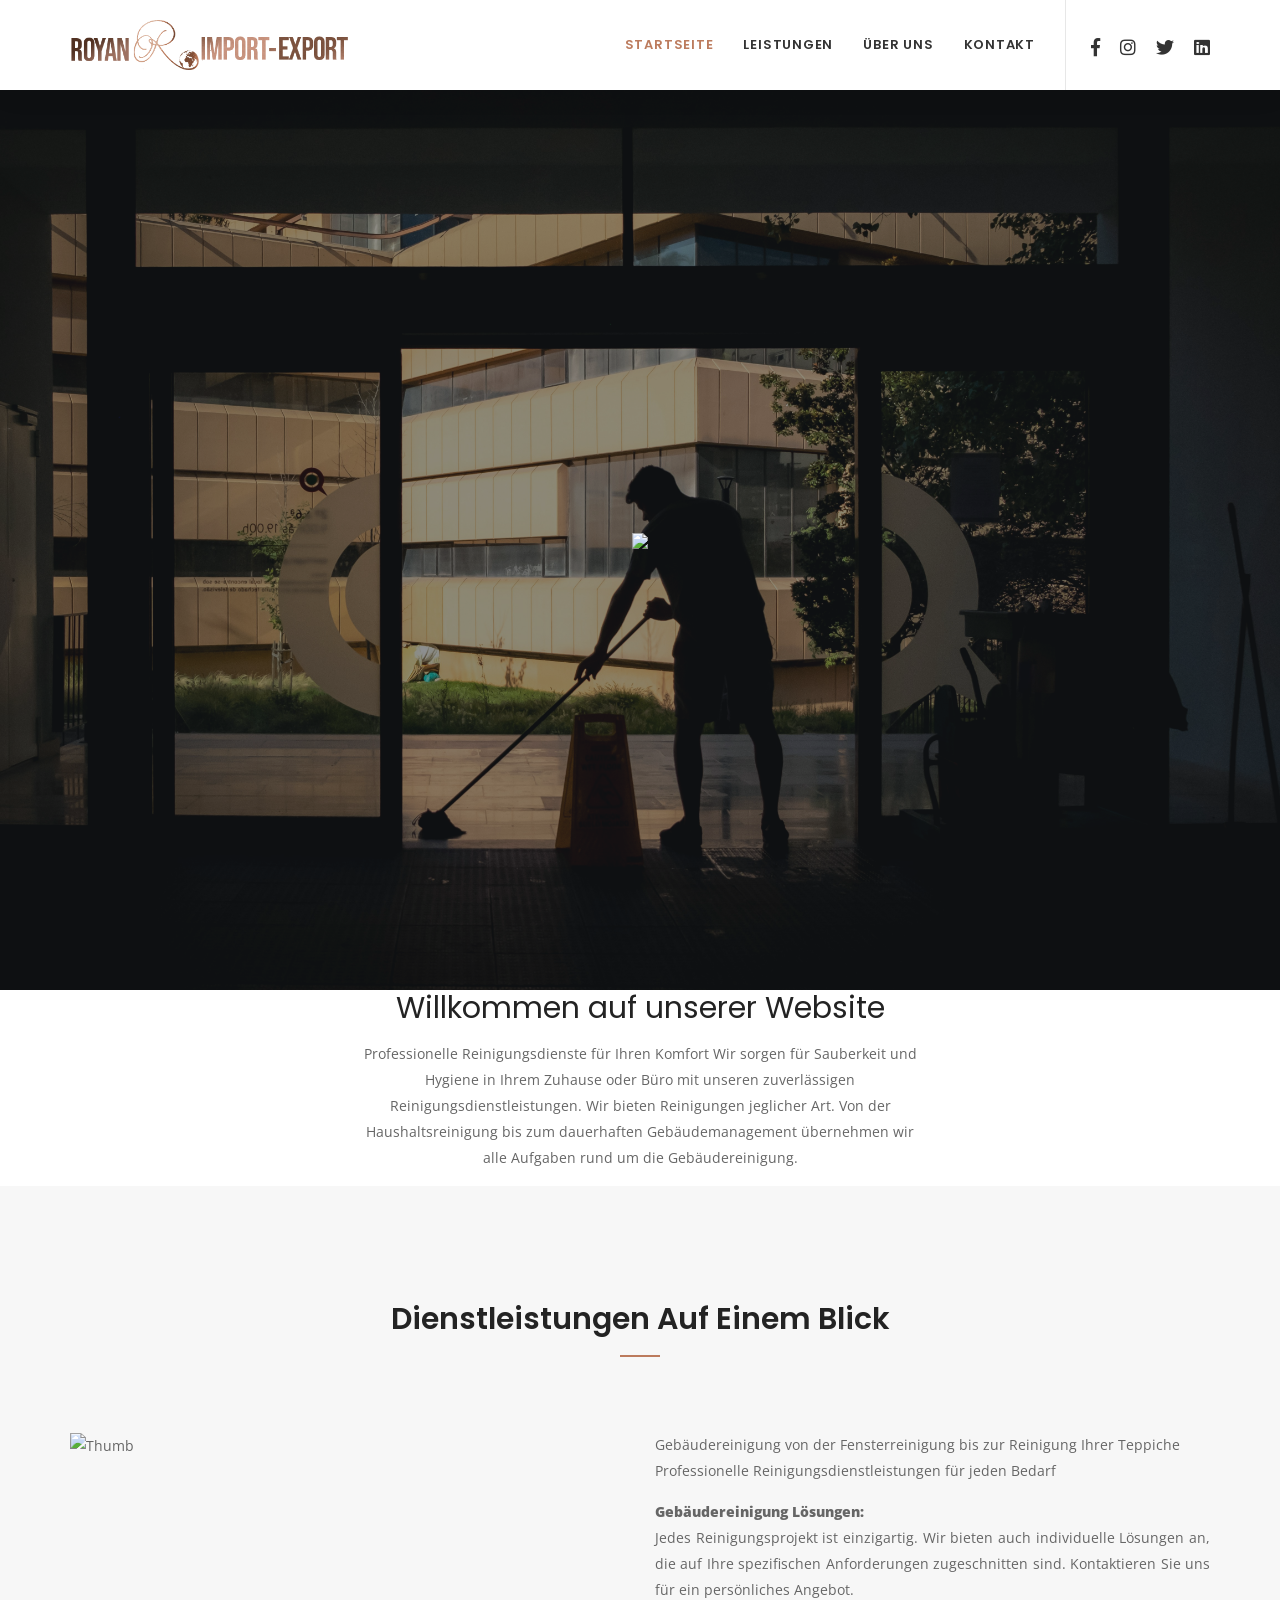
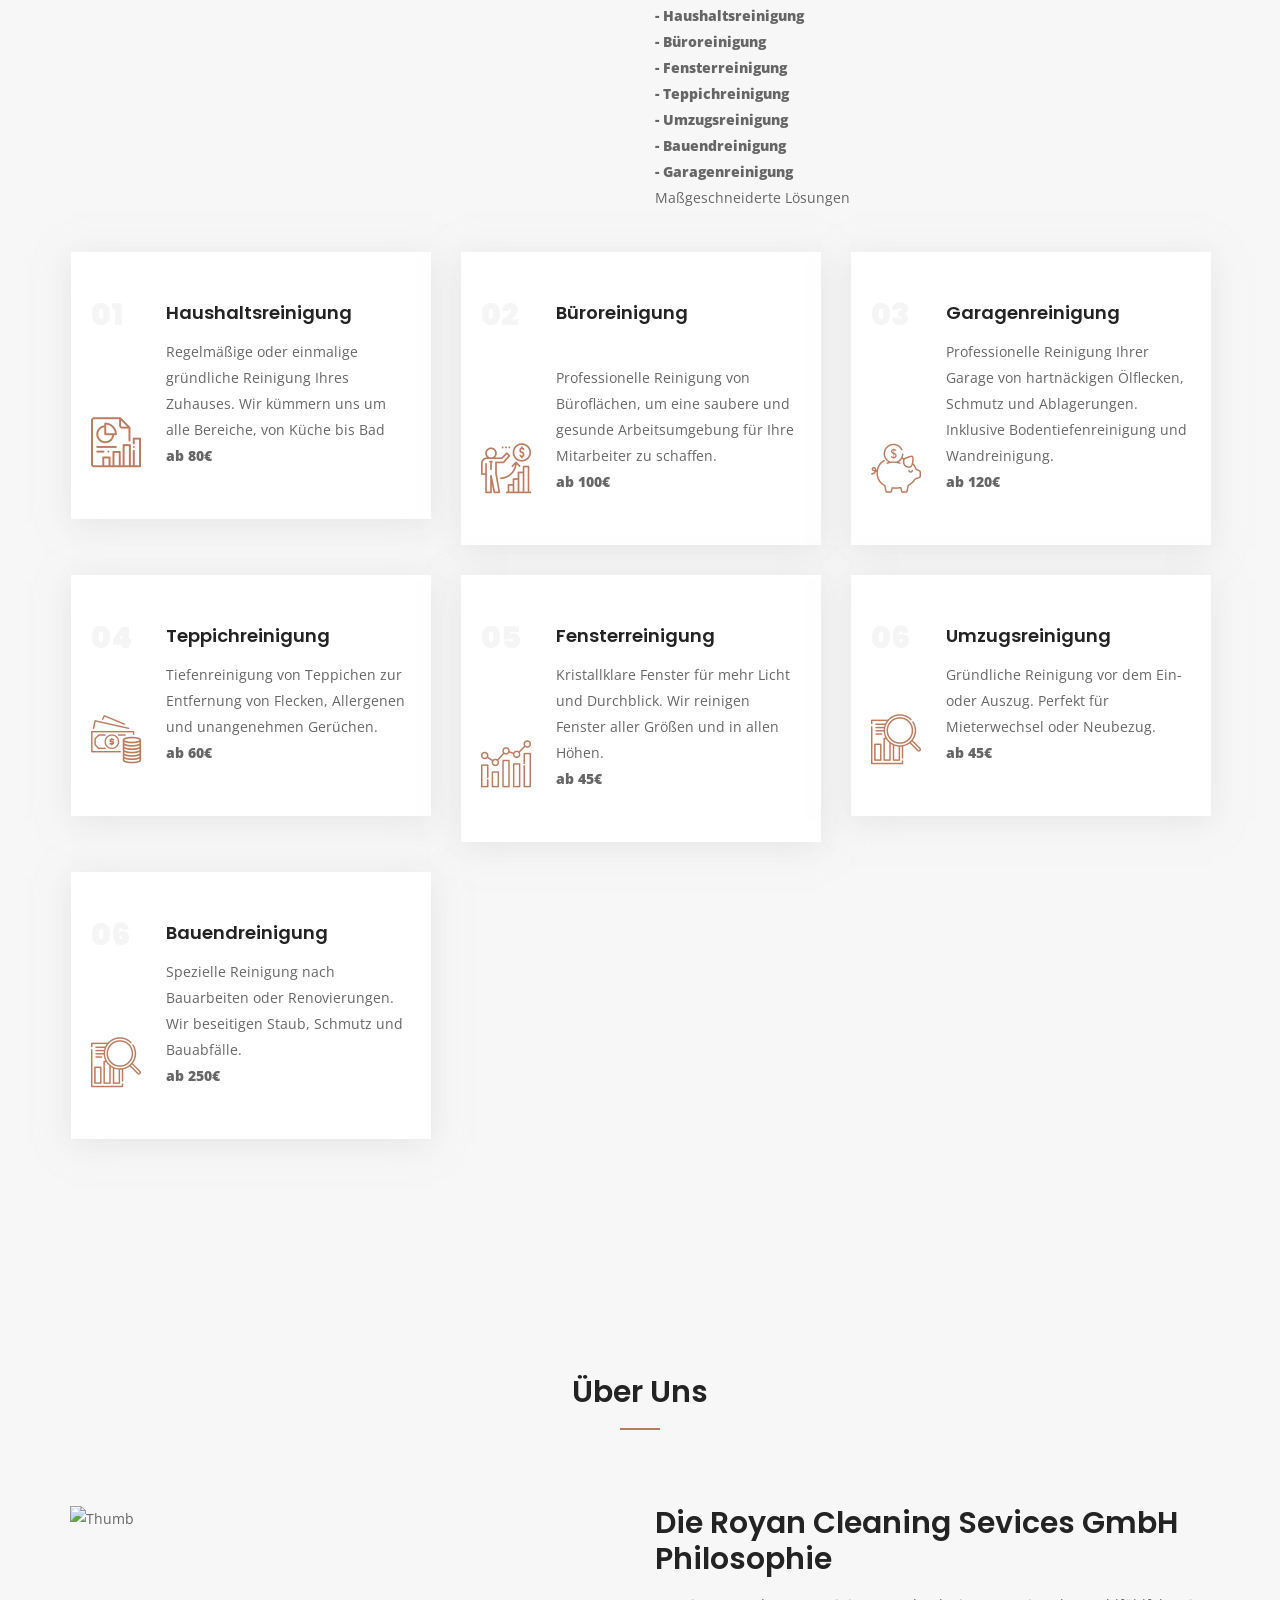
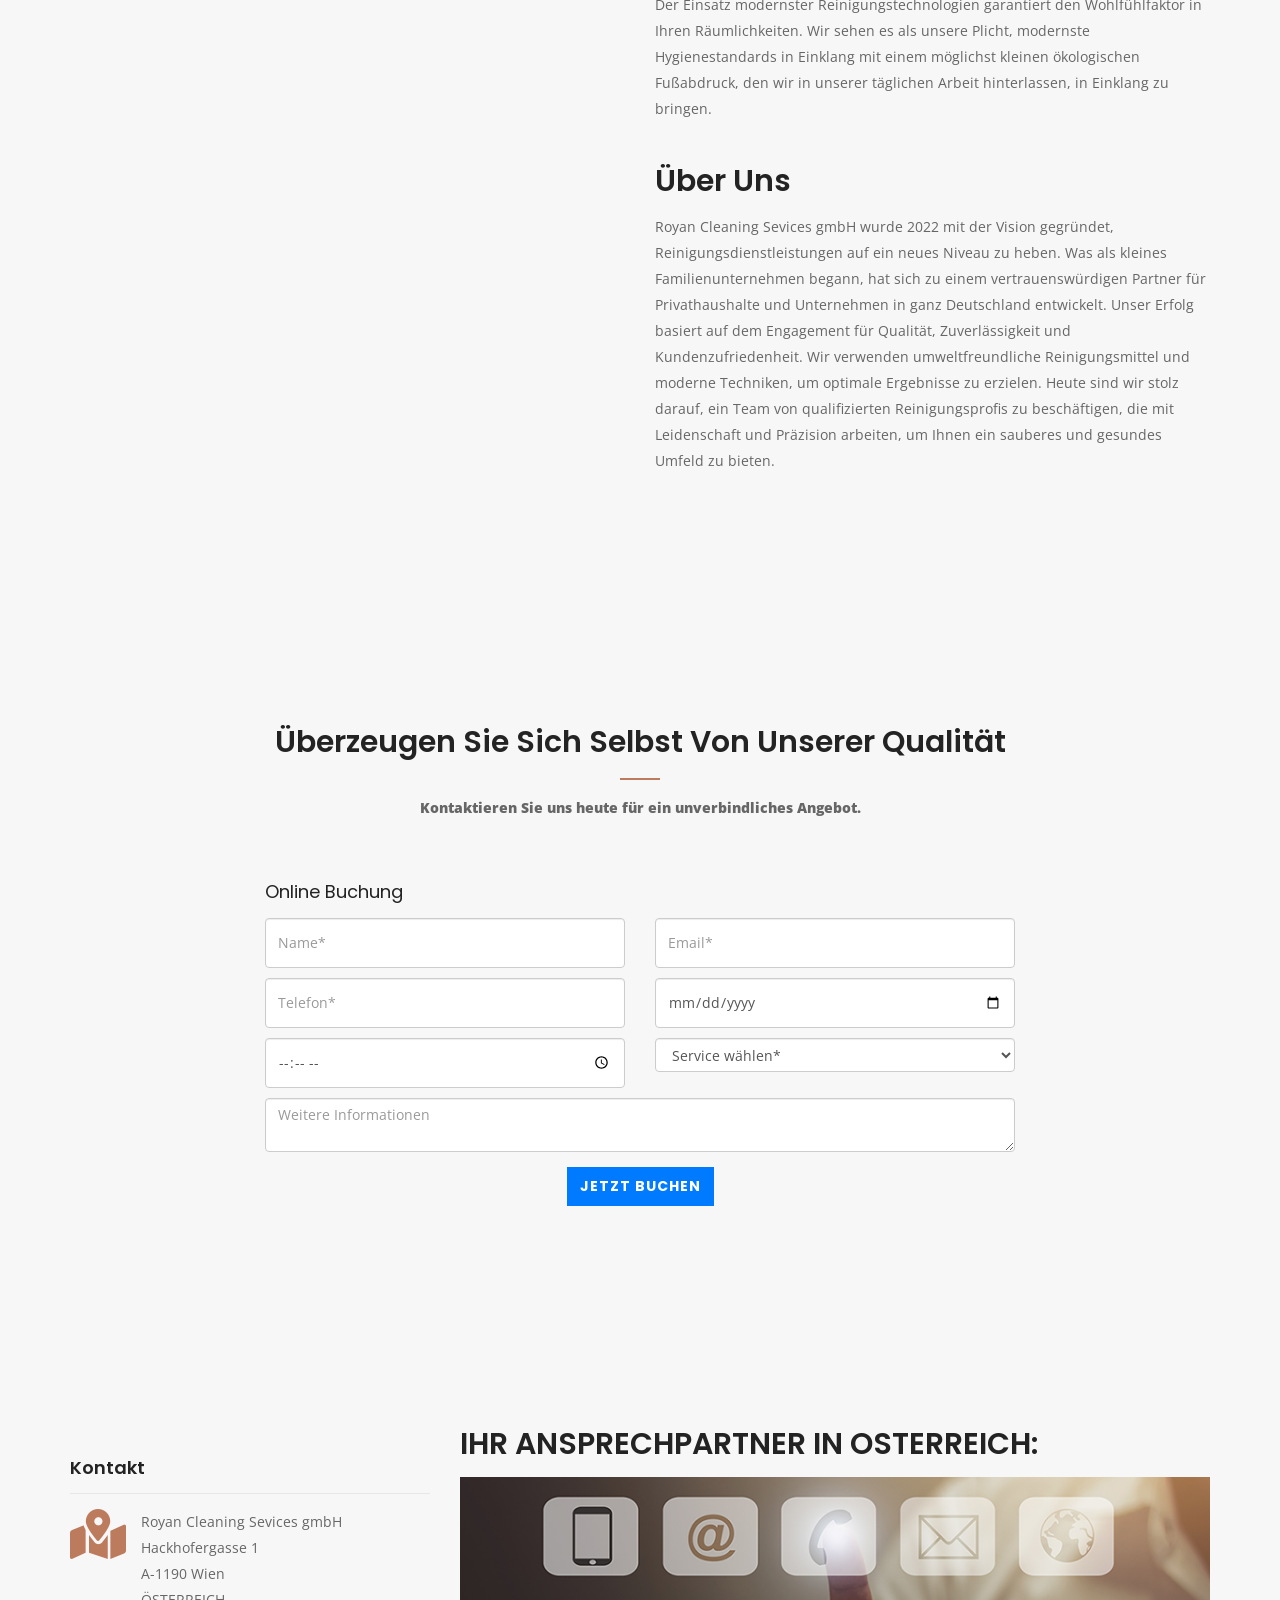
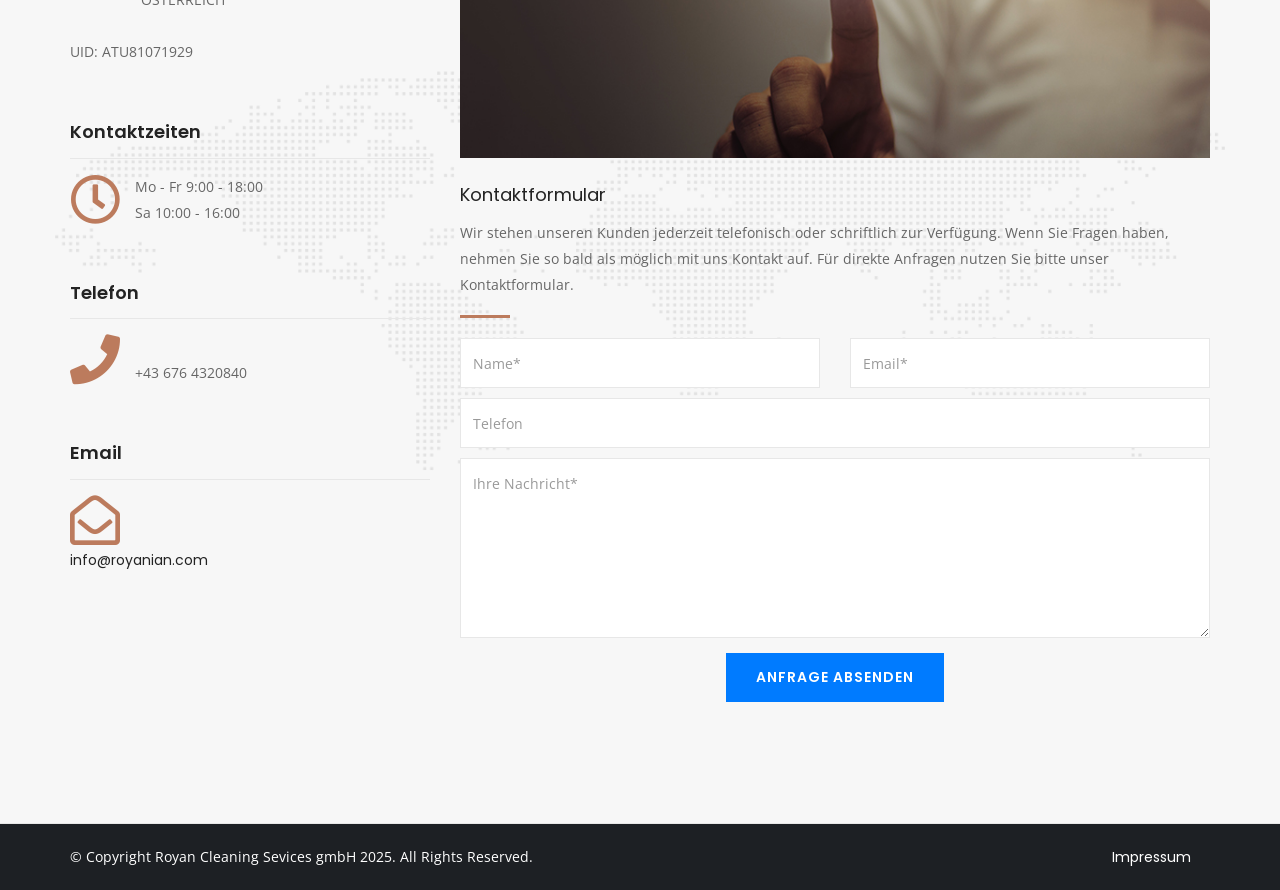
==== index.html @ 39ada0e1 "Add files via upload" ====
﻿<!DOCTYPE html>
<html lang="en">

<head>
    <!-- ========== Meta Tags ========== -->
    <meta charset="utf-8">
    <meta http-equiv="X-UA-Compatible" content="IE=edge">
    <meta name="viewport" content="width=device-width, initial-scale=1">
    <meta name="description" content="Royan Cleaning Sevices gmbH ist ein Professioneller Partner für Reinigungen und Lösungen in Wien, Österreich." />
    <meta name="keywords" content="royan.at, Royan, Cleaning, Sevices, gmbH, Reinigungsdienstleistung, Gebäudereinigung, Reinigungsfirma, Haushaltsreinigung, Büroreinigung, Fensterreinigung, Teppichreinigung, Umzugsreinigung, Bauendreinigung, Garagenreinigung , Vienna, Wien, Austria, Österreich" />
    <!-- ========== Page Title ========== -->
    <title>Royan Import & Export</title>

    <!-- ========== Favicon Icon ========== -->
    <link rel="shortcut icon" href="assets\img\favicon.png" type="image/x-icon">

    <!-- ========== Start Stylesheet ========== -->
    <link href="assets\css\bootstrap.min.css" rel="stylesheet">
    <link href="assets\css\font-awesome.min.css" rel="stylesheet">
    <link href="assets\css\flaticon-set.css" rel="stylesheet">
    <link href="assets\css\magnific-popup.css" rel="stylesheet">
    <link href="assets\css\owl.carousel.min.css" rel="stylesheet">
    <link href="assets\css\owl.theme.default.min.css" rel="stylesheet">
    <link href="assets\css\animate.css" rel="stylesheet">
    <link href="assets\css\bootsnav.css" rel="stylesheet">
    <link href="style.css" rel="stylesheet">
    <link href="assets\css\responsive.css" rel="stylesheet">
    <!-- ========== End Stylesheet ========== -->

    <!-- HTML5 shim and Respond.js for IE8 support of HTML5 elements and media queries -->
    <!-- WARNING: Respond.js doesn't work if you view the page via file:// -->
    <!--[if lt IE 9]>
      <script src="assets/js/html5/html5shiv.min.js"></script>
      <script src="assets/js/html5/respond.min.js"></script>
    <![endif]-->

    <!-- ========== Google Fonts ========== -->
    <link href="https://fonts.googleapis.com/css?family=Open+Sans" rel="stylesheet">
    <link href="https://fonts.googleapis.com/css?family=Poppins:400,500,600,700,800" rel="stylesheet">

</head>

<body>

    <!-- Preloader Start -->
    <div class="se-pre-con"></div>
    <!-- Preloader Ends -->

    <!-- Header
    ============================================= -->
    <header id="home">

        <!-- Start Navigation -->
        <nav class="navbar navbar-default attr-border navbar-sticky bootsnav">



            <div class="container">

                <!-- Start Atribute Navigation -->
                <div class="attr-nav">
                     <ul>
                                    <li><a href="#"><i class="fab fa-facebook-f"></i></a></li>
									 <li><a href="#"><i class="fab fa-instagram"></i></a></li>
										<li><a href="#"><i class="fab fa-twitter"></i></a></li>
										<li><a href="#"><i class="fab fa-linkedin"></i></a>
									</li>

                                </ul>
                </div>
                <!-- End Atribute Navigation -->

                <!-- Start Header Navigation -->
                <div class="navbar-header">
                    <button type="button" class="navbar-toggle" data-toggle="collapse" data-target="#navbar-menu">
                        <i class="fa fa-bars"></i>
                    </button>
                    <a class="navbar-brand" href="index.html">
                        <img src="assets\img\Logo.png" class="logo" alt="Logo"style="max-height:50px">
                    </a>
                </div>
                <!-- End Header Navigation -->

                <!-- Collect the nav links, forms, and other content for toggling -->
                <div class="collapse navbar-collapse" id="navbar-menu">
                    <ul class="nav navbar-nav navbar-right" data-in="fadeInDown" data-out="fadeOutUp">
                        <li>
                            <a class="smooth-menu" href="#home">Startseite</a>
                        </li>
                        <!-- <li>
                            <a class="smooth-menu" href="#Products">Produkte</a>
                        </li>-->
						<li>
                            <a class="smooth-menu" href="#services">Leistungen</a>
                        </li>
                        <!--<li>
                            <a class="smooth-menu" href="#skill">Leistungen</a>
                        </li>
						 <li>
                            <a class="smooth-menu" href="#skill">Lösungen</a>
                        </li>-->
                        <li>
                            <a class="smooth-menu" href="#process">Über uns</a>
                        </li>
                        <li>
                            <a class="smooth-menu" href="#contact">Kontakt</a>
                        </li>
                        <li>
                            <div id="google_translate_element"></div>
                        </li>
                    </ul>
                </div><!-- /.navbar-collapse -->
            </div>

        </nav>
        <!-- End Navigation -->

    </header>
    <!-- End Header -->

    <!-- Start Banner
    ============================================= -->
    <div class="banner-area">
        <div id="bootcarousel" class="carousel text-center slide carousel-fade animate_text" data-ride="carousel">
            <!-- Wrapper for slides -->
            <div class="carousel-inner text-light carousel-zoom">
                <div class="item active">
                    <div class="slider-thumb bg-cover" style="background-image: url(assets/img/img-0.jpg);"></div>
                    <div class="box-table shadow dark">
                        <div class="box-cell">
                            <div class="container">
                                <div class="row">
                                    <div class="col-md-10 col-md-offset-1">
                                        <div class="content">
                                            <img src="assets/img/Logo-big.png" style="max-height:380px">
                                        </div>
                                    </div>
                                </div>
                            </div>
                        </div>
                    </div>
                </div>
                <div class="item">
                    <div class="slider-thumb bg-cover" style="background-image: url(assets/img/img-2.jpg);"></div>
                    <div class="box-table shadow dark">
                        <div class="box-cell">
                            <div class="container">
                                <div class="row">
                                    <div class="col-md-10 col-md-offset-1">
                                        <div class="content">
                                           <img src="assets/img/Logo-big.png" style="max-height:380px">
                                        </div>
                                    </div>
                                </div>
                            </div>
                        </div>
                    </div>
                </div>
                <div class="item">
                    <div class="slider-thumb bg-cover" style="background-image: url(assets/img/img-3.jpg);"></div>
                    <div class="box-table shadow dark">
                        <div class="box-cell">
                            <div class="container">
                                <div class="row">
                                    <div class="col-md-10 col-md-offset-1">
                                        <div class="content">
                                           <img src="assets/img/Logo-big.png" style="max-height:380px">
                                        </div>
                                    </div>
                                </div>
                            </div>
                        </div>
                    </div>
                </div>
                <div class="item">
                    <div class="slider-thumb bg-cover" style="background-image: url(assets/img/img-4.jpg);"></div>
                    <div class="box-table shadow dark">
                        <div class="box-cell">
                            <div class="container">
                                <div class="row">
                                    <div class="col-md-10 col-md-offset-1">
                                        <div class="content">
                                            <img src="assets/img/Logo-big.png" style="max-height:380px">
                                        </div>
                                    </div>
                                </div>
                            </div>
                        </div>
                    </div>
                </div>
                <div class="item">
                    <div class="slider-thumb bg-cover" style="background-image: url(assets/img/img-5.jpg);"></div>
                    <div class="box-table shadow dark">
                        <div class="box-cell">
                            <div class="container">
                                <div class="row">
                                    <div class="col-md-10 col-md-offset-1">
                                        <div class="content">
                                            <img src="assets/img/Logo-big.png" style="max-height:380px">
                                        </div>
                                    </div>
                                </div>
                            </div>
                        </div>
                    </div>
                </div>
            </div>
            <!-- End Wrapper for slides -->

            <!-- Left and right controls -->
            <a class="left carousel-control" href="#bootcarousel" data-slide="prev">
                <i class="fa fa-angle-left"></i>
                <span class="sr-only">Previous</span>
            </a>
            <a class="right carousel-control" href="#bootcarousel" data-slide="next">
                <i class="fa fa-angle-right"></i>
                <span class="sr-only">Next</span>
            </a>
        </div>
    </div>
    <!-- End Banner -->
	
		<!-- What-wedo-area-start -->
		<div class="what-we-do-area pt-100 pb-70">
			<div class="container">
				<div class="row">
					<div class="col-md-offset-3 col-md-6">
						<div class="section-title text-center">
							<h2>Willkommen auf unserer Website</h2>
							<p>Professionelle Reinigungsdienste für Ihren Komfort
Wir sorgen für Sauberkeit und Hygiene in Ihrem Zuhause oder Büro mit unseren zuverlässigen Reinigungsdienstleistungen. 
Wir bieten Reinigungen jeglicher Art. Von der Haushaltsreinigung bis zum dauerhaften Gebäudemanagement übernehmen wir alle Aufgaben rund um die Gebäudereinigung.</p>
						</div>					
					</div>
				</div>
				<!--<div class="row">
					<div class="col-md-3 col-sm-6">
						<div class="single-What-wedo mb-30">
							<div class="What-wedo-text text-center">
								<div class="icon-box">
									<i class="pe-7s-magic-wand"></i>
								</div>
								<h3>Free support & updates</h3>
								<p> Nullam vulputate lorem ut leo. Sed volutpat. Etiam non pede. Nullam et mauris.</p>
							</div>
						</div>
					</div>
					<div class="col-md-3 col-sm-6">
						<div class="single-What-wedo mb-30">
							<div class="What-wedo-text text-center">
								<div class="icon-box">
									<i class="pe-7s-phone"></i>
								</div>
								<h3>Ultra responsive</h3>
								<p> Nullam vulputate lorem ut leo. Sed volutpat. Etiam non pede. Nullam et mauris.</p>
							</div>
						</div>
					</div>
					<div class="col-md-3 col-sm-6">
						<div class="single-What-wedo mb-30">
							<div class="What-wedo-text text-center">
								<div class="icon-box">
									<i class="pe-7s-like"></i>
								</div>
								<h3>made with love</h3>
								<p> Nullam vulputate lorem ut leo. Sed volutpat. Etiam non pede. Nullam et mauris.</p>
							</div>
						</div>
					</div>
					<div class="col-md-3 col-sm-6">
						<div class="single-What-wedo mb-30">
							<div class="What-wedo-text text-center">
								<div class="icon-box">
									<i class="pe-7s-folder"></i>
								</div>
								<h3>Premium plugins</h3>
								<p> Nullam vulputate lorem ut leo. Sed volutpat. Etiam non pede. Nullam et mauris.</p>
							</div>
						</div>
					</div>
				</div>-->
			</div>
		</div>
		<!-- What-wedo-area-end -->
	    <!-- Start Services
    ============================================= -->
    <div id="services" class="services-area bg-gray default-padding bottom-less">
        <div class="container">

        <div class="row">
                <div class="col-md-8 col-md-offset-2">
                    <div class="site-heading text-center">
                        <h2>Dienstleistungen auf einem Blick</h2>

                    </div>
                </div>
            </div>
            <div class="row">
                <div class="col-md-6 thumb">
                    <img src="assets/img/img-service2.jpg" alt="Thumb">
                </div>
                <div class="col-md-6 process-items">
                      <p>
 Gebäudereinigung von der Fensterreinigung bis zur Reinigung Ihrer Teppiche<br />
Professionelle Reinigungsdienstleistungen für jeden Bedarf
</p>
        <p align="justify"><strong>Gebäudereinigung Lösungen: </strong><br />
          Jedes Reinigungsprojekt ist einzigartig. Wir bieten auch individuelle Lösungen an, die auf Ihre spezifischen Anforderungen zugeschnitten sind. 
              Kontaktieren Sie uns für ein persönliches Angebot.<br />
      <strong>- Haushaltsreinigung </strong><br />
      <strong>- Büroreinigung </strong><br />
       <strong>- Fensterreinigung </strong><br />
       <strong>- Teppichreinigung </strong><br />
      <strong>- Umzugsreinigung </strong><br />
       <strong>- Bauendreinigung </strong><br />
       <strong>- Garagenreinigung </strong><br />
       Maßgeschneiderte Lösungen<br />
    </div>

            </div>
            <div class="row">
            <br/>
                <div class="services-items item-cell">
                    <!-- Single Item -->
                    <div class="col-md-4 col-sm-6 equal-height">
                        <div class="item">
                            <div class="icon">
                                <i class="flaticon-report"></i>
                                <span>01</span>
                            </div>
                            <div class="info">
                                <h4>Haushaltsreinigung</h4>
                                <p>
                                    Regelmäßige oder einmalige gründliche Reinigung Ihres Zuhauses. Wir kümmern uns um alle Bereiche, von Küche bis Bad <br />
                                   <strong> ab 80€</strong><br />
                                </p>
                            </div>
                        </div>
                    </div>
                    <!-- End Single Item -->
                    <!-- Single Item -->
                    <div class="col-md-4 col-sm-6 equal-height">
                        <div class="item">
                            <div class="icon">
                                <i class="flaticon-plan"></i>
                                <span>02</span>
                            </div>
                            <div class="info">
                                <h4>Büroreinigung</h4>
                                <p>
                                  &nbsp;</br>Professionelle Reinigung von Büroflächen, um eine saubere und gesunde Arbeitsumgebung für Ihre Mitarbeiter zu schaffen.<br />
                                 <strong> ab 100€</strong><br />
                                </p>
                            </div>
                        </div>
                    </div>
                    <!-- End Single Item -->
                    <!-- Single Item -->
                    <div class="col-md-4 col-sm-6 equal-height">
                        <div class="item">
                            <div class="icon">
                                <i class="flaticon-piggy-bank"></i>
                                <span>03</span>
                            </div>
                            <div class="info">
                                <h4>Garagenreinigung</h4>
                                <p>
                                    Professionelle Reinigung Ihrer Garage von hartnäckigen Ölflecken, Schmutz und Ablagerungen. Inklusive Bodentiefenreinigung und Wandreinigung.<br />
                                <strong> ab 120€</strong><br />
                            </p>
                            </div>
                        </div>
                    </div>
                    <!-- End Single Item -->
                    <!-- Single Item -->
                    <div class="col-md-4 col-sm-6 equal-height">
                        <div class="item">
                            <div class="icon">
                                <i class="flaticon-money"></i>
                                <span>04</span>
                            </div>
                            <div class="info">
                                <h4>Teppichreinigung</h4>
                                <p>
                                    Tiefenreinigung von Teppichen zur Entfernung von Flecken, Allergenen und unangenehmen Gerüchen.<br />
                                <strong> ab 60€</strong><br />
                            </p>
                            </div>
                        </div>
                    </div>
                    <!-- End Single Item -->
                    <!-- Single Item -->
                    <div class="col-md-4 col-sm-6 equal-height">
                        <div class="item">
                            <div class="icon">
                                <i class="flaticon-graph"></i>
                                <span>05</span>
                            </div>
                            <div class="info">
                                <h4>Fensterreinigung</h4>
                                <p>
                                    Kristallklare Fenster für mehr Licht und Durchblick. Wir reinigen Fenster aller Größen und in allen Höhen.<br />
                                <strong> ab 45€</strong><br />
                             </p>
                            </div>
                        </div>
                    </div>
                    <!-- End Single Item -->
                    <!-- Single Item -->
                    <div class="col-md-4 col-sm-6 equal-height">
                        <div class="item">
                            <div class="icon">
                                <i class="flaticon-research"></i>
                                <span>06</span>
                            </div>
                            <div class="info">
                                <h4>Umzugsreinigung</h4>
                                <p>Gründliche Reinigung vor dem Ein- oder Auszug. Perfekt für Mieterwechsel oder Neubezug.<br />
                                 <strong> ab 45€</strong><br />
                                </p>
                            </div>
                        </div>
                    </div>
                    <!-- End Single Item -->
                       <!-- Single Item -->
                    <div class="col-md-4 col-sm-6 equal-height">
                        <div class="item">
                            <div class="icon">
                                <i class="flaticon-research"></i>
                                <span>06</span>
                            </div>
                            <div class="info">
                                <h4>Bauendreinigung</h4>
                                <p>Spezielle Reinigung nach Bauarbeiten oder Renovierungen. Wir beseitigen Staub, Schmutz und Bauabfälle.<br />
                                 <strong> ab 250€</strong><br />
                                </p>
                            </div>
                        </div>
                    </div>
                    <!-- End Single Item -->
                </div>
            </div>
        </div>
    </div>
    <!-- End Services -->
    <!-- Start Word Process
    ============================================= -->
    <div id="process" class="work-process-area bg-gray default-padding">
        <div class="container">
            <div class="row">
                <div class="col-md-8 col-md-offset-2">
                    <div class="site-heading text-center">
                        <h2>Über uns</h2>

                    </div>
                </div>
            </div>
            <div class="row">
                <div class="col-md-6 thumb">
                    <img src="assets/img/about/4.jpg" alt="Thumb">
                </div>
                <div class="col-md-6 process-items">
                     <h2>Die Royan Cleaning Sevices gmbH Philosophie</h2>
                        <p>
                            Der Einsatz modernster Reinigungstechnologien garantiert den Wohlfühlfaktor in Ihren Räumlichkeiten. Wir sehen es als unsere Plicht, modernste Hygienestandards in Einklang mit einem möglichst kleinen ökologischen Fußabdruck, den wir in unserer täglichen Arbeit hinterlassen, in Einklang zu bringen.
                        </p>
                        <br/>
                        <h2>Über uns</h2>
                        <p>
                            Royan Cleaning Sevices gmbH wurde 2022 mit der Vision gegründet, Reinigungsdienstleistungen auf ein neues Niveau zu heben. Was als kleines Familienunternehmen begann, hat sich zu einem vertrauenswürdigen Partner für Privathaushalte und Unternehmen in ganz Deutschland entwickelt.

Unser Erfolg basiert auf dem Engagement für Qualität, Zuverlässigkeit und Kundenzufriedenheit. Wir verwenden umweltfreundliche Reinigungsmittel und moderne Techniken, um optimale Ergebnisse zu erzielen.

Heute sind wir stolz darauf, ein Team von qualifizierten Reinigungsprofis zu beschäftigen, die mit Leidenschaft und Präzision arbeiten, um Ihnen ein sauberes und gesundes Umfeld zu bieten.
                        </p>
                   </div>
            </div>
        </div>
    </div>
    <!-- End Work Process -->


    <!-- Start Team Area
    ============================================= -->
    <div class="team-area bg-gray carousel-shadow default-padding">
        <div class="container">
            <div class="row">
                <div class="col-md-8 col-md-offset-2">
                    <div class="site-heading text-center">
                        <h2>Überzeugen Sie sich selbst von unserer Qualität</h2>
                        <p>
                           <strong> Kontaktieren Sie uns heute für ein unverbindliches Angebot.</strong><br />
                        </p>
                    </div>
                    <!-- Booking Form Start -->
<h4>Online Buchung</h4>
<form action="booking.php" method="POST" class="booking-form">
    <div class="row">
        <div class="col-md-6">
            <input class="form-control" name="name" placeholder="Name*" type="text" required>
        </div>
        <div class="col-md-6">
            <input class="form-control" name="email" placeholder="Email*" type="email" required>
        </div>
    </div>
    <div class="row" style="margin-top:10px;">
        <div class="col-md-6">
            <input class="form-control" name="phone" placeholder="Telefon*" type="text" required>
        </div>
        <div class="col-md-6">
            <input class="form-control" name="date" type="date" required>
        </div>
    </div>
    <div class="row" style="margin-top:10px;">
        <div class="col-md-6">
            <input class="form-control" name="time" type="time" required>
        </div>
        <div class="col-md-6">
            <select class="form-control" name="service" required>
                <option value="">Service wählen*</option>
                <option>Haushaltsreinigung</option>
                <option>Büroreinigung</option>
                <option>Fensterreinigung</option>
                <option>Teppichreinigung</option>
                <option>Umzugsreinigung</option>
                <option>Bauendreinigung</option>
                <option>Garagenreinigung</option>
            </select>
        </div>
    </div>
    <div class="row" style="margin-top:10px;">
        <div class="col-md-12">
            <textarea class="form-control" name="message" placeholder="Weitere Informationen"></textarea>
        </div>
    </div>
    <div class="row" style="margin-top:15px;">
        <div class="col-md-12 text-center">
            <button type="submit" class="btn btn-primary" style="background-color:#007bff; border-color:#007bff;">
                Jetzt buchen
            </button>
        </div>
    </div>
</form>
<!-- Booking Form End -->

                </div>
            </div>
          </div>
        </div>
    </div>
    <!-- End Team Area -->
    <!-- Start Contact Area
    ============================================= -->
    <div id="contact" class="contact-area default-padding bg-gray">
        <div class="container">
            <div class="row">
                <div class="contact-items bg-contain" style="background-image: url(assets/img/map.svg);">
                    <div class="col-md-4 address">
                        <div class="address-items">
                            <ul class="info">
                                <li>
                                <br/>
                                    <h4>Kontakt</h4>
                                    <div class="icon"><i class="fas fa-map-marked-alt"></i></div>
                                    <span> Royan Cleaning Sevices gmbH<br/>Hackhofergasse 1<br> A-1190 Wien<br>ÖSTERREICH</span><br>UID: ATU81071929</span>
                                </li>
								<li>
                                <br/>
                                    <h4>Kontaktzeiten</h4>
                                    <div class="icon"><i class="fas fa-clock"></i> </div>
                                    <span>Mo - Fr 9:00 - 18:00<br>Sa 10:00 - 16:00</span>
                                </li>
                                <li>
                                    <br/>
                                    <h4>Telefon</h4>
                                    <div class="icon"><i class="fas fa-phone"></i></div>
                                    <span><br/>+43 676 4320840</span>
                                </li>
                                <li>
                                <br/>
                                    <h4>Email</h4>
                                    <div class="icon"><i class="fas fa-envelope-open"></i> </div>
                                    <!--<span><br/>office@royanian.com</span>
                                    <span><br/>info@royanian.com</span>-->
                                    <a href="Email"> info@royanian.com </a>
                                    <p></p>
                                </li>
                            </ul>
                        </div>
                    </div>
                    <div class="col-md-8 contact-form">

                        <h2>IHR ANSPRECHPARTNER IN ÖSTERREICH:</h2>
                        <img src="assets/img/img-kontakt.jpg" alt="Thumb">
                       <br/>
					   <br/>
						<h4>Kontaktformular</h4>
						<p>
                           Wir stehen unseren Kunden jederzeit telefonisch oder schriftlich zur Verfügung. Wenn Sie Fragen haben, nehmen Sie so bald als möglich mit uns Kontakt auf. Für direkte Anfragen nutzen Sie bitte unser Kontaktformular.
                        </p>
						<!-- ======= OLD  =======
						<form id="contact-form" method="post" action="contact.php" role="form">

                        <div class="messages"></div>

                        <div class="controls">

                            <div class="row">
                                <div class="col-md-6">
                                    <div class="form-group">
                                        <label for="form_name">Firstname *</label>
                                        <input id="form_name" type="text" name="name" class="form-control" placeholder="Please enter your firstname *" required="required" data-error="Firstname is required.">
                                        <div class="help-block with-errors"></div>
                                    </div>
                                </div>
                                <div class="col-md-6">
                                    <div class="form-group">
                                        <label for="form_lastname">Lastname *</label>
                                        <input id="form_lastname" type="text" name="surname" class="form-control" placeholder="Please enter your lastname *" required="required" data-error="Lastname is required.">
                                        <div class="help-block with-errors"></div>
                                    </div>
                                </div>
                            </div>
                            <div class="row">
                                <div class="col-md-6">
                                    <div class="form-group">
                                        <label for="form_email">Email *</label>
                                        <input id="form_email" type="email" name="email" class="form-control" placeholder="Please enter your email *" required="required" data-error="Valid email is required.">
                                        <div class="help-block with-errors"></div>
                                    </div>
                                </div>
                                <div class="col-md-6">
                                    <div class="form-group">
                                        <label for="form_phone">Phone</label>
                                        <input id="form_phone" type="tel" name="phone" class="form-control" placeholder="Please enter your phone">
                                        <div class="help-block with-errors"></div>
                                    </div>
                                </div>
                            </div>
                            <div class="row">
                                <div class="col-md-12">
                                    <div class="form-group">
                                        <label for="form_message">Message *</label>
                                        <textarea id="form_message" name="message" class="form-control" placeholder="Message for me *" rows="4" required="required" data-error="Please, leave us a message."></textarea>
                                        <div class="help-block with-errors"></div>
                                    </div>
                                </div>
                                <div class="col-md-12">
                                    <input type="submit" class="btn btn-success btn-send" value="Send message">
                                </div>
                            </div>
                            <div class="row">
                                <div class="col-md-12">
                                    <p class="text-muted"><strong>*</strong> These fields are required.</a>.</p>
                                </div>
                            </div>
                        </div>

                    </form>
		<script src="https://cdnjs.cloudflare.com/ajax/libs/jquery/3.3.1/jquery.min.js" integrity="sha256-FgpCb/KJQlLNfOu91ta32o/NMZxltwRo8QtmkMRdAu8=" crossorigin="anonymous"></script>
        <script src="https://cdnjs.cloudflare.com/ajax/libs/popper.js/1.14.3/umd/popper.min.js" integrity="sha384-ZMP7rVo3mIykV+2+9J3UJ46jBk0WLaUAdn689aCwoqbBJiSnjAK/l8WvCWPIPm49" crossorigin="anonymous"></script>
        <script src="https://stackpath.bootstrapcdn.com/bootstrap/4.1.3/js/bootstrap.min.js" integrity="sha384-ChfqqxuZUCnJSK3+MXmPNIyE6ZbWh2IMqE241rYiqJxyMiZ6OW/JmZQ5stwEULTy" crossorigin="anonymous"></script>        
        <script src="https://cdnjs.cloudflare.com/ajax/libs/1000hz-bootstrap-validator/0.11.9/validator.min.js" integrity="sha256-dHf/YjH1A4tewEsKUSmNnV05DDbfGN3g7NMq86xgGh8=" crossorigin="anonymous"></script>
        <script src="assets/js/contact.js"></script>-->
				<form action="contact.php" method="POST" class="contact-form">
    <div class="row">
        <div class="col-md-6">
            <input class="form-control" name="name" placeholder="Name*" type="text" required>
        </div>
        <div class="col-md-6">
            <input class="form-control" name="email" placeholder="Email*" type="email" required>
        </div>
    </div>
    <div class="row" style="margin-top:10px;">
        <div class="col-md-12">
            <input class="form-control" name="phone" placeholder="Telefon" type="text">
        </div>
    </div>
    <div class="row" style="margin-top:10px;">
        <div class="col-md-12">
            <textarea class="form-control" name="message" placeholder="Ihre Nachricht*" rows="5" required></textarea>
        </div>
    </div>
    <div class="row" style="margin-top:15px;">
        <div class="col-md-12 text-center">
            <button type="submit" class="btn btn-primary" style="background-color:#007bff; border-color:#007bff;">
                Anfrage absenden
            </button>
        </div>
    </div>
</form>

  <!--<form action="contact.php" method="POST" class="contact-form">
                            <div class="col-md-12">
                                <div class="row">
                                    <div class="form-group">
                                        <input class="form-control" id="name" name="name" placeholder="Name" type="text">
                                        <span class="alert-error"></span>
                                    </div>
                                </div>
                            </div>
                            <div class="row">
                                <div class="col-md-6">
                                    <div class="form-group">
                                        <input class="form-control" id="email" name="email" placeholder="Email*" type="email">
                                        <span class="alert-error"></span>
                                    </div>
                                </div>
                                <div class="col-md-6">
                                    <div class="form-group">
                                        <input class="form-control" id="phone" name="phone" placeholder="Telefon" type="text">
                                        <span class="alert-error"></span>
                                    </div>
                                </div>
                            </div>
                            <div class="col-md-12">
                                <div class="row">
                                    <div class="form-group comments">
                                        <textarea class="form-control" id="comments" name="comments" placeholder="Ihre Nachricht*"></textarea>
                                    </div>
                                </div>
                            </div>
                            <div class="col-md-12">
                                <div class="row">
                                    <button type="submit" name="submit" id="submit">
                                        Nachricht senden <i class="fa fa-paper-plane"></i>
                                    </button>
                                </div>
                            </div>-->
                            <!-- Alert Message -->
                            <div class="col-md-12 alert-notification">
                                <div id="message" class="alert-msg"></div>
                            </div>
                        </form>
                    </div>
                </div>
            </div>
        </div>
    </div>
    <!-- End Contact Area -->

<!-- <main id="main" data-aos="fade-up">

    ======= Breadcrumbs ======= 
    <section class="breadcrumbs">
      <div class="container">

        <div class="d-flex justify-content-between align-items-center">
          <h2>Inner Page</h2>
          <ol>
            <li><a href="index.html">Home</a></li>
            <li>Inner Page</li>
          </ol>
        </div>

      </div>
    </section> End Breadcrumbs -->

    <!--<section class="inner-page">
      <div class="container">
        <p>
          Example inner page template
        </p>
      </div>
    </section>-->

 <!-- </main> End #main -->

    <!-- Start Footer
    ============================================= -->
    <footer class="bg-light">

        <!-- Start Footer Bottom -->
        <div class="footer-bottom bg-dark text-light">
            <div class="container">
                <div class="row">
                    <div class="col-md-6">
                        <p>&copy; Copyright Royan Cleaning Sevices gmbH 2025. All Rights Reserved.</p>
                    </div>
                    <div class="col-md-6 text-right link">
                        <ul>
                            <li>
                                <a href="Impressum.html">Impressum</a>
								<a class="text-dark" href=href="https://royan.int.eu.org/Impressum.html"></a>
							  </li>
                           <!-- <li>
                                <a href="AGBs.html">AGBs</a>
								<a class="text-dark" href=href="https://royan.int.eu.org/AGBs.html"></a>
                            </li>-->
                        </ul>
                    </div>
                </div>
            </div>
        </div>
        <!-- End Footer Bottom -->
    </footer>
    <!-- End Footer -->

    <!-- jQuery Frameworks
    ============================================= -->
    <script src="assets\js\jquery-1.12.4.min.js"></script>
    <script src="assets\js\bootstrap.min.js"></script>
    <script src="assets\js\equal-height.min.js"></script>
    <script src="assets\js\jquery.appear.js"></script>
    <script src="assets\js\jquery.easing.min.js"></script>
    <script src="assets\js\jquery.magnific-popup.min.js"></script>
    <script src="assets\js\modernizr.custom.13711.js"></script>
    <script src="assets\js\owl.carousel.min.js"></script>
    <script src="assets\js\wow.min.js"></script>
    <script src="assets\js\progress-bar.min.js"></script>
    <script src="assets\js\isotope.pkgd.min.js"></script>
    <script src="assets\js\imagesloaded.pkgd.min.js"></script>
    <script src="assets\js\count-to.js"></script>
    <script src="assets\js\YTPlayer.min.js"></script>
    <script src="assets\js\bootsnav.js"></script>
    <script src="assets\js\main.js"></script>
    <script type="text/javascript">
        function googleTranslateElementInit() {
            new google.translate.TranslateElement(
                {pageLanguage: 'de'},
                'google_translate_element'
            );
        }
    </script>
    <script type="text/javascript" src="https://translate.google.com/translate_a/element.js?cb=googleTranslateElementInit"></script>
</body>
</html>
---- style.css ----
/* ----------------------------------

Template Name: Buspro - Multipurpose Business and Corporate Template
Author: validtheme
Description:
Version: 1.6

Main Font    : Poppins
Main Color   : #bc7b5d

-------------------------------------

Table of contents
        
    01. Template default css
    02. Navbar
        - Navbar Default
        - Navbar Sticky
        - Navbar Transparent
        - Nav With Topbar
    03. Banner
    04. Features
    05. About Area
    06. Services
        - Carousel
        - Grid
        - Static
    07. Portfolio
        - Grid Colum
        - Masonary Colum
    08. Team
        - Carousel
        - Grid
        - Static
    09. Pricing Area
    10. Fun Factor
    11. Blog
        - Standard
        - Left Sidebar
        - Right Sidebar
    12. Clients Area
    13. Faq
    14. Concat Area
    15. Subscribe Form
    16. Error 404
    17. Footer
    18. PHP Contact Form
    19. Others

*/


/*
** General Styles for HTML tags
*/

* {
  padding: 0;
  margin: 0;
}

html {
  width: 100%;
  height: 100%;
  position: relative;
  overflow: visible;
}

body {
  font-family: 'Open Sans', sans-serif;
  font-size: 14px;
  font-weight: 400;
  line-height: 26px;
  overflow-x: hidden;
  background-color: #ffffff;
  color: #666666;
}

html, body, .wrapper {
  height: 100%;
}

h1, h2, h3, h4, h5, h6 {
  color: #232323;
  font-weight: normal;
  line-height: 1.2;
  font-family: 'Poppins', sans-serif;
  letter-spacing: 0;
  margin: 0;
}

h1,h2,h3,h4 {
  margin-bottom: 15px;
}

h5,h5 {
  margin-bottom: 10px;
}

img {
  border: none;
  outline: none;
  max-width: 100%;
}

label {
  display: inline-block;
  font-weight: normal;
  margin-bottom: 5px;
  max-width: 100%;
}

a, .btn, button {
  transition: all 0.35s ease-in-out;
  -webkit-transition: all 0.35s ease-in-out;
  -moz-transition: all 0.35s ease-in-out;
  -ms-transition: all 0.35s ease-in-out;
  -o-transition: all 0.35s ease-in-out;
  outline: medium none;
}

a img, iframe {
  border: none;
}

p {
  color: #666666;
  line-height: 26px;
  margin: 0 0 15px;
  text-transform: none;
  font-weight: 400;
}

hr {
  margin-top: 0;
  margin-bottom: 0;
  border: 0;
  border-top: 1px solid #eee;
}

pre {
  display: block;
  margin: 0 0 30px;
  padding: 9.5px;
  word-wrap: break-word;
  word-break: break-all;
  color: #333;
  border: 1px solid #ededed;
  border-radius: inherit;
  background-color: #f9f9f9;
  font-size: 13px;
  line-height: 1.42857143;
}

input:focus, textarea:focus, 
 select:focus {
  outline: none;
  box-shadow: inherit;
}

ul {
  margin: 0;
  list-style-type: none;
}

a, a:active, a:focus, a:hover {
  outline: none;
  text-decoration: none;
  color: #232323;
}

a:hover {
  color: #232323;
}

a {
  transition: all 0.35s ease-in-out;
  -webkit-transition: all 0.35s ease-in-out;
  -moz-transition: all 0.35s ease-in-out;
  -ms-transition: all 0.35s ease-in-out;
  -o-transition: all 0.35s ease-in-out;
  text-decoration: none;
  font-family: 'Poppins', sans-serif;
}

b, strong {
  font-weight: 900;
}

.btn.active, .btn:active {
  background-image: inherit !important;
}

.btn.focus, 
 .btn:active:focus, 
 .btn:active:hover, 
 .btn:focus, 
 .btn:hover {
  outline: 0;
}

.btn.circle {
  -webkit-border-radius: 30px;
  -moz-border-radius: 30px;
  border-radius: 30px;
}

.btn.active, .btn:active {
  outline: 0;
  -webkit-box-shadow: inherit;
  box-shadow: inherit;
}

input {
  border: 1px solid #e7e7e7;
  border-radius: inherit;
  box-shadow: inherit;
  min-height: 50px;
}
/* Default CSS */
.container-half {
  margin: 0 auto;
  width: 60%;
  padding: 0 15px;
}

.bg-cover {
  background-position: center center;
  background-size: cover;
}

.bg-contain {
  background-position: center center;
  background-repeat: no-repeat;
  background-size: contain;
}

.bg-fixed {
  background-attachment: fixed;
  background-position: center top;
  background-size: cover;
}

.bg-gray {
  background-color: #f7f7f7;
}

.bg-theme-small {
  background-color: #edf5ff;
}

.bg-light {
  background-color: #ffffff;
}

.bg-theme {
  background-color: #bc7b5d;
}

.text-light h1, 
 .text-light h2, 
 .text-light h3, 
 .text-light h4, 
 .text-light h5, 
 .text-light h6, 
 .text-light p, 
 .text-light a {
  color: #ffffff;
}

.shadow {
  position: relative;
  z-index: 1;
}

.shadow.dark::after {
  background: #1d2024 none repeat scroll 0 0;
  content: "";
  height: 100%;
  left: 0;
  opacity: 0.5;
  position: absolute;
  top: 0;
  width: 100%;
  z-index: -1;
}

.shadow.dark-hard::after {
  background: #1d2024 none repeat scroll 0 0;
  content: "";
  height: 100%;
  left: 0;
  opacity: 0.75;
  position: absolute;
  top: 0;
  width: 100%;
  z-index: -1;
}

.shadow.light::after {
  background: #ffffff none repeat scroll 0 0;
  content: "";
  height: 100%;
  left: 0;
  opacity: 0.3;
  position: absolute;
  top: 0;
  width: 100%;
  z-index: -1;
}

.shadow.theme::after {
  background: #bc7b5d none repeat scroll 0 0;
  content: "";
  height: 100%;
  left: 0;
  opacity: 0.5;
  position: absolute;
  top: 0;
  width: 100%;
  z-index: -1;
}

.shadow.theme-hard::after {
  background: #bc7b5d none repeat scroll 0 0;
  content: "";
  height: 100%;
  left: 0;
  opacity: 0.7;
  position: absolute;
  top: 0;
  width: 100%;
  z-index: -1;
}

.default-padding {
  padding-top: 120px;
  padding-bottom: 120px;
}

.default-padding-top {
  padding-top: 120px;
}

.default-padding-bottom {
  padding-bottom: 120px;
}

.default-padding.bottom-less {
  padding-top: 120px;
  padding-bottom: 90px;
}

.default-padding.bottom-30 {
  padding-top: 120px;
  padding-bottom: 30px;
}

.default-padding.bottom-20 {
  padding-top: 120px;
  padding-bottom: 20px;
}

.padding-xl {
  padding-top: 180px;
  padding-bottom: 180px;
}

.carousel-shadow {
  padding-bottom: 105px;
}

.btn {
  display: inline-block;
  font-family: "Poppins",sans-serif;
  font-size: 14px;
  font-weight: 600;
  line-height: 25px;
  text-transform: uppercase;
  -webkit-transition: all 0.35s ease-in-out;
  -moz-transition: all 0.35s ease-in-out;
  -ms-transition: all 0.35s ease-in-out;
  -o-transition: all 0.35s ease-in-out;
  transition: all 0.35s ease-in-out;
  font-weight: 700;
  letter-spacing: 1px;
  border-radius: inherit;
  overflow: hidden;
}

.btn-md {
  padding: 10px 40px 10px;
}

.btn-sm {
  padding: 8px 35px;
  font-size: 12px;
}

.btn.btn-sm-pro {
  font-size: 10px;
  font-weight: 600;
  margin-top: 5px;
  padding: 4px 35px;
  display: inline-block;
}

.btn-border-light {
  border: 2px solid #ffffff;
}

.btn.btn-sm-pro.btn-border-light:hover, 
 .btn.btn-sm-pro.btn-border-light:focus {
  background-color: #ffffff;
  color: #232323;
  border: 2px solid #ffffff;
}

.btn-dark {
  background-color: #232323;
  color: #ffffff;
  border: 2px solid #232323;
}

.btn-dark.border {
  background-color: transparent;
  color: #232323;
  border: 2px solid #232323;
}

.btn-dark.border:hover {
  background-color: #232323;
  color: #ffffff !important;
  border: 2px solid #232323;
}

.btn.btn-light {
  background: #ffffff none repeat scroll 0 0;
  border: 2px solid #ffffff;
  color: #232323;
}

.btn.btn-light:hover, 
 .btn.btn-light:focus {
  background: transparent none repeat scroll 0 0;
  border: 2px solid #ffffff;
  color: #ffffff;
}

.btn.btn-light.effect:hover, 
 .btn.btn-light.effect:focus {
  background-color: #bc7b5d;
  color: #ffffff !important;
  border: 2px solid #bc7b5d;
}

.btn.btn-light.border {
  background: transparent;
  border: 2px solid #ffffff;
  color: #ffffff;
}

.btn.btn-light.border:hover {
  background: #ffffff none repeat scroll 0 0 !important;
  border: 2px solid #ffffff !important;
  color: #232323 !important;
}

.btn-dark:hover, 
 .btn-dark:focus {
  color: #232323 !important;
  background: transparent;
}

.bg-dark {
  background: #1d2024 none repeat scroll 0 0;
}

.btn-theme {
  background-color: #bc7b5d;
  color: #ffffff !important;
  border: 2px solid #bc7b5d;
}

.btn-theme.border {
  background-color: transparent;
  color: #bc7b5d !important;
  border: 2px solid #bc7b5d;
}

.btn-theme.border:hover {
  background-color: #bc7b5d;
  color: #ffffff !important;
  border: 2px solid #bc7b5d;
}

.btn-theme.effect:hover, 
 .btn-theme.effect:focus {
  background: #bc7b5d none repeat scroll 0 0;
  border: 2px solid #bc7b5d;
  color: #ffffff;
}

.btn.btn-sm-lm {
  font-size: 12px;
  padding: 4px 35px;
}

.bg-theme a.btn-theme.btn:hover,
.bg-theme a.btn-theme.btn:focus {
  border: 2px solid #ffffff;
  color: #ffffff;
}

.bg-fixed {
  background-attachment: fixed;
  background-position: center center;
  background-size: cover;
}

.bg-cover {
  background-position: center center;
  background-size: cover;
}

.container-full {
  padding: 0 15px;
  width: 100%;
}

.oh {
  overflow: hidden;
}

.less-margin {
  margin: 0;
}

header {
  position: relative;
}

header nav.navbar.border.bootsnav.navbar-fixed.no-background {
  border-bottom: 1px solid rgba(255, 255, 255, 0.1);
}

header nav.navbar.border.bootsnav.navbar-fixed.no-background ul li a {
  position: relative;
  z-index: 1;
  margin-left: 3px;
}

header nav.navbar.border.bootsnav.navbar-fixed.no-background .attr-nav ul li a {
  border: medium none;
}

header nav.navbar.border.bootsnav.navbar-fixed.no-background ul li a::after {
  background: #ffffff none repeat scroll 0 0;
  bottom: -2px;
  content: "";
  height: 3px;
  left: 0;
  position: absolute;
  width: 0;
  -webkit-transition: all 0.35s ease-in-out;
  -moz-transition: all 0.35s ease-in-out;
  -ms-transition: all 0.35s ease-in-out;
  -o-transition: all 0.35s ease-in-out;
  transition: all 0.35s ease-in-out;
}

header nav.navbar.border.bootsnav.navbar-fixed.no-background ul li a.active::after,
header nav.navbar.border.bootsnav.navbar-fixed.no-background ul li a:hover::after {
  width: 100%;
}

header nav.navbar.border.bootsnav.navbar-fixed.no-background .attr-nav ul li a.active::after,
header nav.navbar.border.bootsnav.navbar-fixed.no-background .attr-nav ul li a:hover::after {
  width: 0;
}

.attr-nav .social.right li {
  margin-left: 20px;
}

.attr-nav .social li a {
  font-size: 16px;
}

/* Navbar */
nav.bootsnav.navbar-default.info-topbar .navbar-header {
  display: none;
}

nav.bootsnav.navbar-default.info-topbar ul li a {
  margin-right: 30px;
  padding: 35px 0;
}

nav.bootsnav.navbar-default.info-topbar.active-full ul li a {
  margin-right: 0;
  padding: 35px 20px;
}

.attr-nav > a.btn-theme.effect:hover, 
.attr-nav > a.btn-theme.effect, 
.attr-nav > a.btn-theme.effect:focus {
  background: #bc7b5d none repeat scroll 0 0;
  border: 2px solid #bc7b5d;
  color: #ffffff !important;
}

nav.bootsnav.navbar-default.info-topbar.sticked ul li a {
  margin-right: 30px;
  padding: 35px 0;
}

.attr-nav.social li {
  display: inline-block;
  padding: 25px 0 !important;
  transition: all 0.35s ease-in-out;
  -webkit-transition: all 0.35s ease-in-out;
  -moz-transition: all 0.35s ease-in-out;
  -ms-transition: all 0.35s ease-in-out;
  -o-transition: all 0.35s ease-in-out;
}

.attr-nav.social li a {
  border: 1px solid #f4f4f4;
  -webkit-border-radius: 50%;
  -moz-border-radius: 50%;
  border-radius: 50%;
  color: #bc7b5d;
  display: inline-block;
  font-size: 14px;
  height: 40px;
  line-height: 40px;
  margin-left: 10px;
  padding: 0 !important;
  text-align: center;
  width: 40px;
}

nav.navbar.bootsnav.sticked .attr-nav.social li {
  display: inline-block;
  padding: 20px 0 !important;
}

.site-heading h2 {
  display: inline-block;
  font-weight: 600;
  padding-bottom: 20px;
  position: relative;
  text-transform: capitalize;
}

.site-heading h4 {
  text-transform: uppercase;
}

.site-heading.clean h2 {
  padding-bottom: 0;
}

.site-heading.clean h2 span {
  color: #bc7b5d;
}

.site-heading h2 span {
  color: #bc7b5d;
}

.site-heading.barber h2 span {
  color: #bc9355;
}

.site-heading p {
  margin: 0;
}

.site-heading h2::before {
  background: #bc7b5d none repeat scroll 0 0;
  bottom: 0;
  content: "";
  height: 2px;
  left: 50%;
  margin-left: -20px;
  position: absolute;
  width: 40px;
}

.bg-theme .site-heading h2::before,
.shadow .site-heading h2::before,
.half-bg .site-heading h2::before {
  background: #ffffff none repeat scroll 0 0;
}

.site-heading h2 span {
  color: #bc7b5d;
}

.site-heading {
  margin-bottom: 60px;
  overflow: hidden;
  margin-top: -5px;
}

.site-heading.single {
  margin-bottom: 35px;
}

.carousel-shadow .owl-stage-outer {
  margin: -15px -15px 0;
  padding: 15px;
}

.top-border {
  border-top: 1px solid #e7e7e7;
}

/* ============================================================== 
     # Bradcrumb 
=================================================================== */
.breadcrumb-area {
  padding: 150px 0;
}

.breadcrumb-area .breadcrumb {
  background: transparent none repeat scroll 0 0;
  display: inline-block;
  margin: 0;
  padding: 15px;
  position: relative;
  z-index: 1;
}

.breadcrumb-area .breadcrumb::after {
  background: #232323 none repeat scroll 0 0;
  content: "";
  height: 100%;
  left: 0;
  opacity: 0.7;
  position: absolute;
  top: 0;
  width: 100%;
  z-index: -1;
}

.breadcrumb-area h1 {
  display: block;
  font-weight: 600;
  text-transform: uppercase;
  font-size: 40px;
  margin-top: -10px;
}

.breadcrumb > li + li::before {
  content: "\f105";
  font-family: "Font Awesome 5 Free";
  font-weight: 600;
  padding: 0 5px;
  color: #ffffff;
  display: none;
}

.breadcrumb-area .breadcrumb li i {
  margin-right: 5px;
}

.breadcrumb-area .breadcrumb li {
  padding: 0 15px;
  position: relative;
  z-index: 1;
}

.breadcrumb-area .breadcrumb li::after {
  border: 2px solid #ffffff;
  content: "";
  height: 10px;
  left: -7px;
  margin-top: -5px;
  position: absolute;
  top: 50%;
  width: 10px;
  -webkit-border-radius: 50%;
  -moz-border-radius: 50%;
  border-radius: 50%;
}

.breadcrumb-area .breadcrumb li:first-child::after {
  display: none;
}

.breadcrumb-area .breadcrumb a, 
.breadcrumb-area .breadcrumb li {
  font-family: "Poppins",sans-serif;
  font-weight: 500;
  text-transform: uppercase;
  color: #ffffff;
}

.breadcrumb-area .breadcrumb li.active {
  color: #bc7b5d;
}


/* Topbar CSS */
.top-bar-area {
  border-bottom: 1px solid #e7e7e7;
  padding: 10px 0;
  overflow: hidden;
}

.top-bar-area .row {
  align-items: center;
  display: flex;
  float: none;
  vertical-align: middle;
}

.top-bar-area .info.box li {
  display: inline-block;
  text-align: left;
  float: left;
}

.top-bar-area .info.box li .icon, 
.top-bar-area .info.box li .info {
  display: table-cell;
  vertical-align: middle;
}

.top-bar-area .info.box li .info span {
  display: block;
  font-family: "Poppins",sans-serif;
  font-weight: 600;
  line-height: 20px;
  text-transform: uppercase;
}

.top-bar-area .info.box li .icon i {
  color: #666666;
  font-size: 30px;
}

.top-bar-area.bg-light .info.box li .icon i {
  color: #bc7b5d;
}

.top-bar-area .info.box li .icon {
  padding-right: 15px;
}

.top-bar-area .address-info.text-right .info.box li {
  margin-left: 15px;
  padding-left: 15px;
  position: relative;
}

.top-bar-area .address-info.text-left .info.box li {
  margin-right: 15px;
  padding-right: 15px;
  position: relative;
}

.top-bar-area .address-info.text-right .info.box li::after {
  background: #e7e7e7 none repeat scroll 0 0;
  content: "";
  height: 200px;
  left: 0;
  position: absolute;
  top: -50%;
  width: 1px;
}

.top-bar-area .address-info.text-left .info.box li::after {
  background: #e7e7e7 none repeat scroll 0 0;
  content: "";
  height: 200px;
  right: 0;
  position: absolute;
  top: -50%;
  width: 1px;
}

.top-bar-area .address-info.text-right .info.box li:first-child::after {
  display: none;
}

.top-bar-area .address-info.text-left .info.box li:last-child::after {
  display: none;
}

.top-bar-area .address-info.text-right .info.box li:first-child {
  border: medium none;
  margin-left: 0;
  padding-left: 0;
}

.top-bar-area .address-info.text-left .info.box li:last-child {
  border: medium none;
  margin-right: 0;
  padding-right: 0;
}

.top-bar-area .address-info.text-right .info {
  display: inline-block;
}

.top-bar-area .link.text-right a {
  margin-left: 5px;
}

.top-bar-area .social li {
  display: inline-block;
}

.top-bar-area .social li a {
  color: #666666;
  display: inline-block;
  font-size: 20px;
}

.top-bar-area .social.text-right li {
  margin-left: 15px;
}

.top-bar-area.one-line li {
  margin-right: 15px;
  padding-right: 15px;
}

.top-bar-area.bg-dark li {
  color: #ffffff;
}

.top-bar-area.one-line.bg-dark li {
  border-right: 1px solid rgba(255, 255, 255, 0.3);
}

.top-bar-area.one-line li:last-child {
  border: medium none;
  margin-right: 0;
  padding-right: 0;
}

.top-bar-area.one-line li i {
  margin-right: 5px;
}

.top-bar-area.one-line li i {
  color: #bc7b5d;
}

.top-bar-area.one-line .link a {
  border-left: 1px solid #e7e7e7;
  font-weight: 500;
  margin-left: 13px;
  padding-left: 15px;
  text-transform: uppercase;
}

.top-bar-area.one-line.bg-dark .link a {
  border-left: 1px solid #ffffff;
}

.top-bar-area.one-line .link a:hover,
.top-bar-area.one-line .link a:last-child:hover {
  color: #bc7b5d;
}

.top-bar-area.one-line .link a:last-child {
  color: #232323;
}

.top-bar-area.one-line.bg-dark .link a:last-child {
  color: #ffffff;
}

.top-bar-area.one-line .link a:first-child {
  border: medium none;
  padding-left: 0;
}


/* ============================================================== 
     # Banner 
=================================================================== */
body, 
.banner-area, 
.banner-area div {
  height: 100%;
}

.banner-area.auto-height, 
.banner-area.auto-height div {
  height: auto;
  min-height: 100%;
}

.banner-area .box-cell {
  display: table-cell;
  vertical-align: middle;
  width: 100%;
}

.banner-area .box-table {
  display: table;
  width: 100%;
}

.banner-area .box-cell, 
 .banner-area .box-cell div {
  height: auto;
}

.banner-area {
  position: relative;
  overflow: hidden;
}

.banner-area .wavesshape {
  bottom: -2px;
  left: 0;
  position: absolute;
  right: 0;
  top: auto;
  width: 100%;
}

.banner-area .wavesshape.shape {
  bottom: -50px;
  height: auto;
}

.banner-area .content {
  position: relative;
  z-index: 9;
}

div#bootcarousel {
  z-index: 1;
}

.banner-area.wavesshape {
  position: relative;
  z-index: 1;
}

.banner-area.triangle-shadow {
  position: relative;
  z-index: 1;
}

.banner-area.triangle-shadow::before {
  border-bottom: 0 solid transparent;
  border-right: 100vw solid #fff;
  border-top: 80px solid transparent;
  bottom: 0;
  content: "";
  height: 0;
  left: 0;
  position: absolute;
  width: 100%;
  z-index: 101;
}

.banner-area.shadow-inner .content {
  padding: 30px;
  position: relative;
  z-index: 1;
  overflow: hidden;
}

.banner-area.content-double .double-items {
  align-items: center;
  align-self: center;
  display: flex;
  justify-content: center;
  vertical-align: middle;
}

.banner-area .banner-carousel .owl-item.center img {
  transform: scale(1);
  -webkit-transform: scale(1);
  -moz-transform: scale(1);
  -ms-transform: scale(1);
  -o-transform: scale(1);
}

.banner-area .banner-carousel .owl-item img {
  transform: scale(0.9);
  -webkit-transform: scale(0.9);
  -moz-transform: scale(0.9);
  -ms-transform: scale(0.9);
  -o-transform: scale(0.9);
}

/* Animation delays */
.banner-area .item h1:first-child, 
 .banner-area .item h2:first-child, 
 .banner-area .item h3:first-child, 
 .banner-area .item h4:first-child, 
 .banner-area .item h5:first-child, 
 .banner-area .item h6:first-child {
  animation-delay: .5s;
}

.banner-area .item h1:nth-child(2), 
 .banner-area .item h2:nth-child(2), 
 .banner-area .item h3:nth-child(2), 
 .banner-area .item h4:nth-child(2), 
 .banner-area .item h5:nth-child(2), 
 .banner-area .item h6:nth-child(2) {
  animation-delay: .7s;
}

.carousel-caption h1:nth-child(3), 
 .carousel-caption h2:nth-child(3), 
 .carousel-caption h3:nth-child(3), 
 .carousel-caption h4:nth-child(3), 
 .carousel-caption h5:nth-child(3), 
 .carousel-caption h6:nth-child(3) {
  animation-delay: .9s;
}

.banner-area .item p {
  animation-delay: .5s;
}

.banner-area .item ul {
  animation-delay: .6s;
}

.banner-area .item a, 
 .banner-area .item button {
  animation-delay: .7s;
}

/* Carousel Fade Effect */
.carousel-fade .carousel-inner .item {
  -webkit-transition-property: opacity;
  transition-property: opacity;
}

.carousel-fade .carousel-inner .item, 
 .carousel-fade .carousel-inner .active.left, 
 .carousel-fade .carousel-inner .active.right {
  opacity: 0;
}

.carousel-fade .carousel-inner .active, 
 .carousel-fade .carousel-inner .next.left, 
 .carousel-fade .carousel-inner .prev.right {
  opacity: 1;
}

.carousel-fade .carousel-inner .next, 
 .carousel-fade .carousel-inner .prev, 
 .carousel-fade .carousel-inner .active.left, 
 .carousel-fade .carousel-inner .active.right {
  left: 0;
  -webkit-transform: translate3d(0, 0, 0);
  -moz-transform: translate3d(0, 0, 0);
  -ms-transform: translate3d(0, 0, 0);
  -o-transform: translate3d(0, 0, 0);
}

.carousel-fade .carousel-control {
  z-index: 2;
}
/* Slider Zoom Effect */
@-webkit-keyframes zoom {
  from {
    -webkit-transform: scale(1, 1);
  }

  to {
    -webkit-transform: scale(1.2, 1.2);
  }
}

@-moz-keyframes zoom {
  from {
    -moz-transform: scale(1, 1);
  }

  to {
    -moz-transform: scale(1.2, 1.2);
  }
}

@-o-keyframes zoom {
  from {
    -o-transform: scale(1, 1);
  }

  to {
    -o-transform: scale(1.2, 1.2);
  }
}

@keyframes zoom {
  from {
    transform: scale(1, 1);
  }

  to {
    transform: scale(1.2, 1.2);
  }
}

.carousel-inner .item > .slider-thumb {
  -webkit-animation: zoom 20s;
  animation: zoom 20s;
}

.banner-area .carousel-zoom .slider-thumb {
  height: 100%;
  position: absolute;
  width: 100%;
}

#particles-js,
#ripple {
  height: 100%;
  left: 0;
  position: absolute;
  top: 0;
  width: 100%;
}

.banner-area .carousel-control {
  background: transparent none repeat scroll 0 0;
  font-size: 40px;
  height: 50px;
  line-height: 50px;
  margin-top: -25px;
  opacity: 1;
  padding: 0;
  position: absolute;
  top: 50%;
  width: 50px;
  z-index: 1;
}

.banner-area .carousel-control.shadow {
  background: transparent none repeat scroll 0 0;
  color: #ffffff;
  font-size: 20px;
  height: 50px;
  line-height: 50px;
  margin-top: -25px;
  opacity: 1;
  padding: 0;
  position: absolute;
  text-shadow: inherit;
  top: 50%;
  width: 50px;
  z-index: 1;
}

.banner-area .carousel-control.shadow::after {
  background: #1e2726 none repeat scroll 0 0;
  -webkit-border-radius: 50%;
  -moz-border-radius: 50%;
  border-radius: 50%;
  content: "";
  height: 100%;
  left: 0;
  opacity: 0.5;
  position: absolute;
  top: 0;
  width: 100%;
  z-index: -1;
}

.banner-area .carousel-control.left {
  left: -50px;
}

.banner-area:hover .carousel-control.left {
  left: 0;
}

.banner-area:hover .carousel-control.shadow.left {
  left: 20px;
}

.banner-area .carousel-control.right {
  right: -50px;
}

.banner-area:hover .carousel-control.right {
  right: 0;
}

.banner-area:hover .carousel-control.shadow.right {
  right: 20px;
}

/* Content */

.banner-area .transparent-nav .content {
  padding-top: 60px;
}

.banner-area .content {
  overflow: hidden;
}

.banner-area .content h1 {
  font-size: 60px;
  font-weight: 600;
  margin-bottom: 25px;
  text-transform: capitalize;
  line-height: 1.1;
}

.banner-area .heading-uppercase .content h1 {
  font-size: 50px;
  font-weight: 900;
  text-transform: uppercase;
  line-height: 1.2;
}

.banner-area .text-center .content h1 {
  line-height: 1.2;
}

.banner-area .content h1 span {
  color: #bc7b5d;
  font-weight: 700;
}

.banner-area .content p {
  font-size: 18px;
  line-height: 30px;
}

.banner-area .content a {
  margin-top: 15px;
  margin-right: 8px;
}

.banner-area .text-right .content a {
  margin-left: 8px;
}

.banner-area .text-center .content a {
  margin: 15px 4px 0;
}

.banner-area .text-center.inc-top-heading .content a {
  margin: 5px 4px 0;
}

.banner-area .inc-top-heading h3 {
  text-transform: uppercase;
}

.banner-area .inc-top-heading a {
  margin-top: 5px;
}

.banner-area .text-center p {
  padding: 0 15%;
}

.banner-area .text-dark p {
  color: #232323;
}

.banner-area.video-bg-live .mbYTP_wrapper {
  z-index: 1 !important;
}


/* ============================================================== 
     # Video Button Play
=================================================================== */
.video-play-button {
  color: #bc7b5d;
  font-size: 30px;
  left: 50%;
  padding-left: 7px;
  position: absolute;
  top: 50%;
  transform: translateX(-50%) translateY(-50%);
  -webkit-transform: translateX(-50%) translateY(-50%);
  -moz-transform: translateX(-50%) translateY(-50%);
  -ms-transform: translateX(-50%) translateY(-50%);
  -o-transform: translateX(-50%) translateY(-50%);
  z-index: 1;
}

.video-play-button:before {
  content: "";
  position: absolute;
  z-index: 0;
  left: 50%;
  top: 50%;
  -webkit-transform: translateX(-50%) translateY(-50%);
  transform: translateX(-50%) translateY(-50%);
  display: block;
  width: 80px;
  height: 80px;
  background: #ffffff repeat scroll 0 0;
  -webkit-border-radius: 50%;
  -moz-border-radius: 50%;
  border-radius: 50%;
  -webkit-animation: pulse-border 1500ms ease-out infinite;
  animation: pulse-border 1500ms ease-out infinite;
}

.video-play-button:after {
  content: "";
  position: absolute;
  z-index: 1;
  left: 50%;
  top: 50%;
  -webkit-transform: translateX(-50%) translateY(-50%);
  transform: translateX(-50%) translateY(-50%);
  display: block;
  width: 80px;
  height: 80px;
  background: #ffffff repeat scroll 0 0;
  -webkit-border-radius: 50%;
  -moz-border-radius: 50%;
  border-radius: 50%;
  transition: all 200ms;
  -webkit-transition: all 200ms;
  -moz-transition: all 200ms;
  -ms-transition: all 200ms;
  -o-transition: all 200ms;
}

@-webkit-keyframes pulse-border {
  0% {
    -webkit-transform: translateX(-50%) translateY(-50%) translateZ(0) scale(1);
    transform: translateX(-50%) translateY(-50%) translateZ(0) scale(1);
    opacity: 1;
  }

  100% {
    -webkit-transform: translateX(-50%) translateY(-50%) translateZ(0) scale(1.5);
    transform: translateX(-50%) translateY(-50%) translateZ(0) scale(1.5);
    opacity: 0;
  }
}

@keyframes pulse-border {
  0% {
    -webkit-transform: translateX(-50%) translateY(-50%) translateZ(0) scale(1);
    transform: translateX(-50%) translateY(-50%) translateZ(0) scale(1);
    opacity: 1;
  }

  100% {
    -webkit-transform: translateX(-50%) translateY(-50%) translateZ(0) scale(1.5);
    transform: translateX(-50%) translateY(-50%) translateZ(0) scale(1.5);
    opacity: 0;
  }
}

.video-play-button i {
  display: block;
  position: relative;
  z-index: 3;
  color: #bc7b5d;
}


/* ============================================================== 
     # About
=================================================================== */

.about-area .about-info {
  border-left: 1px solid #e7e7e7;
  padding-left: 30px;
}

.about-area.full-width .about-info {
  border: medium none;
  padding-left: 15px;
}

.about-area.inc-video .about-info {
  border: medium none;
}

.about-area.reverse.inc-video .about-info {
  padding-left: 15px;
  padding-right: 15px;
}

.about-area.reverse.inc-video .video-info {
  float: right;
}

.about-area .management-quote {
  padding-right: 30px;
}

.about-area .management-quote .management-items p {
  padding-top: 50px;
  position: relative;
}

.about-area .management-quote .management-items p::before {
  content: ",,";
  font-family: "Times New Roman";
  font-size: 120px;
  left: 5px;
  letter-spacing: -10px;
  opacity: 0.09;
  position: absolute;
  top: 55px;
  transform: rotate(180deg);
  -webkit-transform: rotate(180deg);
  -moz-transform: rotate(180deg);
  -ms-transform: rotate(180deg);
  -o-transform: rotate(180deg);
}

.about-area .about-info li {
  float: left;
  margin-top: 30px;
  width: 50%;
}

.about-area.full-width .single-item {
  margin-bottom: 30px;
}

.about-area .about-info li:first-child, 
.about-area .about-info li:nth-child(2) {
  margin-top: 10px;
}

.about-area .about-items .item a {
  padding: 50px 30px;
  display: block;
  -moz-box-shadow: 0 5px 30px 0 rgba(214, 215, 216, 0.57);
  -webkit-box-shadow: 0 5px 30px 0 rgba(214, 215, 216, 0.57);
  -o-box-shadow: 0 5px 30px 0 rgba(214, 215, 216, 0.57);
  box-shadow: 0 5px 30px 0 rgba(214, 215, 216, 0.57);
}

.about-area .about-info li i,
.about-area .about-items .item i {
  color: #bc7b5d;
  display: inline-block;
  font-size: 50px;
  margin-bottom: 20px;
}

.about-area .about-info li h4,
.about-area .about-info li h5,
.about-area .about-items .item h4,
.about-area .about-items .item h5 {
  font-weight: 600;
  margin-bottom: 0;
  text-transform: uppercase;
}

.about-area h2 {
  font-weight: 600;
  margin-bottom: 25px;
  text-transform: capitalize;
}

.about-area .author {
  align-items: center;
  border-top: 1px dashed #e7e7e7;
  display: flex;
  padding-top: 20px;
}

.about-area .author .thumb {
  max-width: 100px;
}

.about-area .author .info {
  font-family: "Poppins",sans-serif;
  padding-left: 15px;
}

.about-area .author .info span {
  display: block;
  text-transform: uppercase;
}

.about-area .author .info b {
  color: #bc7b5d;
  display: block;
  font-weight: 500;
}

.about-area .management-quote .management-items .owl-dots {
  margin-top: 20px;
  text-align: center;
}

.about-area .management-quote .management-items .owl-dots .owl-dot span {
  background: transparent none repeat scroll 0 0;
  border: 2px solid #cccccc;
  height: 20px;
  margin: 0 5px;
  width: 20px;
}

.about-area .management-quote .management-items .owl-dots .owl-dot.active span {
  background: #bc7b5d none repeat scroll 0 0;
  border: 2px solid transparent;
}

.about-area .about-list {
  border-left: 1px solid #e7e7e7;
  padding-left: 30px;
}

.about-area .about-list ul {
  margin-bottom: -5px;
}

.about-area .about-list li .icon, 
.about-area .about-list li .info {
  display: table-cell;
  vertical-align: top;
}

.about-area .about-list li .info {
  padding-top: 5px;
}

.about-area .about-list li .icon i {
  color: #bc7b5d;
  display: inline-block;
  font-size: 50px;
  min-width: 70px;
}

.about-area .about-list li .info h5 {
  font-weight: 600;
  text-transform: capitalize;
}

.about-area .about-list li {
  border-top: 1px solid #e7e7e7;
  margin-top: 20px;
  padding-top: 20px;
}

.about-area .about-list li p:last-child {
  margin-bottom: 0;
}

.about-area .about-list li:first-child {
  border: medium none;
  margin-top: 0;
  padding-top: 0;
}

.about-area .about-content .thumb img {
  position: relative;
  z-index: 1;
}

.about-area.full-width.mt .about-items {
  margin-top: 50px;
}

.about-area .about-content .info h4 {
  color: #bc7b5d;
  font-weight: 600;
  text-transform: uppercase;
}

.about-area .about-content .info h2 {
  display: inline-block;
  line-height: 1.3;
  margin-bottom: 20px;
  margin-top: -5px;
  padding-bottom: 20px;
  position: relative;
  z-index: 1;
}

.about-area .about-content .info a {
  margin-top: 10px;
}

.about-area .about-content .info a.btn-contact {
  padding: 10px;
}

.about-area .about-content .info h2::after {
  background: #232323 none repeat scroll 0 0;
  bottom: 0;
  content: "";
  height: 2px;
  left: 0;
  position: absolute;
  width: 50px;
}

.about-area .about-content ul {
  margin-bottom: 15px;
  margin-top: 25px;
}

.about-area .about-content ul li {
  border-bottom: 1px solid #e7e7e7;
  margin-bottom: 20px;
  padding-bottom: 20px;
}

.about-area .about-content ul li .icon, .about-area .about-content ul li .info {
  display: table-cell;
  vertical-align: top;
}

.about-area .about-content ul li .info span {
  color: #232323;
  display: block;
  font-family: "Poppins",sans-serif;
  font-size: 18px;
  font-weight: 600;
  line-height: 1.2;
  text-transform: uppercase;
}

.about-area .about-content ul li .info {
  padding-left: 15px;
}

.about-area .about-content ul li .icon i {
  color: #bc7b5d;
  font-size: 40px;
}

.about-area.side-bg .about-content ul li .icon i {
  color: #ffffff;
  font-size: 40px;
}

.about-area .about-content ul li .icon i.fa-clock {
  font-weight: 500;
}

.about-area .about-content ul li:last-child {
  border: medium none;
  margin-bottom: 0;
  padding-bottom: 0;
}

.about-area .about-content .about-list {
  border: none;
}

.about-area.side-bg {
  position: relative;
  z-index: 1;
}

.about-area.side-bg::after {
  position: absolute;
  right: 0;
  top: 0;
  content: "";
  height: 100%;
  width: 50%;
  background: #bc7b5d;
  z-index: -1;
}


/* ============================================================== 
     # Top Features
=================================================================== */

.top-features-area {
  margin-bottom: -50px;
}

.top-features-area .features-items {
  padding: 50px 30px;
  position: relative;
  top: -50px;
  background: #ffffff;
  z-index: 1;
  border-radius: 5px;
  float: left;
  width: 100%;
  box-shadow: -1px 3px 10px 0 rgba(0, 0, 0, 0.06);
}

.top-features-area .features-items i {
  display: inline-block;
  font-size: 50px;
  margin-bottom: 30px;
  color: #bc7b5d;
}

.top-features-area .features-items h4 {
  text-transform: capitalize;
  font-weight: 600;
}

.top-features-area .features-items span {
  color: #e7e7e7;
  font-family: 'Poppins', sans-serif;
  font-size: 30px;
  font-weight: 800;
  display: block;
  margin-top: 20px;
  margin-bottom: -5px;
}

/* ============================================================== 
     # Services
=================================================================== */

.services-inc-area.half-bg {
  position: relative;
  z-index: 1;
}

.services-inc-area.half-bg::after {
  background: #1d2024 none repeat scroll 0 0;
  content: "";
  height: 50%;
  left: 0;
  position: absolute;
  top: 0;
  width: 100%;
  z-index: -1;
}

.services-area .services-items .equal-height {
  margin-bottom: 30px;
  right: -1px;
}

.services-inc-area.inc-colum .equal-height {
  margin-bottom: 30px;
}

.services-items.colum-items .single-item {
  margin-bottom: 30px;
}

.services-area .services-items .item {
  background: #ffffff none repeat scroll 0 0;
  -moz-box-shadow: 0 5px 30px 0 rgba(214, 215, 216, 0.57);
  -webkit-box-shadow: 0 5px 30px 0 rgba(214, 215, 216, 0.57);
  -o-box-shadow: 0 5px 30px 0 rgba(214, 215, 216, 0.57);
  box-shadow: 0 5px 30px 0 rgba(214, 215, 216, 0.57);
  padding: 50px 30px;
}

.services-area .services-items .item i {
  border: 1px solid #e7e7e7;
  -webkit-border-radius: 50%;
  -moz-border-radius: 50%;
  border-radius: 50%;
  color: #bc7b5d;
  display: inline-block;
  font-size: 50px;
  height: 100px;
  line-height: 95px;
  position: relative;
  text-align: center;
  width: 100px;
}

.services-area .services-items .item i::after {
  border-bottom: 2px solid;
  -webkit-border-radius: 50%;
  -moz-border-radius: 50%;
  border-radius: 50%;
  border-left: 2px solid;
  content: "";
  height: 100%;
  left: 0;
  position: absolute;
  top: 0;
  -webkit-transition: all 0.35s ease-in-out;
  -moz-transition: all 0.35s ease-in-out;
  -ms-transition: all 0.35s ease-in-out;
  -o-transition: all 0.35s ease-in-out;
  transition: all 0.35s ease-in-out;
  width: 100%;
}

.services-area .services-items .item:hover i::after {
  transform: rotate(180deg);
  -webkit-transform: rotate(180deg);
  -moz-transform: rotate(180deg);
  -ms-transform: rotate(180deg);
  -o-transform: rotate(180deg);
  -webkit-transition: all 0.35s ease-in-out;
  -moz-transition: all 0.35s ease-in-out;
  -ms-transition: all 0.35s ease-in-out;
  -o-transition: all 0.35s ease-in-out;
  transition: all 0.35s ease-in-out;
}

.services-area .services-items .item .icon {
  display: inline-block;
  position: relative;
  margin-bottom: 20px;
}

.services-area .services-items .item h4 {
  font-weight: 600;
  text-transform: capitalize;
  display: block;
}

.services-area .services-items .item p {
  margin: 0;
}

.services-area .services-items .item a {
  color: #666666;
  display: inline-block;
  font-weight: 600;
  margin-top: 10px;
  text-transform: uppercase;
}

.services-area .services-items .item a:hover {
  color: #bc7b5d;
}

/* Services Shadow */

.services-area.shadow .services-items .item {
  background: transparent none repeat scroll 0 0;
  border: 1px solid rgba(255, 255, 255, 0.3);
  box-shadow: inherit;
  position: relative;
  z-index: 1;
}

.services-area.shadow .services-items .item::after {
  background: #1d2024 none repeat scroll 0 0;
  content: "";
  height: 100%;
  left: 0;
  opacity: 0.6;
  position: absolute;
  top: 0;
  width: 100%;
  z-index: -1;
  -webkit-transition: all 0.35s ease-in-out;
  -moz-transition: all 0.35s ease-in-out;
  -ms-transition: all 0.35s ease-in-out;
  -o-transition: all 0.35s ease-in-out;
  transition: all 0.35s ease-in-out;
}

.services-area.shadow .services-items .item:hover:after {
  background: #ffffff;
  opacity: 1;
}

.services-area.shadow .services-items .item i,
.services-area.shadow .services-items .item h4,
.services-area.shadow .services-items .item p,
.services-area.shadow .services-items .item i {
  -webkit-transition: all 0.35s ease-in-out;
  -moz-transition: all 0.35s ease-in-out;
  -ms-transition: all 0.35s ease-in-out;
  -o-transition: all 0.35s ease-in-out;
  transition: all 0.35s ease-in-out;
}

.services-area.shadow .services-items .item:hover p,
.services-area.shadow .services-items .item:hover h4 {
  color: #666666;
  opacity: 1;
}

.services-area.shadow .services-items .item:hover i {
  color: #bc7b5d;
  opacity: 1;
}

.services-area.shadow .services-items .item a {
  color: #bc7b5d;
}

.services-area.shadow .services-items .item i {
  border: medium none;
  color: #ffffff;
  height: inherit;
  line-height: inherit;
  width: inherit;
  border-radius: inherit;
}

.services-area.shadow .services-items .item a i {
  float: right;
  font-size: 14px;
  margin-left: 3px;
  margin-top: 1px;
  color: #bc7b5d;
}

.services-area.shadow .services-items .item i::after {
  border: none;
  border-radius: inherit !important;
}


/* Thumbnail Services */

.services-inc-area .services-items .item {
  box-shadow: -1px 3px 10px 0 rgba(0, 0, 0, 0.06);
}

.services-inc-area .item .thumb {
  position: relative;
  z-index: 1;
}

.services-inc-area .item .overlay > a {
  bottom: 0;
  display: flex;
  left: 0;
  width: 100%;
  padding: 15px 30px;
  position: absolute;
  z-index: 1;
  align-items: center;
}

.services-inc-area .services-items.overlay-gap .item .overlay > a {
  bottom: 10px;
  left: 10px;
  right: 10px;
  width: auto;
}

.services-inc-area .services-items.overlay-gap .item .overlay i {
  font-size: 40px;
}

.services-inc-area .item .thumb .overlay > a::after {
  background: #000000 none repeat scroll 0 0;
  bottom: 0;
  content: "";
  height: 100%;
  left: 0;
  opacity: 0.7;
  position: absolute;
  width: 100%;
  z-index: -1;
}

.services-inc-area .item .overlay i {
  color: #ffffff;
  display: inline-block;
  font-size: 50px;
}

.services-inc-area .item .overlay h4 {
  border-left: 1px solid #ffffff;
  margin-left: 15px;
  padding-left: 15px;
  color: #ffffff;
  font-weight: 500;
  margin-bottom: 0;
  text-transform: uppercase;
  font-size: 18px;
}

.services-inc-area .item .overlay h4 a {
  color: #ffffff;
}

.services-inc-area .item .overlay > a {
  color: #bc7b5d;
  font-weight: 600;
  text-transform: uppercase;
  margin-top: 5px;
}

.services-inc-area .item .info {
  background: #ffffff none repeat scroll 0 0;
  padding: 30px;
}

.services-inc-area .item .info a {
  color: #666666;
  font-weight: 600;
  text-transform: uppercase;
  letter-spacing: 1px;
}

.services-inc-area .item .info a:hover {
  color: #bc7b5d;
}

.services-inc-area .services-carousel .owl-nav {
  margin: 0;
}

.services-inc-area .services-carousel .owl-nav .owl-prev, 
.services-inc-area .services-carousel .owl-nav .owl-next {
  background: transparent none repeat scroll 0 0;
  color: #bc7b5d;
  font-size: 30px;
  height: 40px;
  left: -50px;
  line-height: 40px;
  margin: -20px 0 0;
  padding: 0;
  position: absolute;
  top: 50%;
  width: 40px;
}

.services-inc-area .services-carousel .owl-nav .owl-next {
  left: auto;
  right: -50px;
}

.services-inc-area .services-items.services-carousel .owl-dots {
  margin: -25px 0 0;
  position: absolute;
  right: -45px;
  top: 50%;
}

.services-inc-area .services-items.services-carousel .owl-dots .owl-dot {
  display: block;
}

.services-inc-area .services-items.services-carousel .owl-dots .owl-dot span {
  background: #ffffff none repeat scroll 0 0;
  border: 2px solid #cccccc;
  height: 20px;
  margin: 10px 0;
  width: 20px;
}

.services-inc-area .services-items.services-carousel .owl-dots .owl-dot.active span {
  background: #bc7b5d none repeat scroll 0 0;
  border-color: #bc7b5d;
}


/* Services item cell */

.services-area .services-items.item-cell .item .icon, 
.services-area .services-items.item-cell .item .info {
  display: table-cell;
  vertical-align: bottom;
}

.services-area .services-items.item-cell .item .info {
  padding-left: 25px;
}

.services-area .services-items.item-cell .item {
  padding: 50px 20px;
}

.services-area .services-items.item-cell .item .icon {
  position: relative;
  z-index: 1;
}

.services-area .services-items.item-cell .item .icon span {
  font-family: "Poppins",sans-serif;
  font-size: 30px;
  font-weight: 900;
  left: 0;
  opacity: 0.06;
  position: absolute;
  top: 0;
}

.services-area .services-items.item-cell .item .icon i {
  border: medium none;
  height: inherit;
  line-height: inherit;
  width: inherit;
}

.services-area .services-items.item-cell .item .icon i::after {
  display: none;
}


/* Services Single */

.services-single-area .sidebar-item {
  border: 1px solid #e7e7e7;
  margin-bottom: 30px;
  padding: 30px;
}

.services-single-area .sidebar-item:last-child {
  margin-bottom: 0;
}

.services-single-area .sidebar-item .title h4 {
  font-weight: 500;
  margin-top: -5px;
  padding-bottom: 15px;
  position: relative;
  text-transform: uppercase;
  z-index: 1;
}

.services-single-area .sidebar-item .title h4::before {
  background: #bc7b5d none repeat scroll 0 0;
  bottom: 0;
  content: "";
  height: 2px;
  left: 0;
  position: absolute;
  width: 50px;
  z-index: -1;
}

.services-single-area .sidebar-item.link li {
  display: block;
  margin-bottom: 15px;
}

.services-single-area .sidebar-item.link li a {
  color: #666666;
  font-size: 16px;
}

.services-single-area .sidebar-item.link li:last-child {
  margin-bottom: 0;
}

.services-single-area .sidebar-item li {
  display: block;
  margin-bottom: 30px;
}

.services-single-area .sidebar-item li .icon, 
.services-single-area .sidebar-item li span {
  display: table-cell;
  vertical-align: top;
}

.services-single-area .sidebar-item li span {
  padding-left: 15px;
}

.services-single-area .sidebar-item li .icon i.fa-clock, 
.services-single-area .sidebar-item li .icon i.fa-envelope-open {
  font-weight: 500;
}

.services-single-area .sidebar-item li .icon i {
  color: #bc7b5d;
  display: inline-block;
  font-size: 50px;
}

.services-single-area .sidebar-item.project li span {
  float: left;
  font-family: "Poppins",sans-serif;
  font-weight: 600;
  padding: 0;
  text-transform: capitalize;
}

.services-single-area .sidebar-item.project li {
  margin-bottom: 15px;
  text-align: right;
}

.services-single-area .sidebar-item.project li:last-child {
  margin-bottom: 0;
}

.services-single-area .info h2 {
  font-weight: 600;
}

.services-single-area .services-content img {
  margin-bottom: 30px;
}

.services-single-area .info h4 {
  font-weight: 600;
  letter-spacing: 1px;
  text-transform: uppercase;
}


/* ============================================================== 
     # Work Place
=================================================================== */
.work-place-area .work-place-items .item {
  display: flex;
}

.work-place-area .work-place-items .item .info {
  background: #f9f9f9 none repeat scroll 0 0;
  padding: 80px;
}

.work-place-area ul {
  padding-left: 20px;
}

.work-place-area ul li {
  border-bottom: 1px solid #e7e7e7;
  display: block;
  font-size: 16px;
  margin-bottom: 15px;
  padding-bottom: 15px;
  padding-left: 20px;
  position: relative;
  z-index: 1;
}

.work-place-area ul li::after {
  border-radius: 50%;
  color: #bc7b5d;
  content: "\f105";
  font-family: "Font Awesome 5 Free";
  font-size: 19px;
  font-weight: 900;
  height: 30px;
  left: 0;
  position: absolute;
  top: 0;
  width: 30px;
}

.work-place-area ul li:last-child {
  margin-bottom: 0;
  padding-bottom: 0;
  border: none;
}

.work-place-items .info a {
  margin-top: 30px;
}

.work-place-area .work-place-items .info h2 {
  font-weight: 600;
  margin-bottom: 25px;
}

.work-place-area .work-place-items .info h4 {
  color: #bc7b5d;
  font-weight: 600;
  text-transform: uppercase;
}

.work-place-area .work-place-items.workplace-carousel .owl-dots {
  bottom: 25px;
  left: 50%;
  position: absolute;
  width: 50%;
}

.work-place-area .work-place-items.workplace-carousel .owl-dots .owl-dot span {
  background: #ffffff none repeat scroll 0 0;
  border: 2px solid;
  height: 20px;
  width: 20px;
}

.work-place-area .work-place-items.workplace-carousel .owl-dots .owl-dot.active span {
  background: #bc7b5d none repeat scroll 0 0;
  border-color: #bc7b5d;
}

.work-place-area .work-place-items.workplace-carousel .owl-nav {
  margin: 0;
}

.work-place-area .work-place-items.workplace-carousel .owl-nav .owl-prev, 
.work-place-area .work-place-items.workplace-carousel .owl-nav .owl-next {
  background: transparent none repeat scroll 0 0;
  color: #bc7b5d;
  font-size: 30px;
  height: 40px;
  left: 15px;
  line-height: 40px;
  margin: -20px 0 0;
  padding: 0;
  position: absolute;
  top: 50%;
  width: 40px;
}

.work-place-area .work-place-items.workplace-carousel .owl-nav .owl-next {
  left: auto;
  right: 15px;
}


/* ============================================================== 
     # Skill
=================================================================== */
.skill-area.full .row {
  display: flex;
}

.skill-area.full .skill-items {
  padding: 80px;
}

.skill-area.full .skill-items h2 {
  margin-bottom: 50px;
}

.skill-area .info {
  padding-right: 30px;
}

.skill-area .skill-items {
  margin-top: 30px;
}

.skill-area .info h2 {
  font-weight: 600;
  margin-bottom: 20px;
  text-transform: capitalize;
}

.skill-area .info h2 span {
  color: #bc7b5d;
}

.skill-area .skill-items .progress {
  background: #e7e7e7 none repeat scroll 0 0;
  -webkit-border-radius: 30px;
  -moz-border-radius: 30px;
  border-radius: 30px;
  height: 5px;
  margin-bottom: 25px;
}

.skill-area .skill-items .progress .progress-bar {
  background: #bc7b5d none repeat scroll 0 0;
  -webkit-border-radius: 30px;
  -moz-border-radius: 30px;
  border-radius: 30px;
}

.skill-area .skill-items .progress-box:last-child .progress {
  margin-bottom: 0;
}

.skill-area .skill-items .progress-box h5 {
  color: #666666;
  font-weight: 600;
  text-transform: uppercase;
}

.skill-area .tab-content h2,
.skill-area .tab-content h3,
.skill-area .tab-content h4 {
  font-weight: 500;
  text-transform: capitalize;
}

.skill-area .tab-items .nav-pills a {
  border: medium none;
  border-radius: inherit;
  float: left;
  font-weight: 600;
  margin-bottom: 0;
  margin-right: 50px;
  padding: 10px 0;
  position: relative;
  text-align: left;
  z-index: 1;
}

.skill-area .tab-items .nav-pills .active a,
.skill-area .tab-items .nav-pills a:focus {
  background: transparent none repeat scroll 0 0;
  color: #bc7b5d;
}

.skill-area .tab-items .nav-pills a:hover {
  color: #bc7b5d;
  background: transparent none repeat scroll 0 0;
}

.skill-area .tab-items .nav-pills {
  border-bottom: 1px solid #e7e7e7;
  margin-bottom: 25px;
  margin-top: -10px;
}

.skill-area .tab-items .nav-pills .active a::after {
  background: #bc7b5d none repeat scroll 0 0;
  bottom: -2px;
  content: "";
  height: 3px;
  left: 0;
  position: absolute;
  width: 60px;
}

.skill-area .tab-content p:last-child {
  margin-bottom: 0;
}




/* ============================================================== 
     # Portfolio
=================================================================== */
.portfolio-area .portfolio-carousel .owl-nav,
.portfolio-area .portfolio-carousel-3-colo .owl-nav {
  margin: 0;
}

.portfolio-area .portfolio-carousel .owl-nav .owl-prev, 
.portfolio-area .portfolio-carousel-3-col .owl-nav .owl-prev,
.portfolio-area .portfolio-carousel .owl-nav .owl-next,
.portfolio-area .portfolio-carousel-3-col .owl-nav .owl-next {
  background: transparent none repeat scroll 0 0;
  color: #ffffff;
  font-size: 30px;
  height: 40px;
  left: 0;
  line-height: 40px;
  margin: -20px 0 0;
  padding: 0;
  position: absolute;
  top: 50%;
  width: 40px;
}

.portfolio-area .portfolio-carousel .owl-nav .owl-next,
.portfolio-area .portfolio-carousel-3-col .owl-nav .owl-next {
  left: auto;
  right: 0;
}

.portfolio-area .mix-item-menu button {
  background: transparent none repeat scroll 0 0;
  border: medium none;
  box-shadow: inherit;
  font-family: "Poppins",sans-serif;
  font-weight: 600;
  margin: 0 5px;
  padding: 5px 10px;
  position: relative;
  text-transform: uppercase;
  z-index: 1;
  color: #232323;
}

.portfolio-area .mix-item-menu {
  margin-bottom: 20px;
  margin-top: -10px;
}

.portfolio-area .mix-item-menu button::after {
  background: #ffffff none repeat scroll 0 0;
  border: 2px solid #bc7b5d;
  -webkit-border-radius: 50%;
  -moz-border-radius: 50%;
  border-radius: 50%;
  content: "";
  height: 10px;
  margin-top: -5px;
  position: absolute;
  right: -12px;
  top: 50%;
  width: 10px;
}

.portfolio-area .mix-item-menu button:last-child::after {
  display: none;
}

.portfolio-area .mix-item-menu button.active {
  color: #bc7b5d;
}

.portfolio-area.inc-colum {
  padding-bottom: 105px;
}

.portfolio-area .portfolio-items.col-3 .pf-item {
  float: left;
  padding: 15px;
  width: 33.3333%;
}

.portfolio-area .portfolio-items.col-2 .pf-item {
  float: left;
  padding: 15px;
  width: 50%;
}

.portfolio-area .portfolio-items.col-4 .pf-item {
  float: left;
  padding: 15px;
  width: 25%;
}


/* Effect(3) left slide */
.effect-left-swipe {
  position: relative;
  overflow: hidden;
  background: #232323;
}

.effect-left-swipe * {
  -webkit-box-sizing: border-box;
  box-sizing: border-box;
  -webkit-transition: all 0.35s ease-in-out;
  -moz-transition: all 0.35s ease-in-out;
  -ms-transition: all 0.35s ease-in-out;
  -o-transition: all 0.35s ease-in-out;
  transition: all 0.35s ease-in-out;
}

.portfolio-area .effect-left-swipe a i {
  background: #ffffff none repeat scroll 0 0;
  -webkit-border-radius: 50%;
  -moz-border-radius: 50%;
  border-radius: 50%;
  color: #bc7b5d;
  font-size: 14px;
  height: 50px;
  line-height: 50px;
  text-align: center;
  width: 50px;
}

.effect-left-swipe img {
  max-width: 100%;
  position: relative;
  -webkit-transform: scale(1);
  transform: scale(1);
}

.effect-left-swipe:after {
  background: #1d2024 none repeat scroll 0 0;
  width: 100%;
  height: 100%;
  position: absolute;
  left: 0;
  bottom: 0;
  content: '';
  -webkit-transition: all 0.35s ease-in-out;
  -moz-transition: all 0.35s ease-in-out;
  -ms-transition: all 0.35s ease-in-out;
  -o-transition: all 0.35s ease-in-out;
  transition: all 0.35s ease-in-out;
  opacity: 0;
}

.effect-left-swipe .icons {
  height: auto;
  bottom: 25px;
  left: 30px;
  position: absolute;
  text-align: left;
  z-index: 1;
  -webkit-transition-delay: 0.2s;
  transition-delay: 0.2s;
}

.effect-left-swipe .icons .cat span {
  color: #ffffff;
  display: inline-block;
  font-family: "Poppins",sans-serif;
  position: relative;
  padding-right: 5px;
}

.effect-left-swipe .icons .cat span::after {
  bottom: 0;
  content: ",";
  position: absolute;
  right: 0;
}

.effect-left-swipe .icons .cat span:last-child::after {
  display: none;
}

.effect-left-swipe .cat,
.effect-left-swipe h4 {
  display: block;
  opacity: 0;
  -webkit-transform: translateY(10px);
  transform: translateY(10px);
}

.swipe-inline .effect-left-swipe .icons {
  bottom: 20px;
  left: 30px;
}

.swipe-inline .effect-left-swipe .cat {
  display: inline-block;
  margin-right: 3px;
  width: auto;
}

.effect-left-swipe h4 {
  font-weight: 600;
  margin-bottom: 5px;
  text-transform: uppercase;
}

.portfolio-area .portfolio-items.col-4 .pf-item h4 {
  font-size: 16px;
}

.effect-left-swipe h4 a {
  color: #ffffff;
}

.effect-left-swipe .cat {
  display: inline-block;
}

.effect-left-swipe:hover img,
.effect-left-swipe.hover img {
  -webkit-transform: scale(1.2);
  transform: scale(1.2);
}

.effect-left-swipe:hover:after,
.effect-left-swipe.hover:after {
  opacity: .5;
}

.effect-left-swipe:hover .icons .cat,
.effect-left-swipe.hover .icons .cat,
.effect-left-swipe:hover .icons h4,
.effect-left-swipe.hover .icons h4 {
  opacity: 1;
  -webkit-transform: translateY(0px);
  transform: translateY(0px);
}

.effect-left-swipe:hover h4,
.effect-left-swipe.hover h4,
.effect-left-swipe:hover .cat,
.effect-left-swipe.hover .cat {
  -webkit-transition-delay: 0.2s;
  transition-delay: 0.2s;
}

.effect-left-swipe > a {
  color: #ffffff;
  font-size: 20px;
  opacity: 0;
  position: absolute;
  right: 30px;
  top: 0;
  transition: all 0.35s ease-in-out;
  -webkit-transition: all 0.35s ease-in-out;
  -moz-transition: all 0.35s ease-in-out;
  -ms-transition: all 0.35s ease-in-out;
  -o-transition: all 0.35s ease-in-out;
  z-index: 1;
}

.effect-left-swipe:hover > a,
.effect-left-swipe.hover > a {
  opacity: 1;
  top: 30px;
}


/* ============================================================== 
     # Team
=================================================================== */

.team-area .team-items .single-item {
  margin-bottom: 30px;
}

.team-area .team-items .item {
  -moz-box-shadow: -1px 3px 10px 0 rgba(0, 0, 0, 0.06);
  -webkit-box-shadow: -1px 3px 10px 0 rgba(0, 0, 0, 0.06);
  -o-box-shadow: -1px 3px 10px 0 rgba(0, 0, 0, 0.06);
  box-shadow: -1px 3px 10px 0 rgba(0, 0, 0, 0.06);
}

.team-area .team-items .item .info {
  background: #ffffff none repeat scroll 0 0;
  padding: 30px;
}

.team-area .team-items .item .info h4 {
  font-weight: 600;
  margin-bottom: 5px;
  text-transform: capitalize;
}

.team-area .team-items .item .info p:last-child {
  margin-bottom: 0;
}

.team-area .team-items .item .info span {
  color: #bc7b5d;
  display: block;
  margin-bottom: 15px;
  text-transform: uppercase;
}

.team-area .team-items.team-standard .item .info span {
  display: inline-block;
  font-family: "Poppins",sans-serif;
  margin-bottom: 15px;
  padding-bottom: 10px;
  position: relative;
  text-transform: uppercase;
}

.team-area .team-items.team-standard .item .info span::after {
  background: #bc7b5d none repeat scroll 0 0;
  bottom: 0;
  content: "";
  height: 2px;
  left: 50%;
  margin-left: -20px;
  position: absolute;
  width: 40px;
}

.team-area .team-items .item .thumb {
  position: relative;
  z-index: 1;
}

.team-area .info .social li {
  display: inline-block;
}

.team-area .info .social li a {
  color: #666666;
  display: inline-block;
  font-size: 20px;
  margin: 0 10px;
}

.team-area .info .social {
  border-top: 1px dashed #dbdbdb;
  padding-top: 20px;
}

.team-area .team-items .item .thumb .icon {
  background: #ffffff none repeat scroll 0 0;
  -webkit-border-radius: 50%;
  -moz-border-radius: 50%;
  border-radius: 50%;
  bottom: 0;
  content: "";
  height: 50px;
  left: 50%;
  margin-bottom: -25px;
  margin-left: -25px;
  position: absolute;
  width: 50px;
}

.team-area .team-items .item .thumb .icon::after {
  color: #bc7b5d;
  content: "\f508";
  font-family: "Font Awesome 5 Free";
  font-size: 20px;
  font-weight: 900;
  height: 100%;
  left: 0;
  letter-spacing: -2px;
  position: absolute;
  top: 5px;
  width: 100%;
}

.team-area .team-items.team-standard .thumb {
  overflow: hidden;
}

.team-area .team-items.team-standard .item:hover .thumb::after {
  opacity: 1;
}

.team-area .team-items.team-standard .thumb .social ul {
  background: #ffffff none repeat scroll 0 0;
  border-radius: 30px;
  display: inline-block;
  padding: 10px 30px;
}

.team-area .team-items.team-standard .thumb .social li {
  display: inline-block;
}

.team-area .team-items.team-standard .thumb .social li a {
  color: #bc7b5d;
  display: inline-block;
  font-size: 20px;
  margin: 5px 10px 0;
}

.team-area .team-items.team-standard .thumb .social {
  bottom: -55px;
  left: 0;
  padding: 15px 25px;
  position: absolute;
  text-align: center;
  -webkit-transition: all 0.35s ease-in-out;
  -moz-transition: all 0.35s ease-in-out;
  -ms-transition: all 0.35s ease-in-out;
  -o-transition: all 0.35s ease-in-out;
  transition: all 0.35s ease-in-out;
  z-index: 1;
  width: 100%;
  text-align: center;
}

.team-area .team-items.team-standard .item:hover .thumb .social {
  bottom: 0;
}

.team-area .team-items.team-carousel .owl-nav {
  margin: 0;
}

.team-area .team-items.team-carousel .owl-nav .owl-prev, 
.team-area .team-items.team-carousel .owl-nav .owl-next {
  background: transparent none repeat scroll 0 0;
  color: #bc7b5d;
  font-size: 30px;
  height: 40px;
  left: -50px;
  line-height: 40px;
  margin: -20px 0 0;
  padding: 0;
  position: absolute;
  top: 50%;
  width: 40px;
}

.team-area .team-items.team-carousel .owl-nav .owl-next {
  left: auto;
  right: -50px;
}

.team-area .team-items.team-carousel .owl-dots {
  margin: -25px 0 0;
  position: absolute;
  right: -45px;
  top: 50%;
}

.team-area .team-items.team-carousel .owl-dots .owl-dot {
  display: block;
}

.team-area .team-items.team-carousel .owl-dots .owl-dot span {
  background: #ffffff none repeat scroll 0 0;
  border: 2px solid #cccccc;
  height: 20px;
  margin: 10px 0;
  width: 20px;
}

.team-area .team-items.team-carousel .owl-dots .owl-dot.active span {
  background: #bc7b5d none repeat scroll 0 0;
  border-color: #bc7b5d;
}


/* Team Single */

.team-items.single .bio h4 {
  font-weight: 600;
  margin-bottom: 10px;
  text-transform: uppercase;
}

.team-items.single .bio {
  -moz-box-shadow: 0 5px 30px 0 rgba(214, 215, 216, 0.57);
  -webkit-box-shadow: 0 5px 30px 0 rgba(214, 215, 216, 0.57);
  -o-box-shadow: 0 5px 30px 0 rgba(214, 215, 216, 0.57);
  box-shadow: 0 5px 30px 0 rgba(214, 215, 216, 0.57);
  padding: 30px;
  text-align: center;
}

.team-items.single .bio span {
  color: #bc7b5d;
  font-family: "Poppins",sans-serif;
  font-weight: 500;
}

.team-items.single .bio li {
  display: inline-block;
}

.team-items.single .bio li a {
  color: #666666;
  display: inline-block;
  font-size: 20px;
  margin: 0 10px;
}

.team-items.single .bio ul {
  margin-top: 10px;
}

.team-items.single .content h2 {
  font-weight: 600;
  margin-bottom: 20px;
  text-transform: capitalize;
}

.team-items.single .content h4 {
  font-weight: 600;
  text-transform: capitalize;
}

.team-items.single .content h3 {
  font-weight: 600;
  margin-bottom: 25px;
  margin-top: 20px;
  text-transform: capitalize;
}

.team-items.single .profile {
  padding-right: 30px;
}

.team-items.single .content .progress {
  height: 5px;
}

.team-items.single .content .progress .progress-bar {
  background: #bc7b5d none repeat scroll 0 0;
}

.team-items.single .progress-box h5 {
  color: #666666;
  font-weight: 600;
  text-transform: capitalize;
}

.team-items.single .progress-box .progress {
  margin-bottom: 30px;
}

.team-items.single .progress-box:last-child .progress {
  margin-bottom: 0;
}

.team-area .team-items.single .content ul li {
  border-top: 1px solid #e7e7e7;
  padding: 15px 0;
}

.team-area .team-items.single .content ul li:first-child {
  border-top: medium none navy;
  padding-top: 0;
}

.team-area .team-items.single ul li:last-child {
  padding-bottom: 0;
}

.team-area .team-items.single .content ul li i {
  color: #bc7b5d;
  font-size: 20px;
  min-width: 25px;
}


/* ============================================================== 
     # Pricing Table
=================================================================== */

.pricing-area .pricing-item {
  background: #ffffff none repeat scroll 0 0;
  -moz-box-shadow: -1px 3px 10px 0 rgba(0, 0, 0, 0.06);
  -webkit-box-shadow: -1px 3px 10px 0 rgba(0, 0, 0, 0.06);
  -o-box-shadow: -1px 3px 10px 0 rgba(0, 0, 0, 0.06);
  box-shadow: -1px 3px 10px 0 rgba(0, 0, 0, 0.06);
  overflow: hidden;
  padding: 30px;
  position: relative;
  z-index: 1;
  border: 1px solid #bc7b5d;
}

.pricing-area .col-md-3,
.pricing-area .col-md-4,
.pricing-area .col-md-6 {
  margin-bottom: 30px;
}

.pricing-area .pricing-item .title {
}

.pricing-area .pricing-item .title h4 {
  color: #666666;
  display: inline-block;
  font-weight: 600;
  position: relative;
  text-transform: uppercase;
  z-index: 1;
}

.pricing-area .pricing-item.active .title h4::after,
.pricing-area .pricing-item.active .title h4::before {
  background: #ffffff none repeat scroll 0 0;
}

.pricing-area .pricing-item i {
  color: #bc7b5d;
  display: inline-block;
  font-size: 80px;
  margin-bottom: 15px;
}

.pricing-area .pricing-item h2 {
  color: #666666;
  font-size: 50px;
  font-weight: 600;
  margin: 0;
}

.pricing-area .pricing-item.active h2 {
  color: #ffffff;
}

.pricing-area .pricing-item h2 sup {
  bottom: auto;
  font-size: 30px;
  font-weight: 500;
  right: 5px;
  top: -15px;
}

.pricing-area .pricing-item h2 sub {
  font-size: 15px;
}

.pricing-area .pricing-item .footer a {
  margin-top: 20px;
}

.pricing-area .pricing-item li {
  line-height: 40px;
}

.pricing-area .pricing-item li.pricing-header {
  color: #666666;
  line-height: inherit;
  margin-bottom: 10px;
  margin-top: 10px;
  padding: 10px 0;
  position: relative;
  z-index: 1;
}

.pricing-area .pricing-item li.pricing-header::after {
  background: #f4f4f4 none repeat scroll 0 0;
  border-bottom: 1px solid #e7e7e7;
  border-top: 1px solid #e7e7e7;
  bottom: 0;
  content: "";
  height: 100%;
  left: -50%;
  position: absolute;
  width: 200%;
  z-index: -1;
}

.pricing-area .pricing-item.active li.pricing-header::after {
  background: #bc7b5d none repeat scroll 0 0;
  border-color: transparent;
}

.pricing-simple li.pricing-header span.badge {
  background: #ffffff none repeat scroll 0 0;
  border-radius: inherit;
  color: #bc7b5d;
  font-family: "Poppins",sans-serif;
  font-size: 12px;
  font-weight: 500;
  letter-spacing: 1px;
  padding: 13px 0;
  position: absolute;
  right: -87px;
  text-transform: uppercase;
  top: -68px;
  transform: rotate(45deg);
  -webkit-transform: rotate(45deg);
  -moz-transform: rotate(45deg);
  -ms-transform: rotate(45deg);
  -o-transform: rotate(45deg);
  width: 200px;
}


/* ============================================================== 
     # Achivement
=================================================================== */

.achivement-area .info {
  padding-right: 30px;
}

.achivement-area .info h2 {
  font-weight: 600;
  line-height: 1.3;
  margin-bottom: 25px;
  padding-bottom: 25px;
  position: relative;
  text-transform: capitalize;
  z-index: 1;
}

.achivement-area .info h2::after {
  background: #ffffff none repeat scroll 0 0;
  bottom: 0;
  content: "";
  height: 3px;
  left: 0;
  position: absolute;
  width: 50px;
}

.achivement-area .info a {
  margin-top: 15px;
}

.achivement-area .achivement-items .fun-fact {
  padding: 50px 30px;
  position: relative;
  z-index: 1;
}

.achivement-area .achivement-items .fun-fact::after {
  background: #ffffff none repeat scroll 0 0;
  border: 1px solid rgba(255, 255, 255, 0.57);
  content: "";
  height: 100%;
  left: 0;
  opacity: 0.8;
  position: absolute;
  top: 0;
  width: 100%;
  z-index: -1;
}

.achivement-area .achivement-items .item {
  margin-top: 30px;
}

.achivement-area .achivement-items .item:first-child, 
.achivement-area .achivement-items .item:nth-child(2) {
  margin-top: 0;
}

.achivement-area .achivement-items .fun-fact .timer {
  color: #bc7b5d;
  display: block;
  font-family: "Poppins",sans-serif;
  font-size: 50px;
  font-weight: 600;
  line-height: 1;
}

.achivement-area .achivement-items .fun-fact .medium {
  color: #232323;
  display: block;
  font-family: "Poppins",sans-serif;
  font-size: 16px;
  margin-top: 10px;
  text-transform: uppercase;
  font-weight: 600;
}


/* ============================================================== 
     # Work Process
=================================================================== */

.work-process-area .thumb {
  padding-right: 35px;
}

.work-process-area .process-item .icon, 
.work-process-area .process-item .info {
  display: table-cell;
  vertical-align: top;
}

.work-process-area .process-item .info {
  padding-left: 30px;
}

.work-process-area .process-item .icon i {
  color: #bc7b5d;
  font-size: 60px;
}

.work-process-area .process-item .info span {
  display: block;
  font-family: "Poppins",sans-serif;
  font-size: 20px;
  font-weight: 900;
  letter-spacing: 1px;
  line-height: 1.2;
  margin-bottom: 10px;
  opacity: 0.2;
}

.work-process-area .process-item .info h4 {
  font-weight: 600;
  text-transform: capitalize;
}

.work-process-area .process-items h2 {
  font-weight: 600;
  text-transform: capitalize;
}

.work-process-area .process-items .heading {
  margin-bottom: 30px;
}

.work-process-area .process-item {
  border-bottom: 1px solid #e7e7e7;
  margin-bottom: 20px;
  padding-bottom: 20px;
}

.work-process-area .process-item p:last-child {
  margin-bottom: 0;
}

.work-process-area .process-item:last-child {
  border: medium none;
  margin: 0;
  padding: 0;
}



/* ============================================================== 
     # Faq Accordion
=================================================================== */

.faq-area {
  overflow: hidden;
}

.faq-items .panel-group,
.acd-items .panel-group {
  margin-bottom: 0;
}

.faq-area .faq-items {
  margin-top: -15px;
}

.acd-items .panel-heading .panel-title a span {
  background: #ff5a6e none repeat scroll 0 0;
  -webkit-border-radius: 50%;
  -moz-border-radius: 50%;
  border-radius: 50%;
  color: #ffffff;
  display: inline-block;
  height: 30px;
  line-height: 30px;
  margin-right: 5px;
  text-align: center;
  width: 30px;
}

.acd-items .panel-heading .panel-title a {
  color: #232323;
  display: block;
  font-weight: 600;
  padding: 19px 0 20px 15px;
  position: relative;
}

.acd-items .panel-heading {
  padding: 0;
}

.faq-area .acd-items .panel-body {
  padding: 30px 15px;
}

.acd-items .panel.panel-default {
  border: 1px solid #e7e7e7;
  border-radius: inherit;
  box-shadow: inherit;
  margin: 0 0 10px;
}

.acd-items .panel.panel-default:last-child {
  margin-bottom: 0;
}

.acd-items .panel-body p:last-child {
  margin: 0;
}

.faq-items .panel-body {
  padding: 20px;
}

.faq-items .acd-items .panel .panel-body {
  border-color: #e7e7e7;
}

.acd-arrow .panel-group.symb .panel-heading a::after {
  content: "\f107";
  font-size: 20px;
  position: absolute;
  right: 10px;
  top: 17px;
  font-family: "Font Awesome 5 Free";
  font-weight: 900;
  color: #232323;
}

.acd-arrow.left .panel-group.symb .panel-heading a::after {
  content: "\f01b" !important;
  font-size: 20px;
  position: absolute;
  right: auto;
  left: 10px;
  top: 12px;
  font-family: "Font Awesome 5 Free";
  font-weight: 900;
}

.acd-arrow.left .panel-group.symb .panel-heading a.collapsed:after {
  content: "\f01a" !important;
  font-family: "Font Awesome 5 Free";
  font-weight: 900;
}

.faq-area .faq-items .panel-group {
  margin: 0;
}

.acd-arrow .panel-group.symb .panel-heading a.collapsed:after {
  content: "\f105";
  font-family: "Font Awesome 5 Free";
  font-weight: 900;
}


/* ============================================================== 
     # Product 
=================================================================== */

.buspro-product-area .product-single {
  margin-bottom: 30px;
}

.product-list .product-thumb {
  position: relative;
  z-index: 1;
}

.product-list .product-thumb .overlay {
  background: #ffffff none repeat scroll 0 0;
  border-radius: 5px;
  bottom: -35px;
  box-shadow: 0 5px 30px 0 rgba(214, 215, 216, 0.57);
  left: 15px;
  padding: 15px;
  position: absolute;
  right: 15px;
  text-align: center;
}

.product-list .product-thumb .overlay li {
  display: inline-block;
}

.product-list .product-thumb .overlay li a {
  border: 1px solid;
  border-radius: 50%;
  color: #bc7b5d;
  display: inline-block;
  height: 40px;
  line-height: 40px;
  margin: 0 3px;
  text-align: center;
  width: 40px;
}

.product-list .product-content {
  background: #ffffff none repeat scroll 0 0;
  border: 1px solid #e7e7e7;
  padding: 65px 30px 30px;
}

.product-list .product-content h4 {
  font-weight: 600;
  margin-bottom: 10px;
  text-transform: capitalize;
}

.product-list .product-content h4 a:hover {
  color: #bc7b5d;
}

.product-list .product-content span {
  color: #232323;
  display: inline-block;
  font-family: "Poppins",sans-serif;
  font-size: 16px;
  font-weight: 600;
  letter-spacing: 1px;
  margin: 0 3px;
}

.product-list .product-content span del {
  color: #999999;
}


/* ============================================================== 
     # Error Page
=================================================================== */

.error-page-area .error-box {
  position: relative;
}

.error-page-area .error-box h1 {
  color: #666666;
  font-size: 300px;
  font-weight: 600;
  left: 50%;
  line-height: 1;
  opacity: 0.09;
  position: absolute;
  top: 50%;
  transform: translate(-50%, -50%);
  -webkit-transform: translate(-50%, -50%);
  -moz-transform: translate(-50%, -50%);
  -ms-transform: translate(-50%, -50%);
  -o-transform: translate(-50%, -50%);
  z-index: -1;
}

.error-page-area h2 {
  font-weight: 600;
  text-transform: uppercase;
}

.error-page-area a {
  margin-top: 15px;
}

.error-box .search {
  margin-bottom: 15px;
  margin-top: 30px;
  text-align: center;
}

.error-box .search form {
  margin: auto;
  position: relative;
  width: 400px;
}

.error-box .search .input-group {
  width: 100%;
}

.error-box .search form input {
  border: 1px solid #e7e7e7;
  -webkit-border-radius: 5px !important;
  -moz-border-radius: 5px !important;
  border-radius: 5px !important;
  box-shadow: inherit;
}

.error-box .search form button {
  background: transparent none repeat scroll 0 0;
  border: medium none;
  line-height: 50px;
  padding: 0 15px;
  position: absolute;
  right: 0;
  top: 0;
  z-index: 9;
}

/* ============================================================== 
     # Blog
=================================================================== */

.blog-area .single-item {
  margin-bottom: 30px;
}

.blog-area.full-blog .single-item {
  margin-bottom: 50px;
}

.blog-area .thumb {
  overflow: hidden;
  position: relative;
  z-index: 1;
}

.blog-area .item .thumb img {
  -webkit-transition: all 0.35s ease-in-out;
  -moz-transition: all 0.35s ease-in-out;
  -ms-transition: all 0.35s ease-in-out;
  -o-transition: all 0.35s ease-in-out;
  transition: all 0.35s ease-in-out;
}

.blog-area .item:hover .thumb img {
  -webkit-transform: scale(1.2);
  -moz-transform: scale(1.2);
  -ms-transform: scale(1.2);
  transform: scale(1.2);
}

.blog-area .thumb .post-formats {
  -webkit-border-radius: 5px;
  -moz-border-radius: 5px;
  border-radius: 5px;
  color: #ffffff;
  font-size: 20px;
  height: 50px;
  line-height: 50px;
  position: absolute;
  right: 15px;
  text-align: center;
  top: 15px;
  width: 50px;
  z-index: 1;
}

.blog-area .thumb .post-formats::after {
  background: #bc7b5d none repeat scroll 0 0;
  -webkit-border-radius: 5px;
  -moz-border-radius: 5px;
  border-radius: 5px;
  content: "";
  height: 100%;
  left: 0;
  opacity: 0.7;
  position: absolute;
  top: 0;
  width: 100%;
  z-index: -1;
}

.blog-area .info {
  box-shadow: -1px 3px 10px 0 rgba(0, 0, 0, 0.06);
  overflow: hidden;
  padding: 30px;
  background: #ffffff none repeat scroll 0 0;
}

.blog-area .info  a:hover {
  color: #bc7b5d;
}

.blog-area .info h4 {
  margin-bottom: 20px;
}

.blog-area .info h2,
.blog-area .info h3,
.blog-area .info h4 {
  font-weight: 500;
  text-transform: capitalize;
}

.blog-area .info .cats {
  margin-bottom: 10px;
}

.blog-area .info .cats i {
  margin-right: 5px;
}

.blog-area .info .cats a {
  color: #666666;
  display: inline-block;
  font-size: 12px;
  font-weight: 600;
  padding-right: 8px;
  position: relative;
  text-transform: uppercase;
  z-index: 1;
}

.blog-area .info .cats a:hover {
  color: #bc7b5d;
}

.blog-area .info .cats a::after {
  bottom: 0;
  content: ",";
  font-family: "Times New Roman";
  font-size: 15px;
  position: absolute;
  right: 0;
}

.blog-area .info .cats a:last-child::after {
  display: none;
}

.blog-area .info .meta li {
  color: #666666;
  float: left;
  font-family: "Poppins",sans-serif;
  font-weight: 500;
  letter-spacing: 1px;
  text-transform: uppercase;
}

.blog-area .info .meta li i {
  margin-right: 5px;
}

.blog-area .info .meta > a {
  color: #bc7b5d;
  float: right;
  font-weight: 600;
  text-transform: uppercase;
}

.blog-area .info .meta {
  border-top: 1px solid #e7e7e7;
  float: left;
  padding-top: 15px;
  width: 100%;
  margin-bottom: -5px;
}

.blog-area .blog-carousel .owl-nav {
  margin: 0;
}

.blog-area .blog-carousel .owl-nav .owl-prev, 
.blog-area .blog-carousel .owl-nav .owl-next {
  background: transparent none repeat scroll 0 0;
  color: #bc7b5d;
  font-size: 30px;
  height: 40px;
  left: -50px;
  line-height: 40px;
  margin: -20px 0 0;
  padding: 0;
  position: absolute;
  top: 50%;
  width: 40px;
}

.blog-area .blog-carousel .owl-nav .owl-next {
  left: auto;
  right: -50px;
}

.blog-area .blog-carousel .owl-dots {
  margin: -25px 0 0;
  position: absolute;
  right: -45px;
  top: 50%;
}

.blog-area .blog-carousel .owl-dots .owl-dot {
  display: block;
}

.blog-area .blog-carousel .owl-dots .owl-dot span {
  background: #ffffff none repeat scroll 0 0;
  border: 2px solid #cccccc;
  height: 20px;
  margin: 10px 0;
  width: 20px;
}

.blog-area .blog-carousel .owl-dots .owl-dot.active span {
  background: #bc7b5d none repeat scroll 0 0;
  border-color: #bc7b5d;
}

.blog-area.left-sidebar .blog-content {
  float: right;
}

/* Pagination */

.blog-area .pagi-area .pagination li a {
  border: 1px solid #e7e7e7;
  -webkit-border-radius: 5px;
  -moz-border-radius: 5px;
  border-radius: 5px;
  color: #bc7b5d;
  font-weight: 600;
  height: 50px;
  line-height: 50px;
  margin-right: 10px;
  margin-top: 5px;
  padding: 0;
  text-align: center;
  text-transform: uppercase;
  width: 50px;
}

.blog-area .pagi-area .pagination li.active a {
  background: #bc7b5d none repeat scroll 0 0;
  border-color: transparent;
  color: #ffffff;
}

.blog-area .pagi-area .pagination {
  margin-bottom: -10px;
  margin-top: -5px;
}

/* Sidebar */

.blog-area .sidebar .title {
  display: block;
}

.blog-area .sidebar .title h4 {
  font-weight: 500;
  margin-bottom: 25px;
  margin-top: -5px;
  padding-bottom: 15px;
  position: relative;
  text-transform: uppercase;
  z-index: 1;
}

.blog-area .sidebar .title h4::before {
  background: #bc7b5d none repeat scroll 0 0;
  bottom: 0;
  content: "";
  height: 2px;
  left: 0;
  position: absolute;
  width: 50px;
  z-index: -1;
}

.blog-area .sidebar input[type="text"] {
  border: 1px solid #e7e7e7;
  border-radius: inherit;
  box-shadow: inherit;
}

.blog-area .sidebar form {
  position: relative;
}

.blog-area .sidebar input[type="submit"] {
  background: #232323 none repeat scroll 0 0;
  border: medium none;
  color: #ffffff;
  font-family: "Poppins",sans-serif;
  font-weight: 500;
  letter-spacing: 1px;
  padding: 0 15px;
  position: absolute;
  right: 0;
  text-transform: uppercase;
  top: 0;
  -webkit-transition: all 0.35s ease-in-out;
  -moz-transition: all 0.35s ease-in-out;
  -ms-transition: all 0.35s ease-in-out;
  -o-transition: all 0.35s ease-in-out;
  transition: all 0.35s ease-in-out;
}

.blog-area .sidebar input[type="submit"]:hover {
  background: #bc7b5d none repeat scroll 0 0;
}

.blog-area .sidebar .sidebar-item {
  float: left;
  margin-bottom: 50px;
  width: 100%;
}

.blog-area .sidebar .sidebar-item.gallery {
  margin-bottom: 40px;
}

.blog-area .sidebar .sidebar-item:last-child {
  margin-bottom: 0;
}

.blog-area .sidebar .sidebar-item.category .sidebar-info, 
.blog-area .sidebar .sidebar-item.archives .sidebar-info {
  margin-top: -5px;
}

.blog-area .sidebar .sidebar-item.category li {
  display: block;
  padding: 10px 0;
  border-bottom: 1px solid #e7e7e7;
  position: relative;
}

.blog-area .sidebar .sidebar-item.category li a {
  display: inline-block;
  text-transform: capitalize;
  padding-left: 25px;
}

.blog-area .sidebar .sidebar-item li a:hover {
  color: #bc7b5d;
}

.sidebar-item.category ul li a::after {
  -webkit-border-radius: 50%;
  -moz-border-radius: 50%;
  border-radius: 50%;
  content: "\f07b";
  font-family: "Font Awesome 5 Free";
  height: 8px;
  left: 0;
  position: absolute;
  width: 8px;
  top: 10px;
}

.blog-area .sidebar .sidebar-item.category li a span {
  -webkit-border-radius: 5px;
  -moz-border-radius: 5px;
  border-radius: 5px;
  color: #666666;
  font-weight: 500;
  padding: 0 8px;
  position: absolute;
  right: 0;
  top: 10px;
}

.blog-area .sidebar .sidebar-item.category li:first-child a span {
  top: 0;
}

.blog-area .sidebar .sidebar-item.category li:first-child {
  margin-top: 0;
  padding-top: 0;
}

.blog-area .sidebar .sidebar-item.category li:first-child a::after {
  top: 0;
}

.blog-area .sidebar .sidebar-item.category li:last-child {
  border: medium none;
  margin-bottom: 0;
  padding-bottom: 0;
}

.sidebar-item.recent-post li a {
  color: #333333;
  display: block;
  font-size: 14px;
  font-weight: 500;
  text-transform: capitalize;
}

.sidebar-item.recent-post li a:last-child {
  display: inline-block;
  font-weight: 400;
}

.sidebar-item.recent-post .meta-title {
  color: #999999;
  font-family: "Poppins",sans-serif;
  margin-top: 5px;
}

.sidebar-item.recent-post li a:hover {
  color: #bc7b5d;
}

.color-yellow .sidebar-item.recent-post li a:hover {
  color: #ff9800;
}

.sidebar-item.recent-post li a span {
  display: inline-block;
  color: #232323;
}

.sidebar-item.recent-post li span {
  display: inline-block;
  margin-bottom: 10px;
  text-transform: capitalize;
}

.sidebar-item.recent-post .meta-title a {
  text-transform: capitalize;
  color: #999999;
}

.sidebar-item.recent-post li {
  color: #cdd0d3;
}

.sidebar-item.recent-post li {
  border-bottom: 1px solid #e7e7e7;
  margin-bottom: 15px;
  padding-bottom: 15px;
}

.sidebar-item.recent-post li:last-child {
  border: medium none;
  margin: 0;
  padding: 0;
}

.sidebar-item.recent-post li:last-child {
  margin: 0;
}

.sidebar-item.recent-post li .thumb {
  display: table-cell;
  padding-top: 5px;
  vertical-align: top;
  width: 80px;
}

.sidebar-item.recent-post .thumb img {
  width: 100%;
  -webkit-border-radius: 5px;
  -moz-border-radius: 5px;
  border-radius: 5px;
}

.sidebar-item.recent-post li .info {
  box-shadow: inherit;
  color: #837f7e;
  display: table-cell;
  line-height: 26px;
  padding: 0 0 0 20px;
  vertical-align: top;
}

.sidebar-item.gallery ul li {
  box-sizing: border-box;
  float: left;
  padding: 0 10px 10px 0;
  width: 33.333%;
  float: left;
}

.sidebar-item.gallery ul li img {
  min-height: 70px;
  width: 100%;
}

.sidebar-item.archives ul li {
  display: block;
  margin-bottom: 20px;
  position: relative;
}

.sidebar-item.archives ul li:last-child {
  margin-bottom: 0;
}

.sidebar-item.archives ul li a {
  color: #666666;
  display: inline-block;
  font-weight: 500;
  text-transform: capitalize;
  z-index: 1;
  padding-left: 25px;
}

.sidebar-item.archives ul li a::after {
  -webkit-border-radius: 50%;
  -moz-border-radius: 50%;
  border-radius: 50%;
  content: "\f07b";
  font-family: "Font Awesome 5 Free";
  height: 8px;
  left: 0;
  position: absolute;
  width: 8px;
}

.sidebar-item.social-sidebar li {
  display: inline-block;
  float: left;
  margin-right: 5px;
}

.sidebar-item.social-sidebar li a {
  background: #232323 none repeat scroll 0 0;
  border: medium none;
  -webkit-border-radius: 5px;
  -moz-border-radius: 5px;
  border-radius: 5px;
  color: #ffffff;
  display: inline-block;
  font-size: 16px;
  height: 60px;
  line-height: 60px;
  margin-bottom: 5px;
  text-align: center;
  width: 60px;
}

.sidebar-item.social-sidebar li a:hover {
  color: #ffffff !important;
}

.sidebar-item.social-sidebar li.facebook a {
  background: #3B5998 none repeat scroll 0 0;
}

.sidebar-item.social-sidebar li.twitter a {
  background: #1DA1F2 none repeat scroll 0 0;
}

.sidebar-item.social-sidebar li.pinterest a {
  background: #BD081C none repeat scroll 0 0;
}

.sidebar-item.social-sidebar li.g-plus a {
  background: #DB4437 none repeat scroll 0 0;
}

.sidebar-item.social-sidebar li.linkedin a {
  background: #0077B5 none repeat scroll 0 0;
}

.sidebar-item.tags ul li {
  display: inline-block;
}

.sidebar-item.tags ul li a {
  background: #ffffff none repeat scroll 0 0;
  border: 1px solid #e7e7e7;
  -webkit-border-radius: 5px;
  -moz-border-radius: 5px;
  border-radius: 5px;
  display: inline-block;
  font-weight: 600;
  margin-bottom: 8px;
  margin-right: 5px;
  padding: 10px 25px;
  text-transform: capitalize;
}

.sidebar-item.tags ul li a:hover {
  color: #bc7b5d;
}


/* Blog Single */
.blog-area.single .item .content-box span {
  background: #bc7b5d none repeat scroll 0 0;
  color: #ffffff;
  display: inline-block;
  font-family: "Poppins",sans-serif;
  font-weight: 600;
  letter-spacing: 1px;
  margin-bottom: 15px;
  padding: 3px 20px;
  text-transform: uppercase;
}

.blog-area.single .item .content-box h2,
.blog-area.single .item .content-box h3,
.blog-area.single .item .content-box h4 {
  font-weight: 500;
}

.blog-area.single .content-box .cats {
  float: left;
  margin-right: 5px;
}

.blog-area.single .content-box .meta .date {
  float: right;
  font-family: "Poppins",sans-serif;
  letter-spacing: 1px;
  text-transform: uppercase;
}

.blog-area.single .content-box .meta {
  overflow: hidden;
  width: 100%;
  border: none;
  margin: 0;
  padding: 0;
}

.blog-area.single .content-box .cats a:last-child::after {
  display: none;
}

.blog-area.single .item {
  margin-bottom: 0;
}

.blog-area .item blockquote {
  background: #f6f6f6 none repeat scroll 0 0;
  border-color: #bc7b5d;
  color: #414141;
  font-size: 15px;
  padding: 30px;
  position: relative;
  z-index: 1;
}

.blog-area .item blockquote p {
  margin: 0;
  position: relative;
  z-index: 1;
  font-style: italic;
}

.author-bio {
  display: block;
  margin-top: 30px;
  width: 100%;
}

.author-bio .avatar {
  display: table-cell;
  vertical-align: top;
  width: 200px;
}

.author-bio .content {
  display: table-cell;
  padding: 0 0 0 30px;
  vertical-align: middle;
}

.author-bio .content p {
  margin: 0;
  position: relative;
  z-index: 1;
  padding-top: 5px;
}

.author-bio .content p::after {
  content: ",,";
  font-family: "Times New Roman";
  font-size: 60px;
  left: 0;
  letter-spacing: -4px;
  opacity: 0.5;
  position: absolute;
  top: 0;
  transform: rotate(180deg);
  -webkit-transform: rotate(180deg);
  -moz-transform: rotate(180deg);
  -ms-transform: rotate(180deg);
  -o-transform: rotate(180deg);
}

.author-bio .content h4 {
  font-weight: 500;
  margin-bottom: 0;
  margin-top: 15px;
  text-transform: uppercase;
}

.blog-area.single .post-pagi-area {
  background: #f9f9f9 none repeat scroll 0 0;
  margin: 30px 0 45px;
  overflow: hidden;
  padding: 15px;
}

.blog-area.single .post-pagi-area a {
  display: inline-block;
  font-weight: 600;
  text-transform: uppercase;
}

.blog-area.single .post-pagi-area a:hover {
  color: #bc7b5d;
}

.blog-area.single.color-yellow .post-pagi-area a:hover {
  color: #ff9800;
}

.blog-area.single .post-pagi-area a:last-child {
  float: right;
}

.blog-area.single .post-pagi-area a:first-child i {
  margin-right: 3px;
}

.blog-area.single .post-pagi-area a:last-child i {
  margin-left: 3px;
}

.blog-area.single .post-tags span {
  font-family: "Poppins",sans-serif;
  font-weight: 600;
  margin-right: 5px;
  text-transform: uppercase;
}

.blog-area.single .post-tags a {
  border: 1px solid #e7e7e7;
  -webkit-border-radius: 30px;
  -moz-border-radius: 30px;
  border-radius: 30px;
  color: #232323;
  display: inline-block;
  font-size: 12px;
  font-weight: 600;
  margin-right: 5px;
  padding: 3px 25px;
  text-transform: capitalize;
  margin-bottom: 8px;
}

.comments-area .commen-item .comments-info p {
  display: block;
  margin: 0;
}

.blog-area .contact-comments .submit {
  margin-bottom: 0;
}

.blog-area.single .post-tags a:hover {
  color: #bc7b5d;
}

.blog-area.single.color-yellow .post-tags a:hover {
  color: #ff9800;
}

.responsive-video {
  position: relative;
  padding-bottom: 56.25%;
 /* 16:9 */
  padding-top: 25px;
  height: 0;
}

.responsive-video iframe {
  position: absolute;
  top: 0;
  left: 0;
  width: 100%;
  height: 100%;
}

.comments-list .commen-item .avatar {
  float: left;
  height: 100px;
  width: 100px;
}

.comments-list .commen-item .content {
  display: table-cell;
  vertical-align: top;
}

.comments-list .commen-item .avatar img {
  height: 80px;
  width: 80px;
}

.comments-list .commen-item {
  margin-bottom: 30px;
}

.comments-list .commen-item.reply {
  padding-left: 80px;
}

.comments-area {
  margin-top: 40px;
}

.comments-area .comments-title h2,
.comments-area .comments-title h3,
.comments-area .comments-title h4 {
  border-bottom: 1px solid #e2e2e2;
  font-weight: 700;
  margin-bottom: 30px;
  padding-bottom: 15px;
  text-transform: uppercase;
}

.comments-list .commen-item .content h3, 
.comments-list .commen-item .content h4, 
.comments-list .commen-item .content h5 {
  font-size: 14px;
  font-weight: 600;
  text-transform: uppercase;
}

.comments-info a {
  border: 1px solid #e7e7e7;
  color: #232323;
  display: inline-block;
  font-size: 12px;
  margin-top: 15px;
  padding: 1px 10px;
  text-transform: uppercase;
}

.comments-info a:hover {
  color: #bc7b5d;
}

.color-yellow .comments-info a:hover {
  color: #ff9800;
}

.comments-info a i {
  margin-right: 10px;
}

.comments-form input, 
.comments-form textarea {
  -moz-border-bottom-colors: none;
  -moz-border-left-colors: none;
  -moz-border-right-colors: none;
  -moz-border-top-colors: none;
  border-color: #e7e7e7;
  border-image: none;
  border-radius: inherit;
  border-style: none none solid;
  border-width: medium medium 1px;
  box-shadow: inherit;
}

.comments-form textarea {
  min-height: 180px;
  padding: 15px;
}

.blog-area.full-blog.single-blog .form-group.submit {
  margin-bottom: 0;
}

.comments-form button {
  background-color: #1d2024;
  border: 1px solid transparent;
  color: #ffffff;
  display: inline-block;
  font-family: "Montserrat",sans-serif;
  font-size: 12px;
  font-weight: 600;
  line-height: 25px;
  margin-top: 20px;
  padding: 12px 40px;
  text-transform: uppercase;
  transition: all 0.35s ease-in-out;
  -webkit-transition: all 0.35s ease-in-out;
  -moz-transition: all 0.35s ease-in-out;
  -ms-transition: all 0.35s ease-in-out;
  -o-transition: all 0.35s ease-in-out;
}

.comments-form button:hover {
  color: #ffffff;
  background-color: #bc7b5d;
  border: 1px solid transparent;
}

.comments-area .commen-item .comments-info {
  margin-bottom: 15px;
}

.comments-form .title h2, 
.comments-form .title h3, 
.comments-form .title h4 {
  border-bottom: 1px solid #e7e7e7;
  font-weight: 700;
  margin-bottom: 30px;
  padding-bottom: 15px;
  text-transform: uppercase;
}

.blog-area .contact-comments .comments {
  margin-top: 20px;
}

.blog-area.single .blog-items .item .contact-comments .col-md-6 {
  float: left;
  padding: 0 15px;
}

/* ============================================================== 
     # Clients
=================================================================== */

.clients-area h4 {
  display: inline-block;
  padding-bottom: 20px;
  position: relative;
  text-transform: uppercase;
}

.clients-area h4::after {
  background: #ffffff none repeat scroll 0 0;
  bottom: 0;
  content: "";
  height: 2px;
  left: 0;
  position: absolute;
  width: 50px;
}

.clients-area.bg-light h4::after {
  background: #bc7b5d none repeat scroll 0 0;
}

.clients-area .left-info {
  border-right: 1px solid rgba(255, 255, 255, 0.2);
  padding-right: 30px;
}

.clients-area.bg-light .left-info {
  border-right: 1px solid #e7e7e7;
}

.clients-area .clients-box {
  padding-left: 30px;
}

.clients-area .clients-items img {
  width: auto;
  margin: auto;
}

.clients-area .row {
  align-items: center;
  display: flex;
}


/* ============================================================== 
     # Contact Area
=================================================================== */

.contact-area .contact-items {
  overflow: hidden;
}

.contact-area .contact-form h2 {
  font-weight: 600;
  text-transform: capitalize;
}

.contact-area .contact-form p {
  margin-bottom: 25px;
  position: relative;
  padding-bottom: 20px;
}

.contact-area .contact-form p::after {
  background: #bc7b5d none repeat scroll 0 0;
  bottom: 0;
  content: "";
  height: 3px;
  left: 0;
  position: absolute;
  width: 50px;
}

.contact-area .contact-form input {
  border: 1px solid #e7e7e7;
  border-radius: inherit;
  box-shadow: inherit;
}

.contact-area .contact-form textarea {
  border: 1px solid #e7e7e7;
  border-radius: inherit;
  box-shadow: inherit;
  min-height: 180px;
  padding: 15px 12px;
}

.contact-area .contact-form button {
  background: #bc7b5d none repeat scroll 0 0;
  border: medium none;
  box-shadow: inherit;
  color: #ffffff;
  font-family: "Poppins",sans-serif;
  font-weight: 600;
  padding: 12px 30px;
  text-transform: uppercase;
}

.contact-area .contact-form button i {
  margin-left: 2px;
}

.contact-area form img.loader {
  margin-left: 5px;
}

.contact-area .contact-form {
  margin-top: -5px;
}

.contact-area .address-items h4 {
  border-bottom: 1px solid #e7e7e7;
  font-weight: 600;
  padding-bottom: 15px;
  text-transform: capitalize;
}

.contact-area .address-items li {
  display: block;
  margin-bottom: 30px;
}

.contact-area .address-items li:last-child {
  border: medium none;
  margin-bottom: 0;
  padding-bottom: 0;
}

.contact-area .address-items li .icon, 
.contact-area .address-items li span {
  display: table-cell;
  vertical-align: top;
}

.contact-area .address-items li span {
  padding-left: 15px;
}

.contact-area .address-items li .icon i {
  color: #bc7b5d;
  display: inline-block;
  font-size: 50px;
}

.contact-area .address-items li .icon i.fa-clock,
.contact-area .address-items li .icon i.fa-envelope-open {
  font-weight: 500;
}

form .alert-notification {
  padding: 0;
}

form .alert-notification .alert-success h3 {
  color: green;
}

form .alert-notification h3 {
  margin-bottom: 5px;
}

form .alert-notification .alert {
  background: #ffffff none repeat scroll 0 0;
  border: 1px solid #e7e7e7;
  margin-top: 30px;
}


/* Google Maps */

.google-maps iframe {
  height: 500px;
  margin-bottom: -10px;
  padding: 3px;
  width: 100%;
}

.maps-area.full .google-maps iframe {
  border: medium none;
  height: 500px;
  margin-bottom: -10px;
}

.maps-area {
  overflow: hidden;
}

/* Call Back Area */
.callback-area {
  position: relative;
}

.callback-area .side-icon {
  color: #666666;
  font-size: 300px;
  font-weight: 600;
  left: 50%;
  line-height: 1;
  opacity: 0.09;
  position: absolute;
  top: 50%;
  transform: translate(-50%, -50%);
  z-index: -1;
}

.callback-area h2 {
  font-weight: 600;
}

.callback-area .heading {
  margin-bottom: 25px;
  padding-bottom: 5px;
  position: relative;
  z-index: 1;
}

.callback-area .heading::after {
  background: #232323 none repeat scroll 0 0;
  bottom: 0;
  content: "";
  height: 2px;
  left: 0;
  position: absolute;
  width: 50px;
}

.callback-area input {
  border: 1px solid #e7e7e7;
  box-shadow: inherit;
}

.callback-area button {
  background: #bc7b5d none repeat scroll 0 0;
  border: medium none;
  border-radius: 5px;
  box-shadow: inherit;
  color: #ffffff;
  font-family: "Poppins",sans-serif;
  font-weight: 600;
  letter-spacing: 1px;
  padding: 10px 35px;
  text-transform: uppercase;
}

.callback-area .loader {
  margin-left: 5px;
}


/* ============================================================== 
     # Login Register
=================================================================== */
form.white-popup-block {
  background: #ffffff none repeat scroll 0 0;
  border-radius: 5px;
  margin: auto;
  overflow: hidden;
  padding: 50px 30px;
  position: relative;
  width: 50%;
}

form.white-popup-block button.mfp-close {
  color: red;
}

form.white-popup-block li {
  display: inline-block;
  float: left;
  margin-bottom: 5px;
  margin-right: 5px;
}

form.white-popup-block li a {
  background: #002147 none repeat scroll 0 0;
  border: medium none;
  border-radius: 50%;
  color: #ffffff;
  display: inline-block;
  font-size: 16px;
  height: 50px;
  line-height: 53px;
  text-align: center;
  width: 50px;
}

form.white-popup-block li.facebook a {
  background: #3b5998 none repeat scroll 0 0;
}

form.white-popup-block li.twitter a {
  background: #1da1f2 none repeat scroll 0 0;
}

form.white-popup-block li.pinterest a {
  background: #bd081c none repeat scroll 0 0;
}

form.white-popup-block li.g-plus a {
  background: #db4437 none repeat scroll 0 0;
}

form.white-popup-block li.linkedin a {
  background: #0077b5 none repeat scroll 0 0;
}

form.white-popup-block .col-md-6:last-child {
  border-left: 1px solid #e7e7e7;
}

form.white-popup-block .col-md-6:last-child {
  border-left: 1px solid;
}

form.white-popup-block h3, form.white-popup-block h4 {
  font-weight: 500;
  margin-bottom: 20px;
  text-transform: capitalize;
}

form.white-popup-block .login-social {
  padding-right: 30px;
}

form.white-popup-block .login-custom {
  border-left: 1px solid #e7e7e7;
  padding-left: 30px;
}

form.white-popup-block input {
  border: 1px solid #e7e7e7;
  box-shadow: inherit;
}

form.white-popup-block .lost-pass-link {
  float: right;
}

form.white-popup-block .lost-pass-link:hover {
  text-decoration: underline;
}

form.white-popup-block label {
  float: left;
}

form.white-popup-block label input {
  float: left;
  margin-right: 5px;
  min-height: 20px;
}

form.white-popup-block button[type="submit"] {
  background: #bc7b5d none repeat scroll 0 0;
  border: medium none;
  color: #ffffff;
  display: inline-block;
  font-family: "Poppins",sans-serif;
  font-weight: 600;
  margin-top: 10px;
  padding: 8px 50px;
  text-transform: uppercase;
}

form.white-popup-block .link-bottom {
  display: block;
  float: left;
  margin-bottom: 0;
  margin-top: 15px;
  width: 100%;
}

form.white-popup-block .link-bottom a:hover {
  text-decoration: underline;
}

.login-area form.white-popup-block {
  box-shadow: 0 5px 30px 0 rgba(214, 215, 216, 0.57);
  width: auto;
}

/* ============================================================== 
     # Footer
=================================================================== */

.footer-top .content li {
  display: inline-block;
  margin-left: 100px;
  text-align: left;
}

.footer-top {
  border-bottom: 1px solid #e7e7e7;
  display: block;
  overflow: hidden;
  padding: 30px 0;
}

.footer-top .row {
  align-items: center;
  display: flex;
}

.footer-top .form form {
  float: right;
  width: 70%;
}

.footer-top .form form input {
  border: 1px solid #e7e7e7;
  -webkit-border-radius: 30px !important;
  -moz-border-radius: 30px !important;
  border-radius: 30px !important;
  box-shadow: inherit;
  min-height: 60px;
  padding-left: 30px;
  width: 100%;
}

.footer-top .form form .input-group-addon {
  background: transparent none repeat scroll 0 0;
  border: medium none;
  -webkit-border-radius: 30px;
  -moz-border-radius: 30px;
  border-radius: 30px;
  box-shadow: inherit;
  padding: 0;
}

.footer-top .form form .input-group-addon button {
  background: #bc7b5d none repeat scroll 0 0;
  border: medium none;
  -webkit-border-radius: 30px;
  -moz-border-radius: 30px;
  border-radius: 30px;
  color: #ffffff;
  font-family: "Poppins",sans-serif;
  font-weight: 600;
  letter-spacing: 1px;
  min-height: 60px;
  padding: 0 30px;
  position: absolute;
  right: 0;
  text-transform: uppercase;
  top: 0;
  z-index: 9;
}

.footer-top form .input-group.stylish-input-group {
  position: relative;
  width: 100%;
}

footer .f-items {
  overflow: hidden;
}

footer.bg-dark p {
  color: #cccccc;
}

.footer-top .logo a {
  display: inline-block;
  margin-top: 10px;
}

footer .footer-top img {
  height: 50px;
}

footer .f-item h4 {
  font-weight: 500;
  margin-bottom: 30px;
  text-transform: uppercase;
}

footer.bg-dark .f-item h4 {
  color: #ffffff;
}

footer .f-item.link li {
  float: left;
  margin-bottom: 15px;
  width: 50%;
  padding-right: 15px;
}

footer.col-3 .f-item.link li {
  padding-right: 0;
  width: 100%;
}

footer .f-item.link li a {
  display: inline-block;
  font-size: 14px;
  padding-left: 15px;
  position: relative;
}

footer .f-item.link li a:hover {
  color: #bc7b5d;
}

footer .f-item.link li a::before {
  content: "\f105";
  font-family: "Font Awesome 5 Free";
  font-weight: 600;
  left: 0;
  opacity: 0.4;
  position: absolute;
  top: 0;
  width: 6px;
}

footer .f-item.link li:last-child {
  margin: 0;
}

footer .f-item .address h5 {
  text-transform: uppercase;
}

footer .f-item .address li {
  margin-bottom: 15px;
}

footer .f-item .address li:last-child {
  margin: 0;
}

footer .f-item .address h5 i {
  color: #bc7b5d;
  margin-right: 5px;
}

footer .f-item .social li {
  display: inline-block;
  margin-right: 10px;
}

footer .f-item .social li a {
  border: 1px solid #e7e7e7;
  color: #bc7b5d;
  display: inline-block;
  height: 40px;
  line-height: 40px;
  text-align: center;
  width: 40px;
}

footer.bg-dark .f-item .social li a {
  border: 1px solid rgba(255, 255, 255, 0.1);
}

footer .f-item .social {
  border-top: 1px solid #e7e7e7;
  margin-top: 20px;
  padding-top: 25px;
}

footer.bg-dark li a {
  color: #cccccc;
}

footer.bg-dark .f-item .social {
  border-top: 1px solid rgba(255, 255, 255, 0.1);
}

footer .f-item.recent-post li a:last-child {
  display: inline-block;
  font-weight: 400;
}

footer .f-item.recent-post .meta-title, 
footer .f-item.recent-post .meta-title a {
  color: #666666;
  font-family: "Poppins",sans-serif;
  font-size: 12px;
  text-transform: uppercase !important;
}

footer.bg-dark .f-item.recent-post .meta-title, 
footer.bg-dark .f-item.recent-post .meta-title a {
  color: #ffffff;
}

footer.bg-dark .f-item.recent-post .meta-title a {
  color: #bc7b5d;
}

footer .f-item.recent-post .meta-title {
  margin-top: 5px;
  text-transform: uppercase;
}

footer .f-item.recent-post li a span {
  display: inline-block;
  color: #cdd0d3;
}

footer .f-item.recent-post li a:hover {
  color: #bc7b5d;
}

footer .f-item.recent-post li span {
  display: inline-block;
}

footer .f-item.recent-post li span i {
  margin-right: 5px;
}

footer .f-item.recent-post .meta-title a {
  text-transform: capitalize;
}

footer .f-item.recent-post li {
  color: #cdd0d3;
}

footer .f-item.recent-post li {
  border-bottom: 1px solid #e7e7e7;
  margin-bottom: 15px;
  padding-bottom: 20px;
}

footer.bg-dark .f-item.recent-post li {
  border-bottom: 1px solid rgba(255, 255, 255, 0.1);
}

footer .f-item.recent-post li:last-child {
  border: medium none;
  margin: 0;
  padding: 0;
}

footer .f-item.recent-post li .thumb {
  display: table-cell;
  vertical-align: top;
  width: 80px;
}

footer .f-item .thumb img {
  width: 100%;
  margin-top: 5px;
}

footer .f-item.recent-post li .info {
  display: table-cell;
  padding-left: 20px;
  vertical-align: top;
  line-height: 26px;
  color: #837f7e;
}

footer .f-item .twitter-item a {
  color: #bc7b5d;
  margin-left: 5px;
}

footer .f-item .twitter-item .twitter-context {
  color: #666666;
}

footer .f-item .twitter-item .twitter-context i {
  color: #bc7b5d;
  margin-right: 5px;
}

footer .f-item .twitter-item {
  border-bottom: 1px solid #e7e7e7;
  margin-bottom: 15px;
  padding-bottom: 15px;
}

footer.bg-dark .f-item .twitter-item {
  border-bottom: 1px solid rgba(255, 255, 255, 0.1);
}

footer .f-item .twitter-item:last-child {
  border: medium none;
  margin-bottom: 0;
  padding: 0;
}

/* Footer Bottom */

.footer-bottom {
  border-top: 1px solid #e7e7e7;
  padding: 20px 0;
}

footer.bg-dark .footer-bottom {
  border-top: 1px solid rgba(255, 255, 255, 0.1);
}

.footer-bottom.bg-theme-small {
  border-top: medium none;
}

.footer-bottom li {
  display: inline-block;
}

.footer-bottom li a {
  display: inline-block;
  margin-left: 15px;
}

.footer-bottom li a:hover {
  color: #bc7b5d;
}

.footer-bottom p {
  margin: 0;
}


/* ============================================================== 
     # Preloader 
=================================================================== */
.no-js #loader {
  display: none;
}

.js #loader {
  display: block;
  position: absolute;
  left: 100px;
  top: 0;
}

.se-pre-con {
  position: fixed;
  left: 0px;
  top: 0px;
  width: 100%;
  height: 100%;
  z-index: 999999;
  background: url(assets/img/preloader.svg) center no-repeat #fff;
  text-align: center;
}


/* ============================================================== 
     # Demo 
=================================================================== */

.demo-area.demo-conten.default-padding {
  padding-bottom: 30px;
}

.demo-area .single-item {
  position: relative;
  z-index: 1;
}

.demo-area .item {
    margin-bottom: 50px
}

.demo-area .single-item .info {
  padding: 15px 10px;
  text-align: center;
}
.demo-area .single-item .info h4 {
  color: #ffffff;
  font-size: 16px;
  font-weight: 500;
  margin: 0;
  text-transform: uppercase;
}
.banner-area .demo-banner h1 {
  font-weight: 700;
  margin-bottom: 30px;
}
.banner-area .demo-banner img {
  height: auto;
  margin-bottom: 20px;
  max-height: 80px;
}
.demo-area .def-heading h2 {
  font-weight: 900;
  margin: 30px 0;
  text-transform: uppercase;
  color: #333333;
}
.demo-footer {
  padding-bottom: 80px;
}

.introduction-area h2 span {
  color: #fd0060;
}

.introduction-area h4 {
  font-weight: 300;
  line-height: 30px;
}

.introduction-area h2 {
  color: #ffffff;
  display: inline-block;
  font-weight: 700;
  padding-bottom: 20px;
  position: relative;
  text-transform: uppercase;
  margin-bottom: 30px;
}
.demo-area .site-heading h2 {
  color: #ffffff;
}
.introduction-area h2::before {
  background: #fd0060 none repeat scroll 0 0;
  bottom: 0;
  content: "";
  height: 2px;
  left: 50%;
  margin-left: -10px;
  position: absolute;
  width: 50px;
}

.introduction-area h2::after {
  background: #ffffff none repeat scroll 0 0;
  bottom: 0;
  content: "";
  height: 2px;
  left: 50%;
  margin-left: -40px;
  position: absolute;
  width: 25px;
}

footer.demo .copyright {
  margin-top: 15px;
}
.demo-area .comming-soon.item img {
    opacity: 0.3;
}
.banner-area.demo-banner {
  padding: 50px 0;
}
.demo-area .site-heading {
  margin-bottom: 30px;
}
.demo-area img {
  background: #ffffff none repeat scroll 0 0;
  padding: 10px;
}
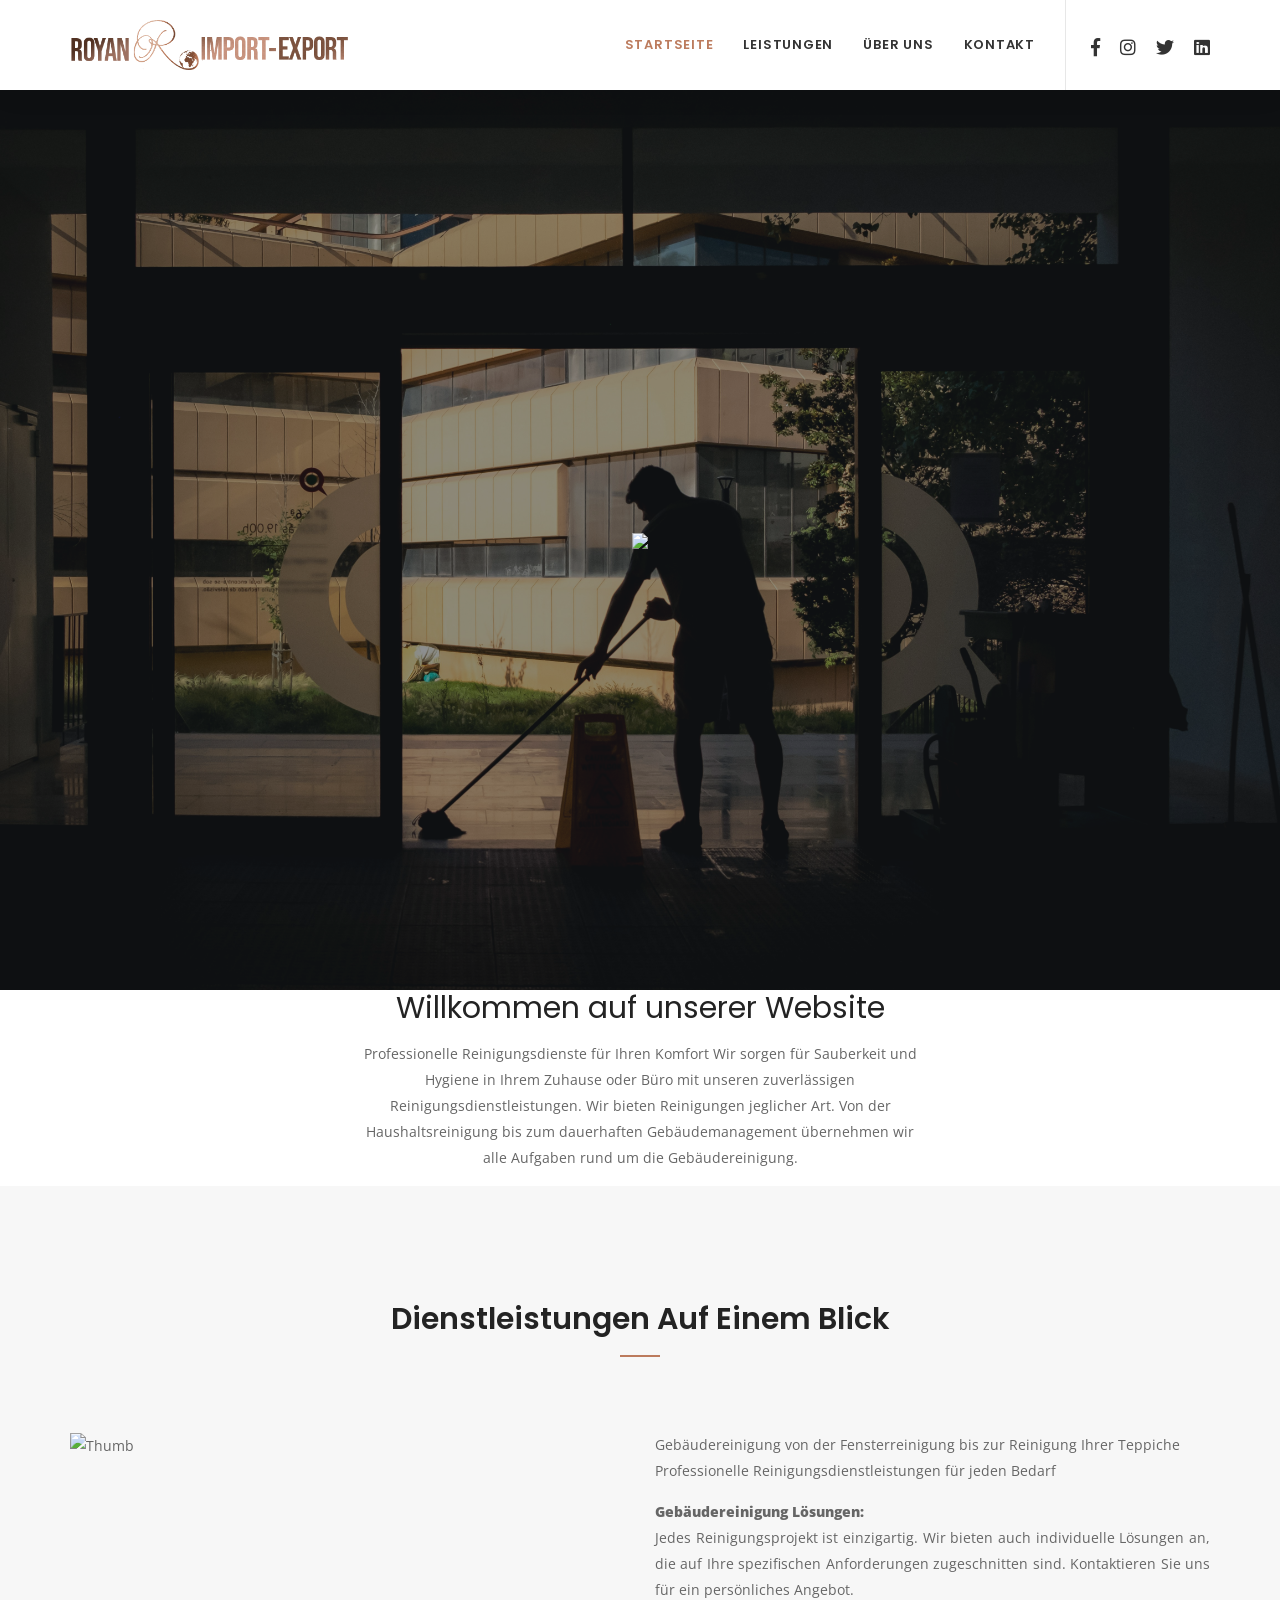
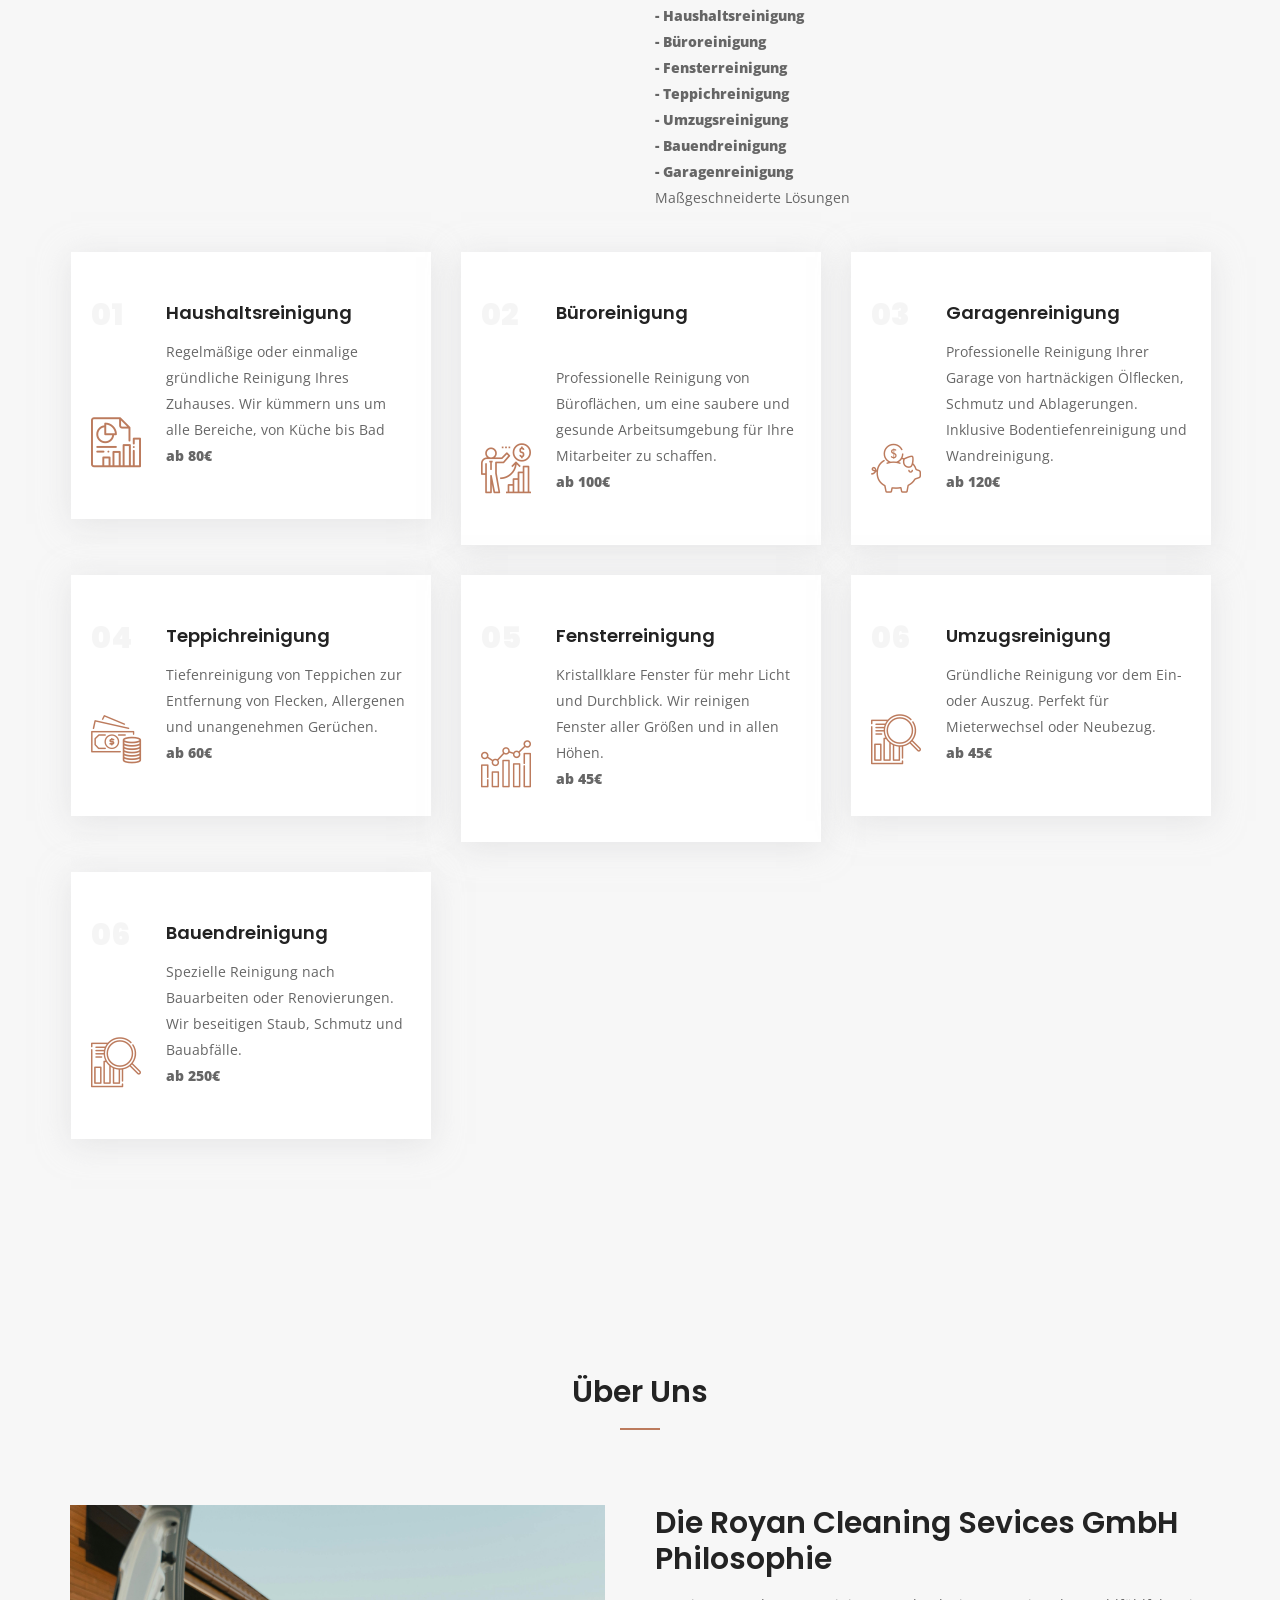
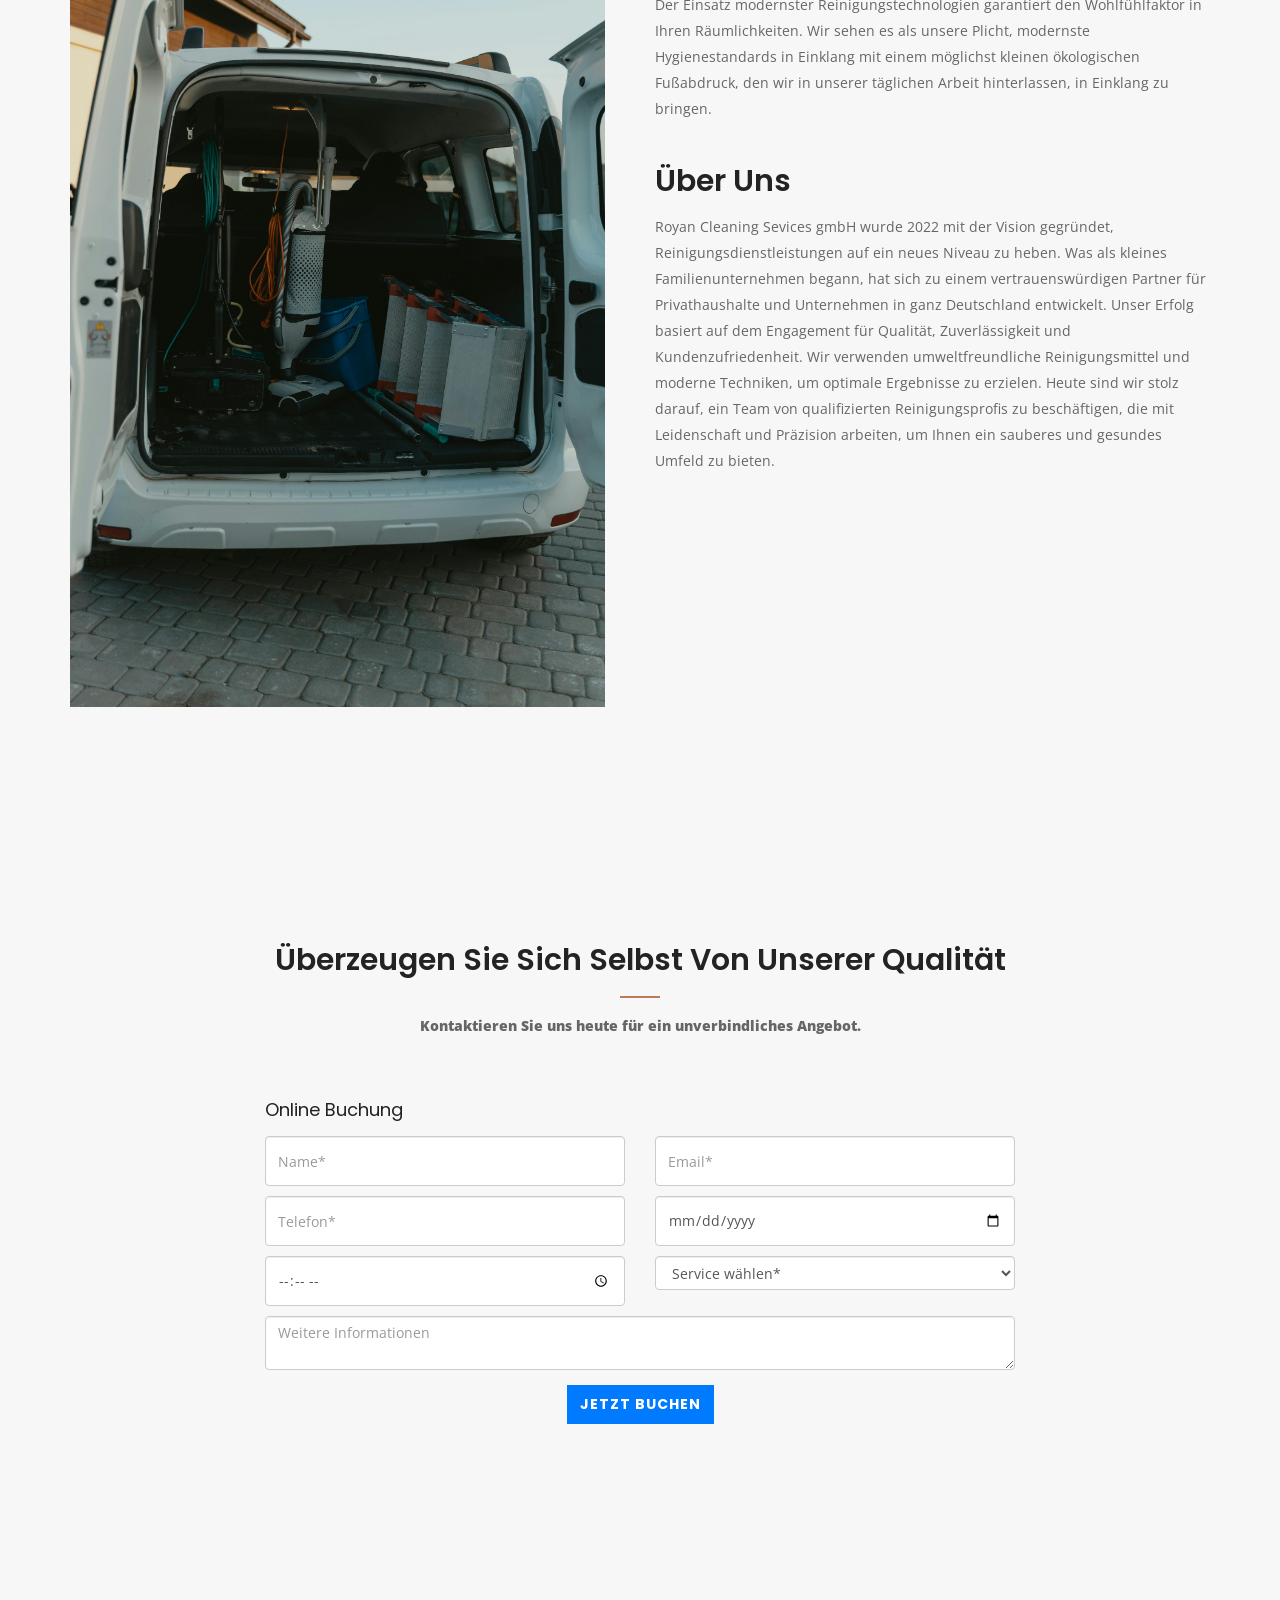
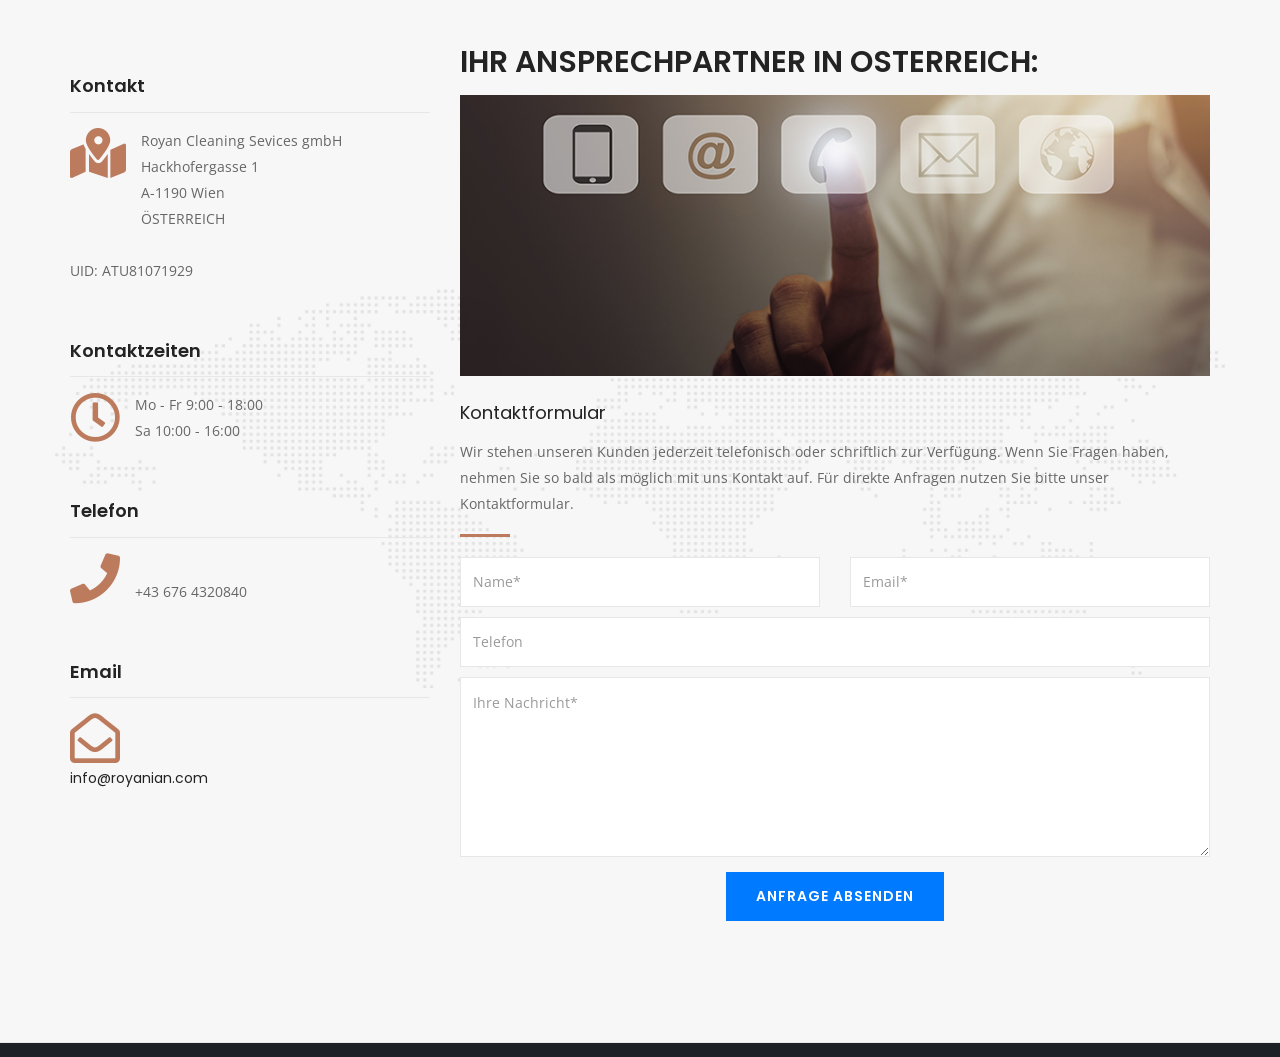
==== commit 9f002f43: "Add files via upload" ====
--- a/index.html
+++ b/index.html
@@ -233,52 +233,6 @@
 						</div>					
 					</div>
 				</div>
-				<!--<div class="row">
-					<div class="col-md-3 col-sm-6">
-						<div class="single-What-wedo mb-30">
-							<div class="What-wedo-text text-center">
-								<div class="icon-box">
-									<i class="pe-7s-magic-wand"></i>
-								</div>
-								<h3>Free support & updates</h3>
-								<p> Nullam vulputate lorem ut leo. Sed volutpat. Etiam non pede. Nullam et mauris.</p>
-							</div>
-						</div>
-					</div>
-					<div class="col-md-3 col-sm-6">
-						<div class="single-What-wedo mb-30">
-							<div class="What-wedo-text text-center">
-								<div class="icon-box">
-									<i class="pe-7s-phone"></i>
-								</div>
-								<h3>Ultra responsive</h3>
-								<p> Nullam vulputate lorem ut leo. Sed volutpat. Etiam non pede. Nullam et mauris.</p>
-							</div>
-						</div>
-					</div>
-					<div class="col-md-3 col-sm-6">
-						<div class="single-What-wedo mb-30">
-							<div class="What-wedo-text text-center">
-								<div class="icon-box">
-									<i class="pe-7s-like"></i>
-								</div>
-								<h3>made with love</h3>
-								<p> Nullam vulputate lorem ut leo. Sed volutpat. Etiam non pede. Nullam et mauris.</p>
-							</div>
-						</div>
-					</div>
-					<div class="col-md-3 col-sm-6">
-						<div class="single-What-wedo mb-30">
-							<div class="What-wedo-text text-center">
-								<div class="icon-box">
-									<i class="pe-7s-folder"></i>
-								</div>
-								<h3>Premium plugins</h3>
-								<p> Nullam vulputate lorem ut leo. Sed volutpat. Etiam non pede. Nullam et mauris.</p>
-							</div>
-						</div>
-					</div>
-				</div>-->
 			</div>
 		</div>
 		<!-- What-wedo-area-end -->
@@ -457,7 +411,7 @@
             </div>
             <div class="row">
                 <div class="col-md-6 thumb">
-                    <img src="assets/img/about/4.jpg" alt="Thumb">
+                    <img src="assets/img/img-6.jpg" alt="Thumb">
                 </div>
                 <div class="col-md-6 process-items">
                      <h2>Die Royan Cleaning Sevices gmbH Philosophie</h2>
@@ -492,31 +446,31 @@
                            <strong> Kontaktieren Sie uns heute für ein unverbindliches Angebot.</strong><br />
                         </p>
                     </div>
-                    <!-- Booking Form Start -->
-<h4>Online Buchung</h4>
-<form action="booking.php" method="POST" class="booking-form">
-    <div class="row">
-        <div class="col-md-6">
-            <input class="form-control" name="name" placeholder="Name*" type="text" required>
-        </div>
-        <div class="col-md-6">
-            <input class="form-control" name="email" placeholder="Email*" type="email" required>
-        </div>
-    </div>
-    <div class="row" style="margin-top:10px;">
-        <div class="col-md-6">
+             <!-- Booking Form Start -->
+            <h4>Online Buchung</h4>
+            <form action="booking.php" method="POST" class="booking-form">
+             <div class="row">
+              <div class="col-md-6">
+                 <input class="form-control" name="name" placeholder="Name*" type="text" required>
+              </div>
+                   <div class="col-md-6">
+                     <input class="form-control" name="email" placeholder="Email*" type="email" required>
+                  </div>
+             </div>
+             <div class="row" style="margin-top:10px;">
+            <div class="col-md-6">
             <input class="form-control" name="phone" placeholder="Telefon*" type="text" required>
-        </div>
-        <div class="col-md-6">
-            <input class="form-control" name="date" type="date" required>
-        </div>
-    </div>
-    <div class="row" style="margin-top:10px;">
-        <div class="col-md-6">
-            <input class="form-control" name="time" type="time" required>
-        </div>
-        <div class="col-md-6">
-            <select class="form-control" name="service" required>
+               </div>
+                   <div class="col-md-6">
+                   <input class="form-control" name="date" type="date" required>
+                   </div>
+              </div>
+             <div class="row" style="margin-top:10px;">
+                <div class="col-md-6">
+                  <input class="form-control" name="time" type="time" required>
+                </div>
+              <div class="col-md-6">
+                <select class="form-control" name="service" required>
                 <option value="">Service wählen*</option>
                 <option>Haushaltsreinigung</option>
                 <option>Büroreinigung</option>
@@ -528,7 +482,7 @@
             </select>
         </div>
     </div>
-    <div class="row" style="margin-top:10px;">
+      <div class="row" style="margin-top:10px;">
         <div class="col-md-12">
             <textarea class="form-control" name="message" placeholder="Weitere Informationen"></textarea>
         </div>
@@ -542,8 +496,7 @@
     </div>
 </form>
 <!-- Booking Form End -->
-
-                </div>
+             </div>
             </div>
           </div>
         </div>
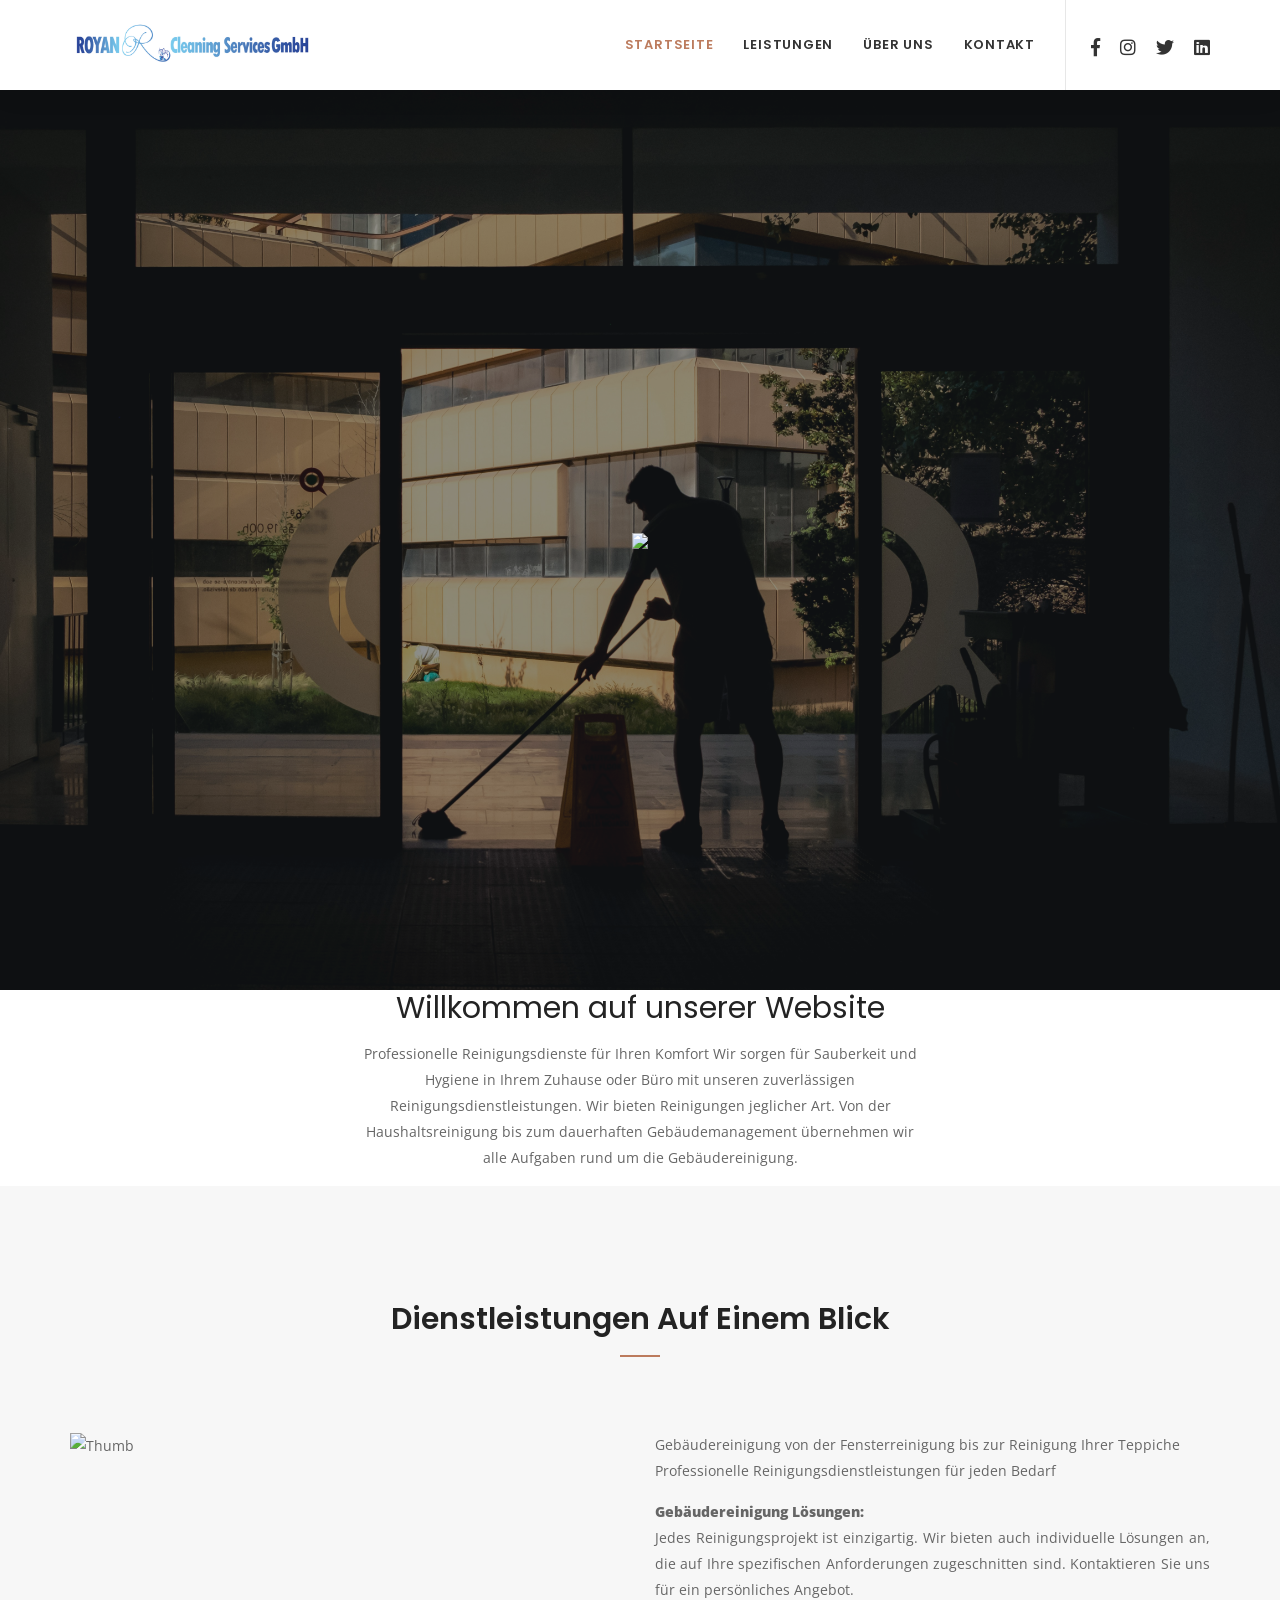
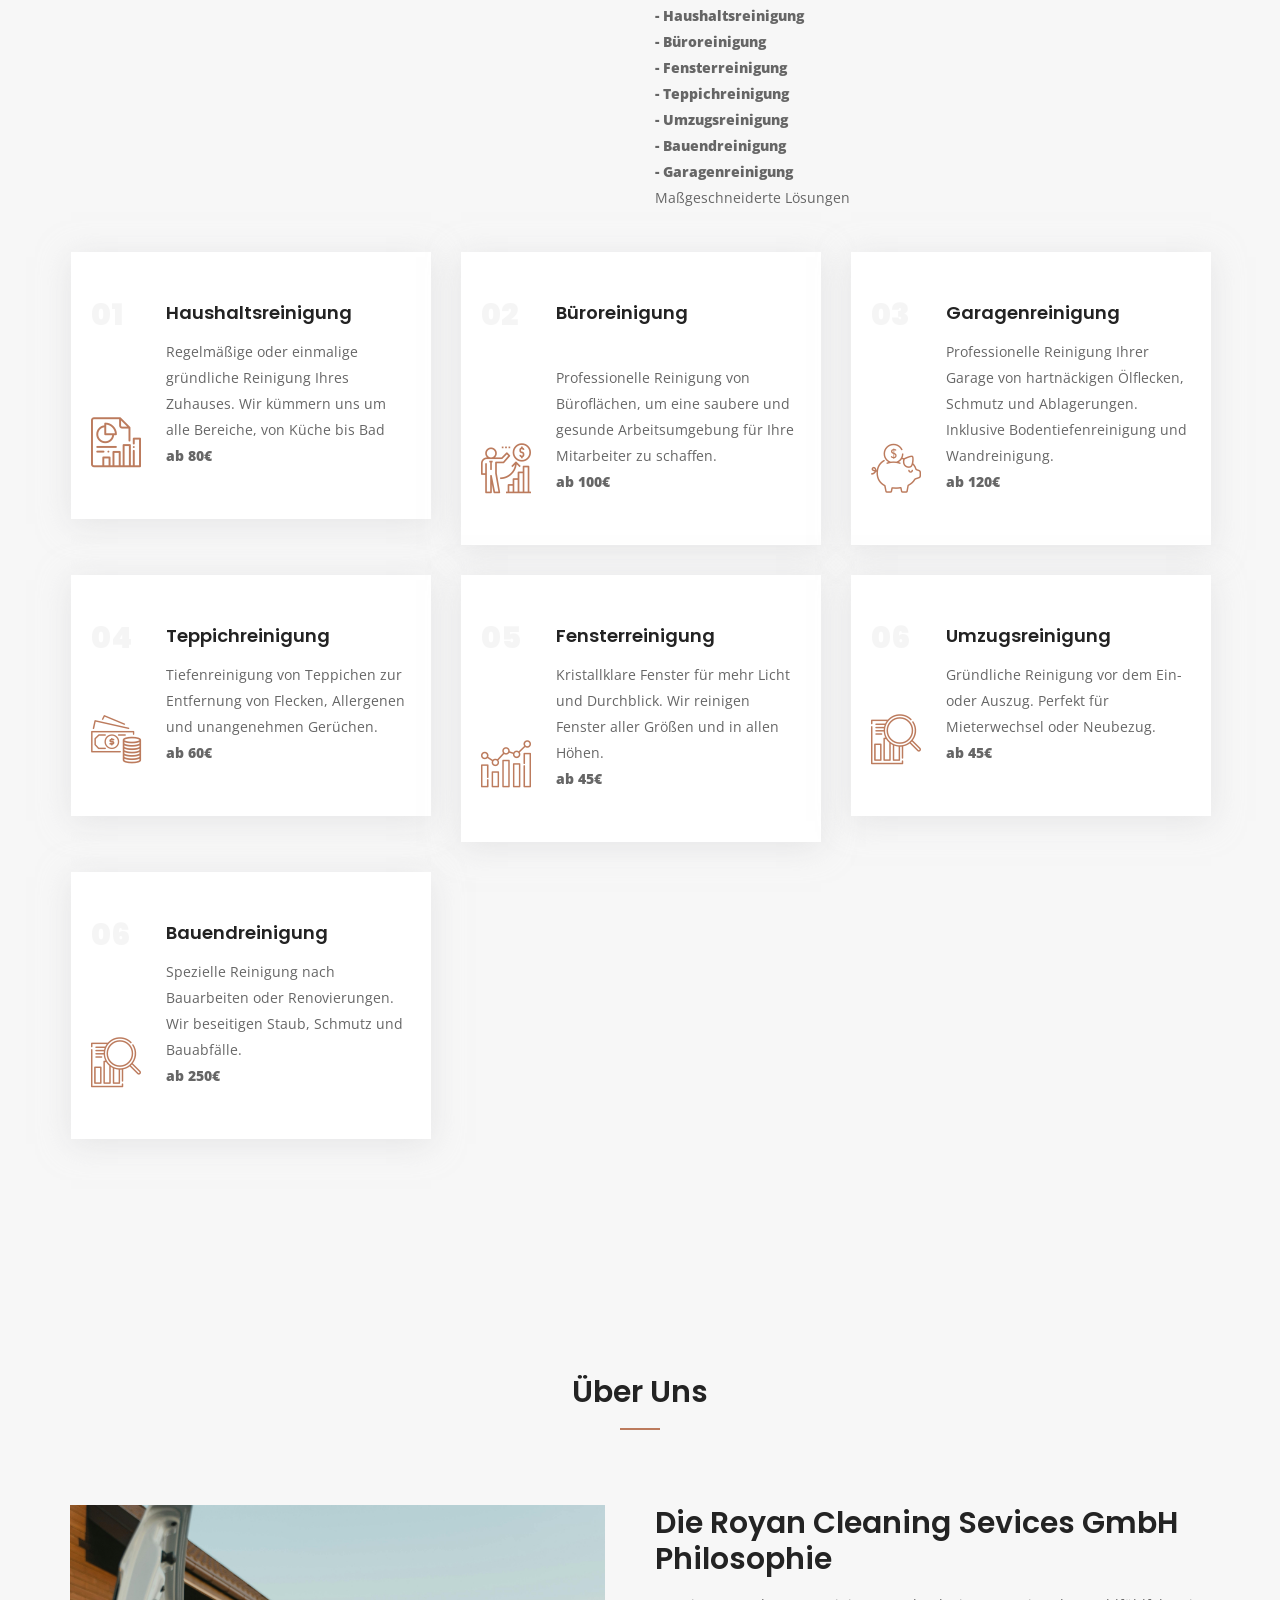
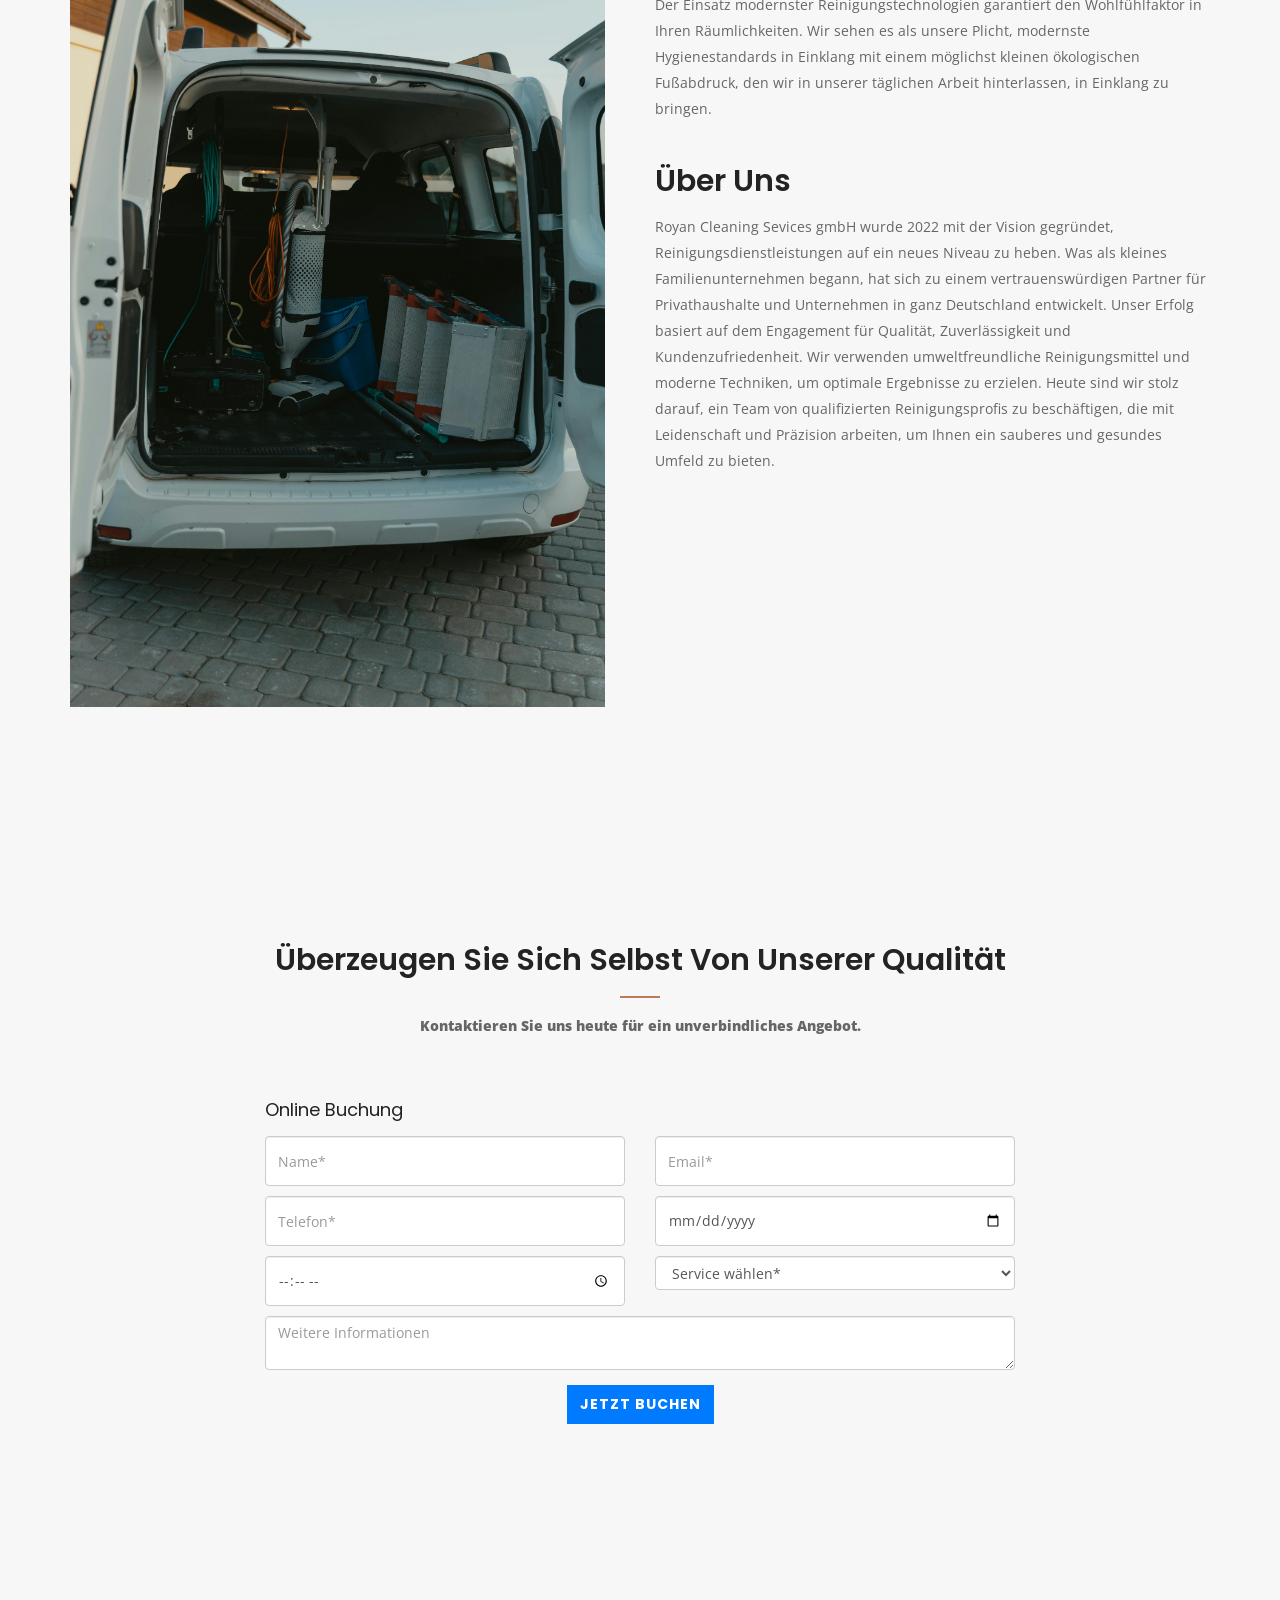
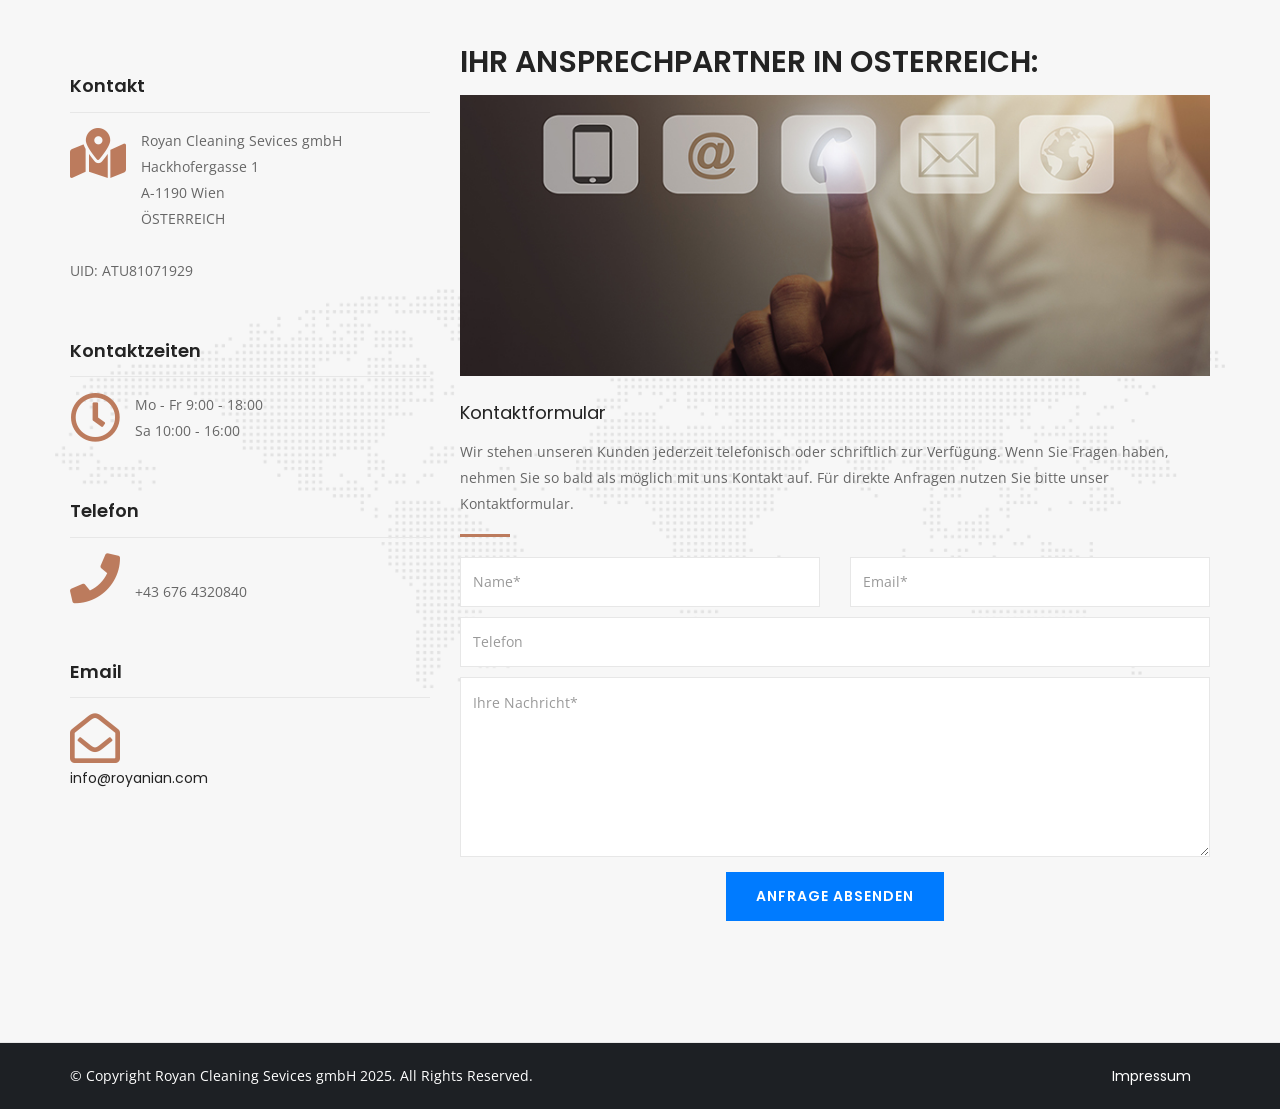
==== commit f32321cf: "Add files via upload" ====
--- a/index.html
+++ b/index.html
@@ -9,7 +9,7 @@
     <meta name="description" content="Royan Cleaning Sevices gmbH ist ein Professioneller Partner für Reinigungen und Lösungen in Wien, Österreich." />
     <meta name="keywords" content="royan.at, Royan, Cleaning, Sevices, gmbH, Reinigungsdienstleistung, Gebäudereinigung, Reinigungsfirma, Haushaltsreinigung, Büroreinigung, Fensterreinigung, Teppichreinigung, Umzugsreinigung, Bauendreinigung, Garagenreinigung , Vienna, Wien, Austria, Österreich" />
     <!-- ========== Page Title ========== -->
-    <title>Royan Import & Export</title>
+    <title>Royan Cleaning Sevices gmbH</title>
 
     <!-- ========== Favicon Icon ========== -->
     <link rel="shortcut icon" href="assets\img\favicon.png" type="image/x-icon">
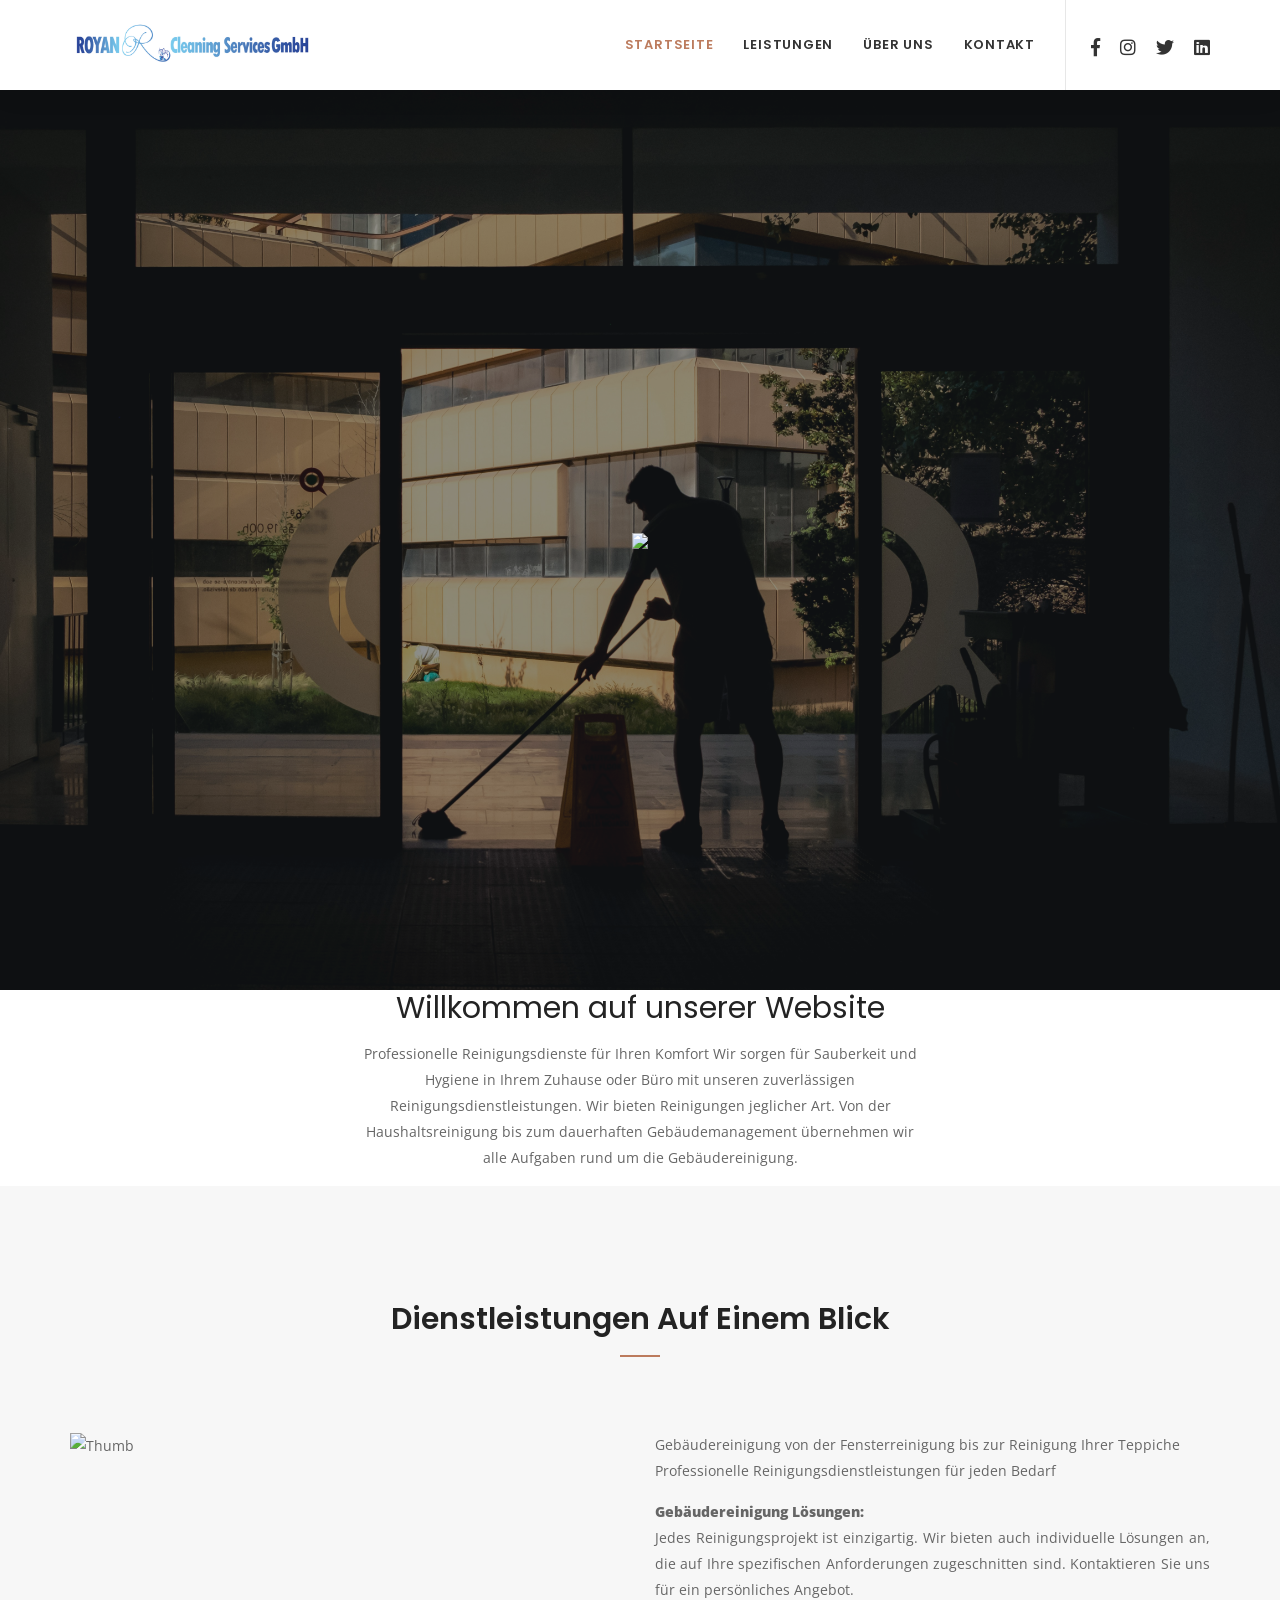
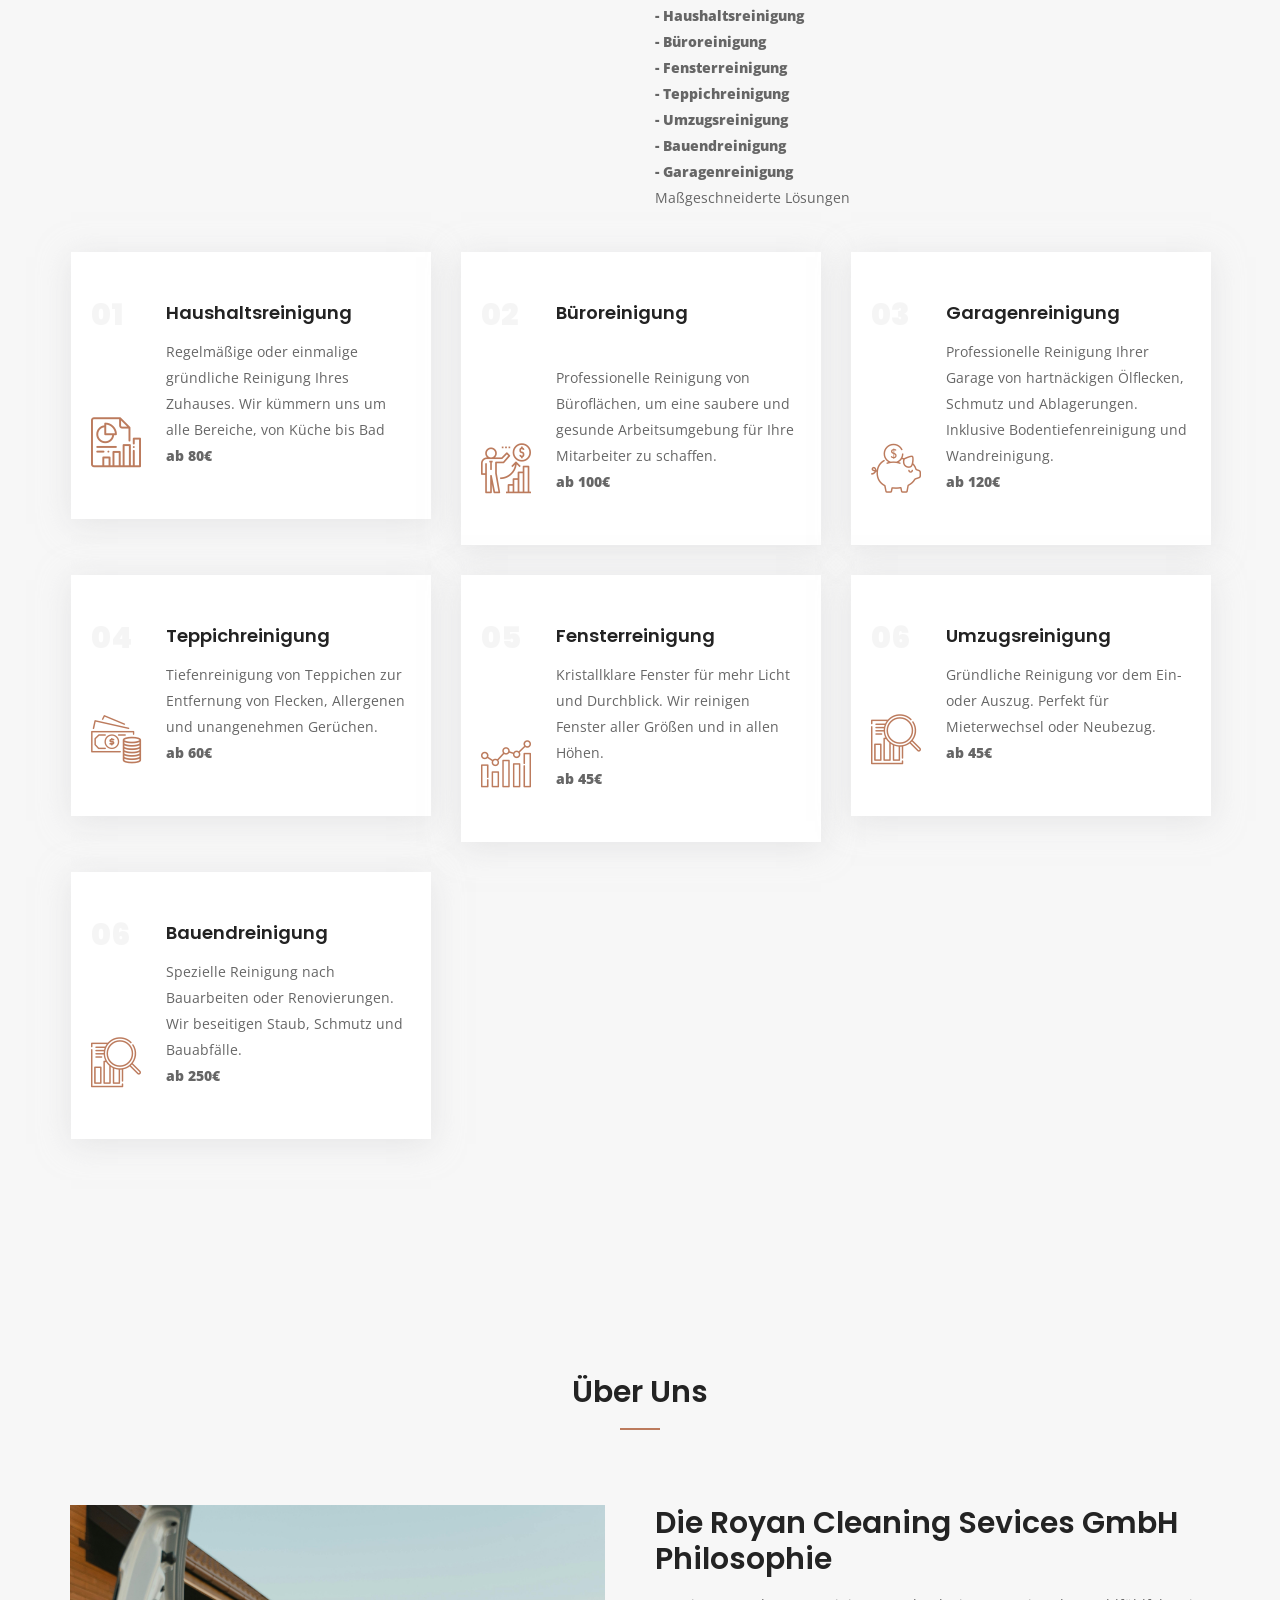
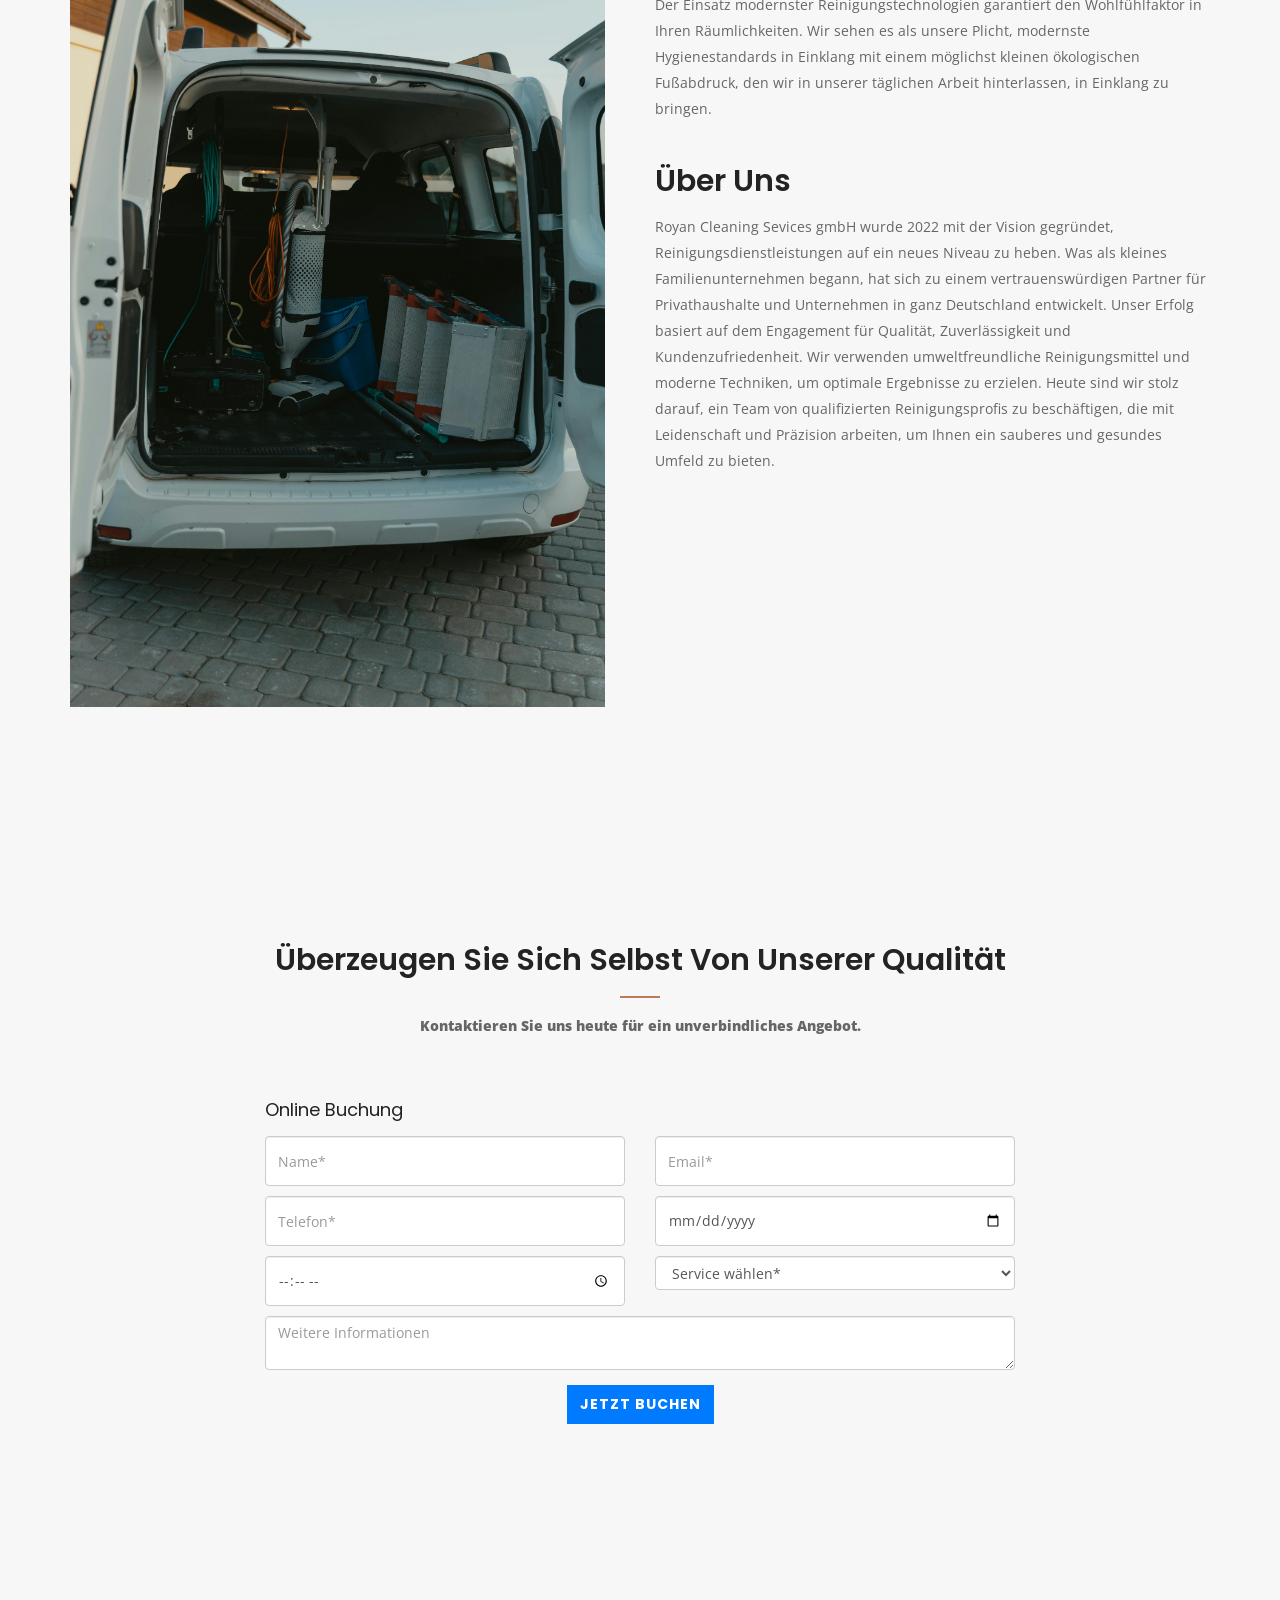
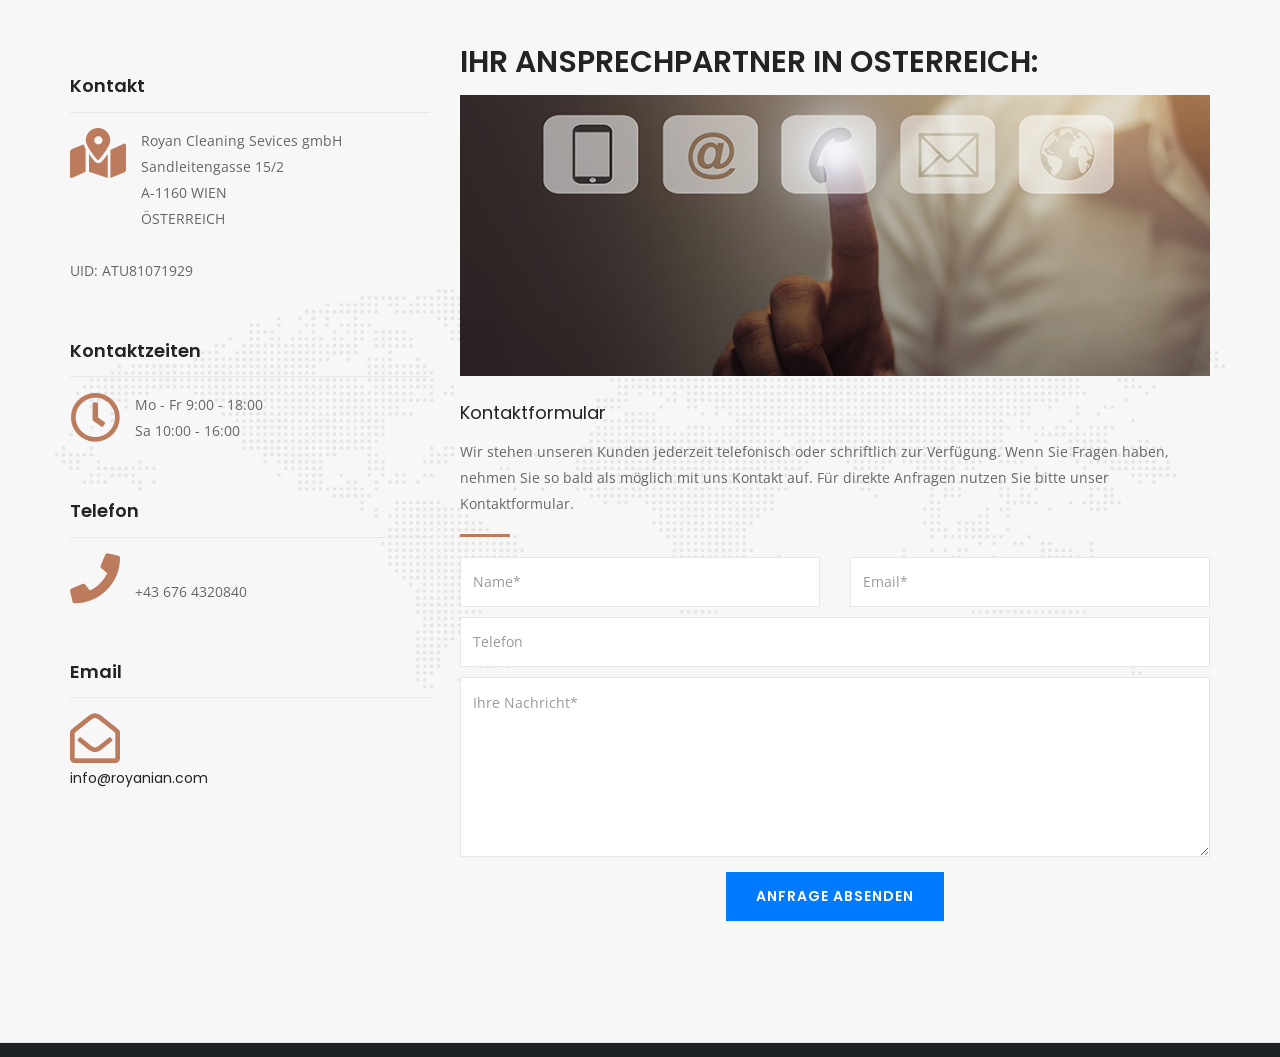
==== commit 5ef15ff3: "Add files via upload" ====
--- a/index.html
+++ b/index.html
@@ -7,7 +7,7 @@
     <meta http-equiv="X-UA-Compatible" content="IE=edge">
     <meta name="viewport" content="width=device-width, initial-scale=1">
     <meta name="description" content="Royan Cleaning Sevices gmbH ist ein Professioneller Partner für Reinigungen und Lösungen in Wien, Österreich." />
-    <meta name="keywords" content="royan.at, Royan, Cleaning, Sevices, gmbH, Reinigungsdienstleistung, Gebäudereinigung, Reinigungsfirma, Haushaltsreinigung, Büroreinigung, Fensterreinigung, Teppichreinigung, Umzugsreinigung, Bauendreinigung, Garagenreinigung , Vienna, Wien, Austria, Österreich" />
+    <meta name="keywords" content="www.royan.int.eu.org, Royan, Cleaning, Sevices, gmbH, Reinigungsdienstleistung, Gebäudereinigung, Reinigungsfirma, Haushaltsreinigung, Büroreinigung, Fensterreinigung, Teppichreinigung, Umzugsreinigung, Bauendreinigung, Garagenreinigung , Vienna, Wien, Austria, Österreich" />
     <!-- ========== Page Title ========== -->
     <title>Royan Cleaning Sevices gmbH</title>
 
@@ -515,7 +515,7 @@
                                 <br/>
                                     <h4>Kontakt</h4>
                                     <div class="icon"><i class="fas fa-map-marked-alt"></i></div>
-                                    <span> Royan Cleaning Sevices gmbH<br/>Hackhofergasse 1<br> A-1190 Wien<br>ÖSTERREICH</span><br>UID: ATU81071929</span>
+                                    <span> Royan Cleaning Sevices gmbH<br/>Sandleitengasse 15/2<br> A-1160 WIEN<br>ÖSTERREICH</span><br>UID: ATU81071929</span>
                                 </li>
 								<li>
                                 <br/>
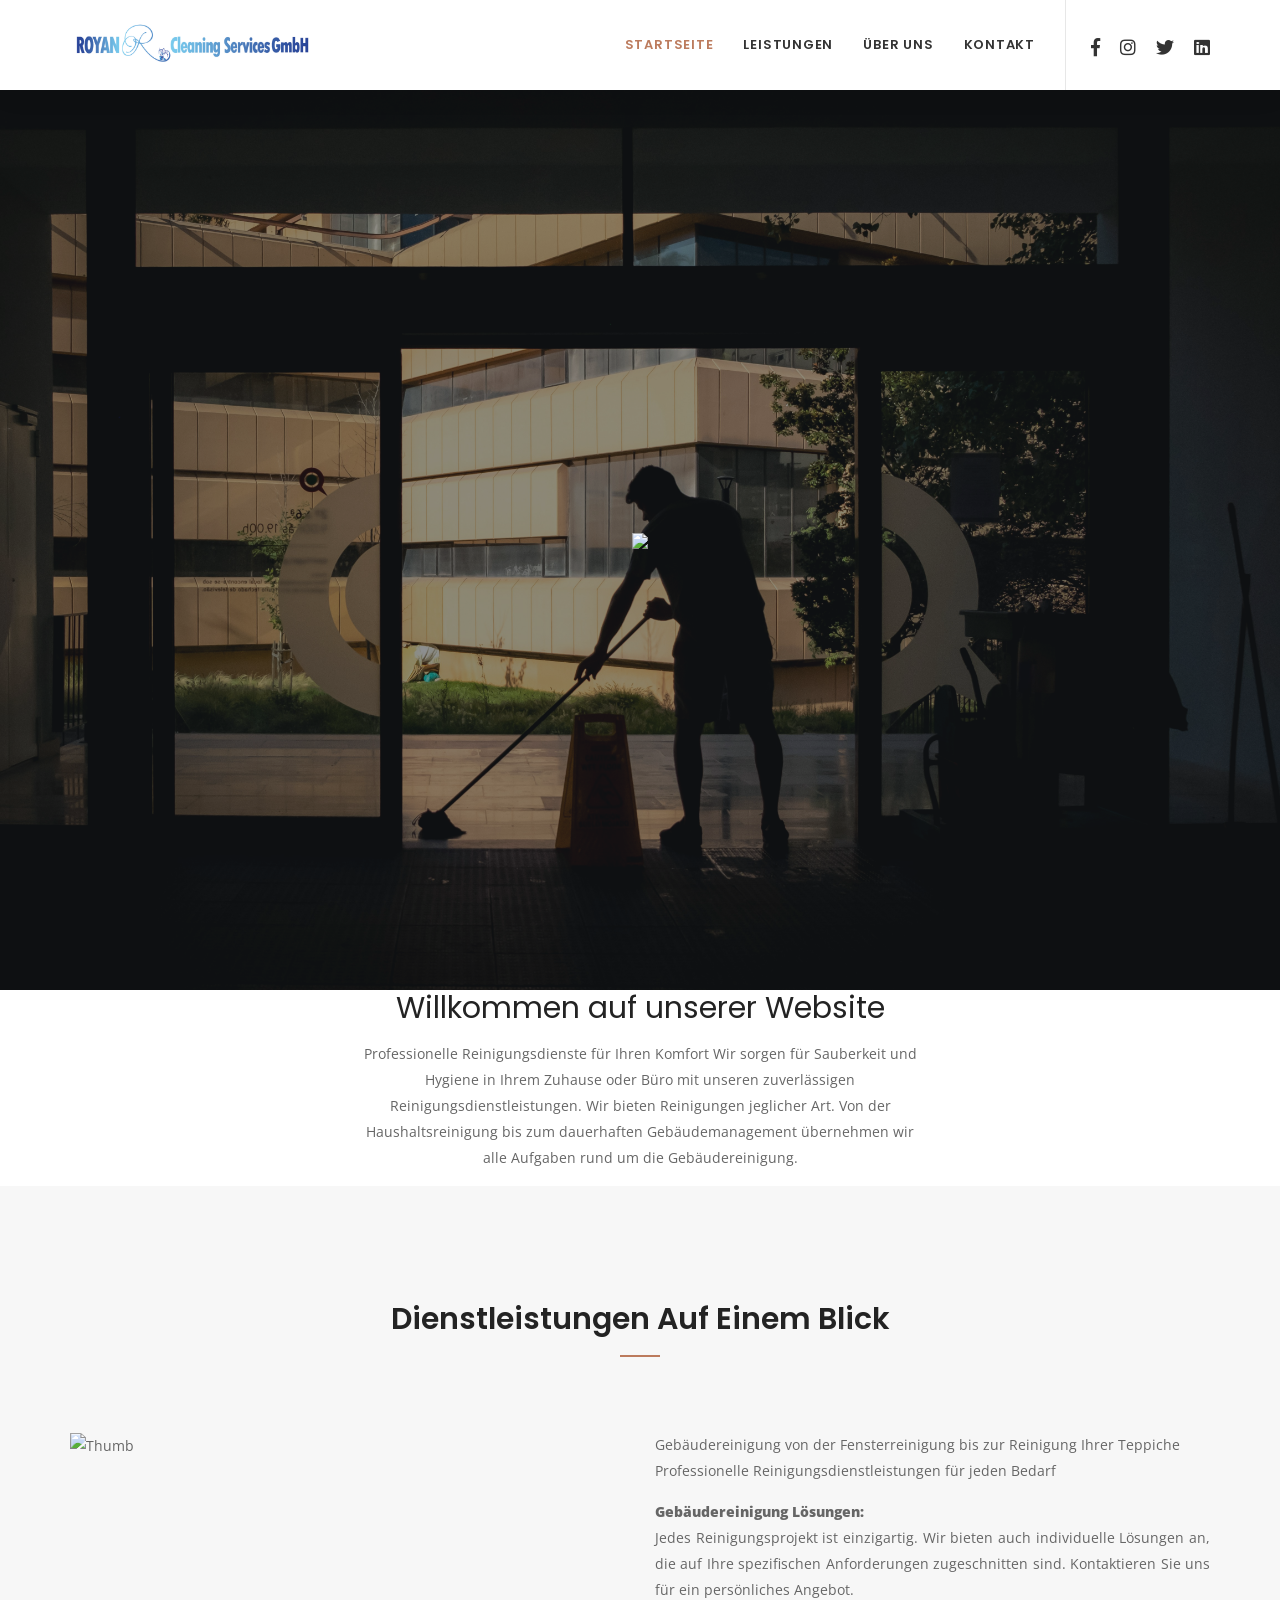
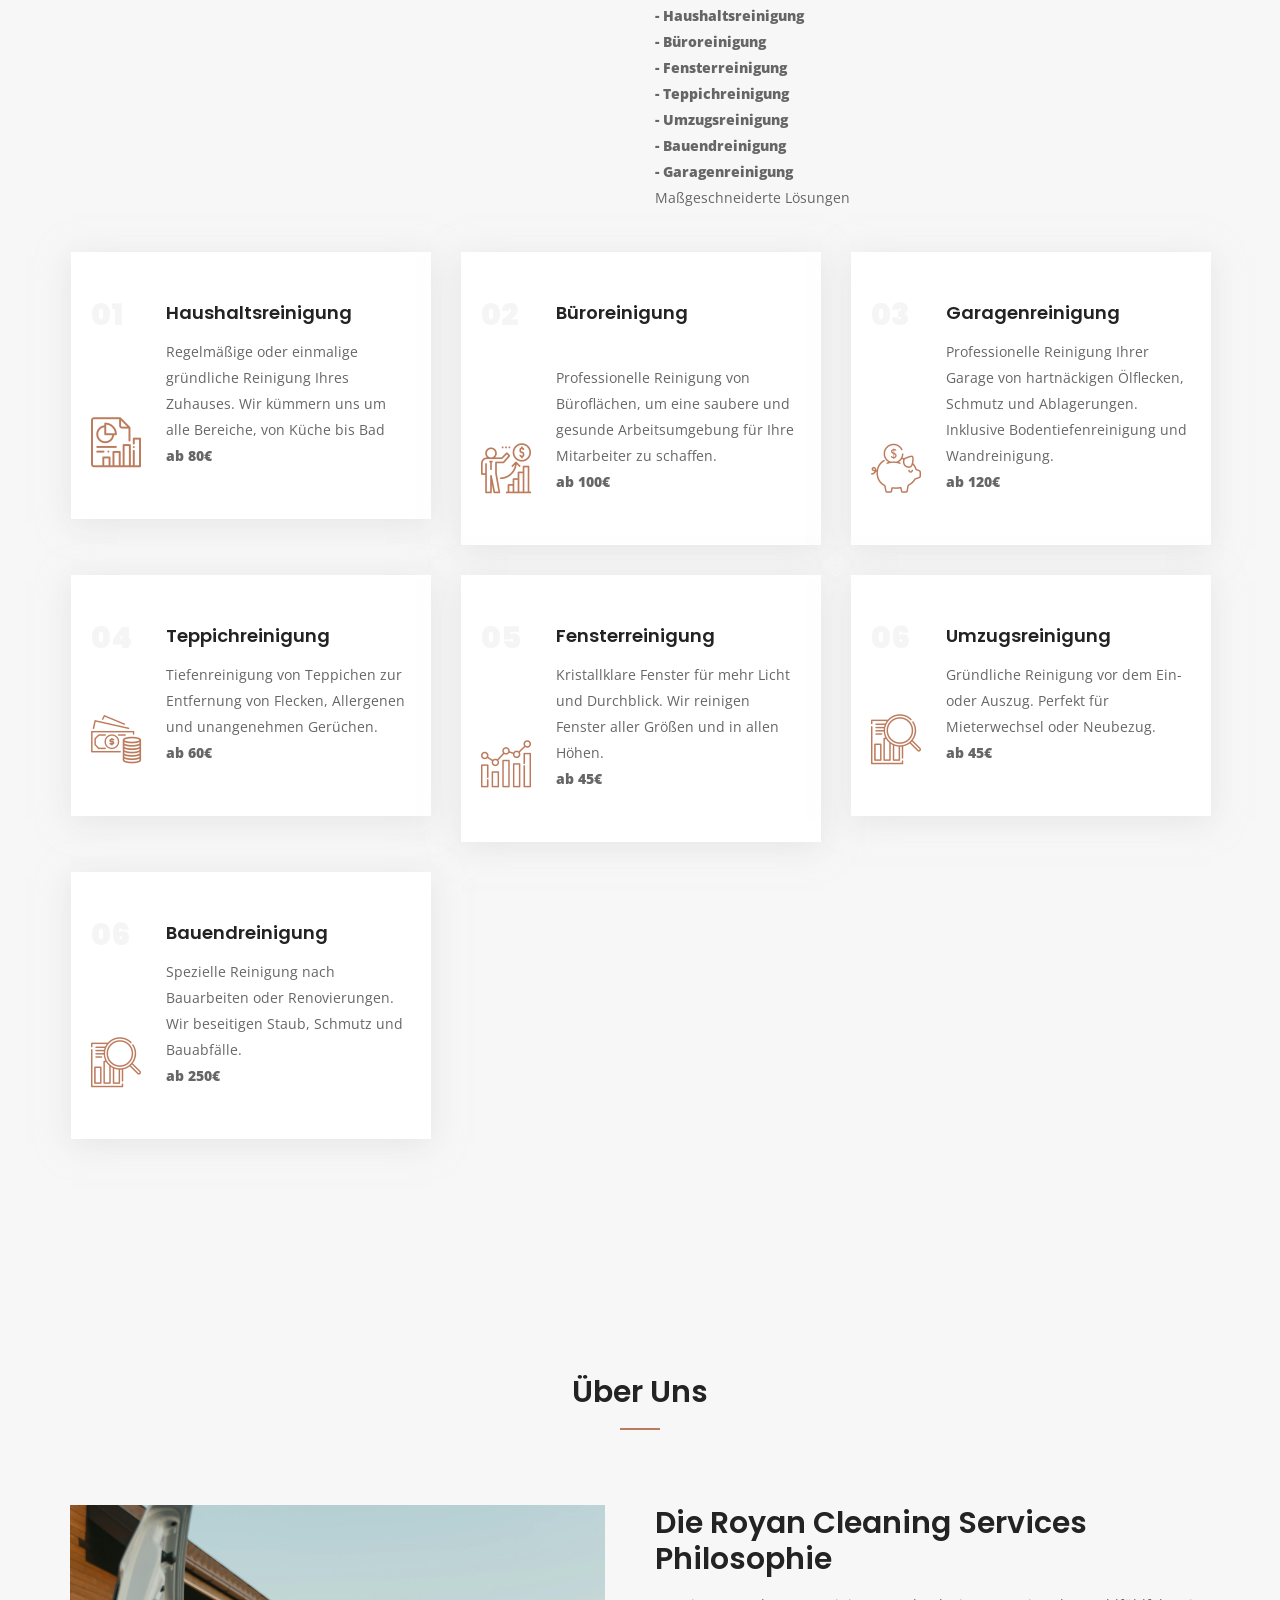
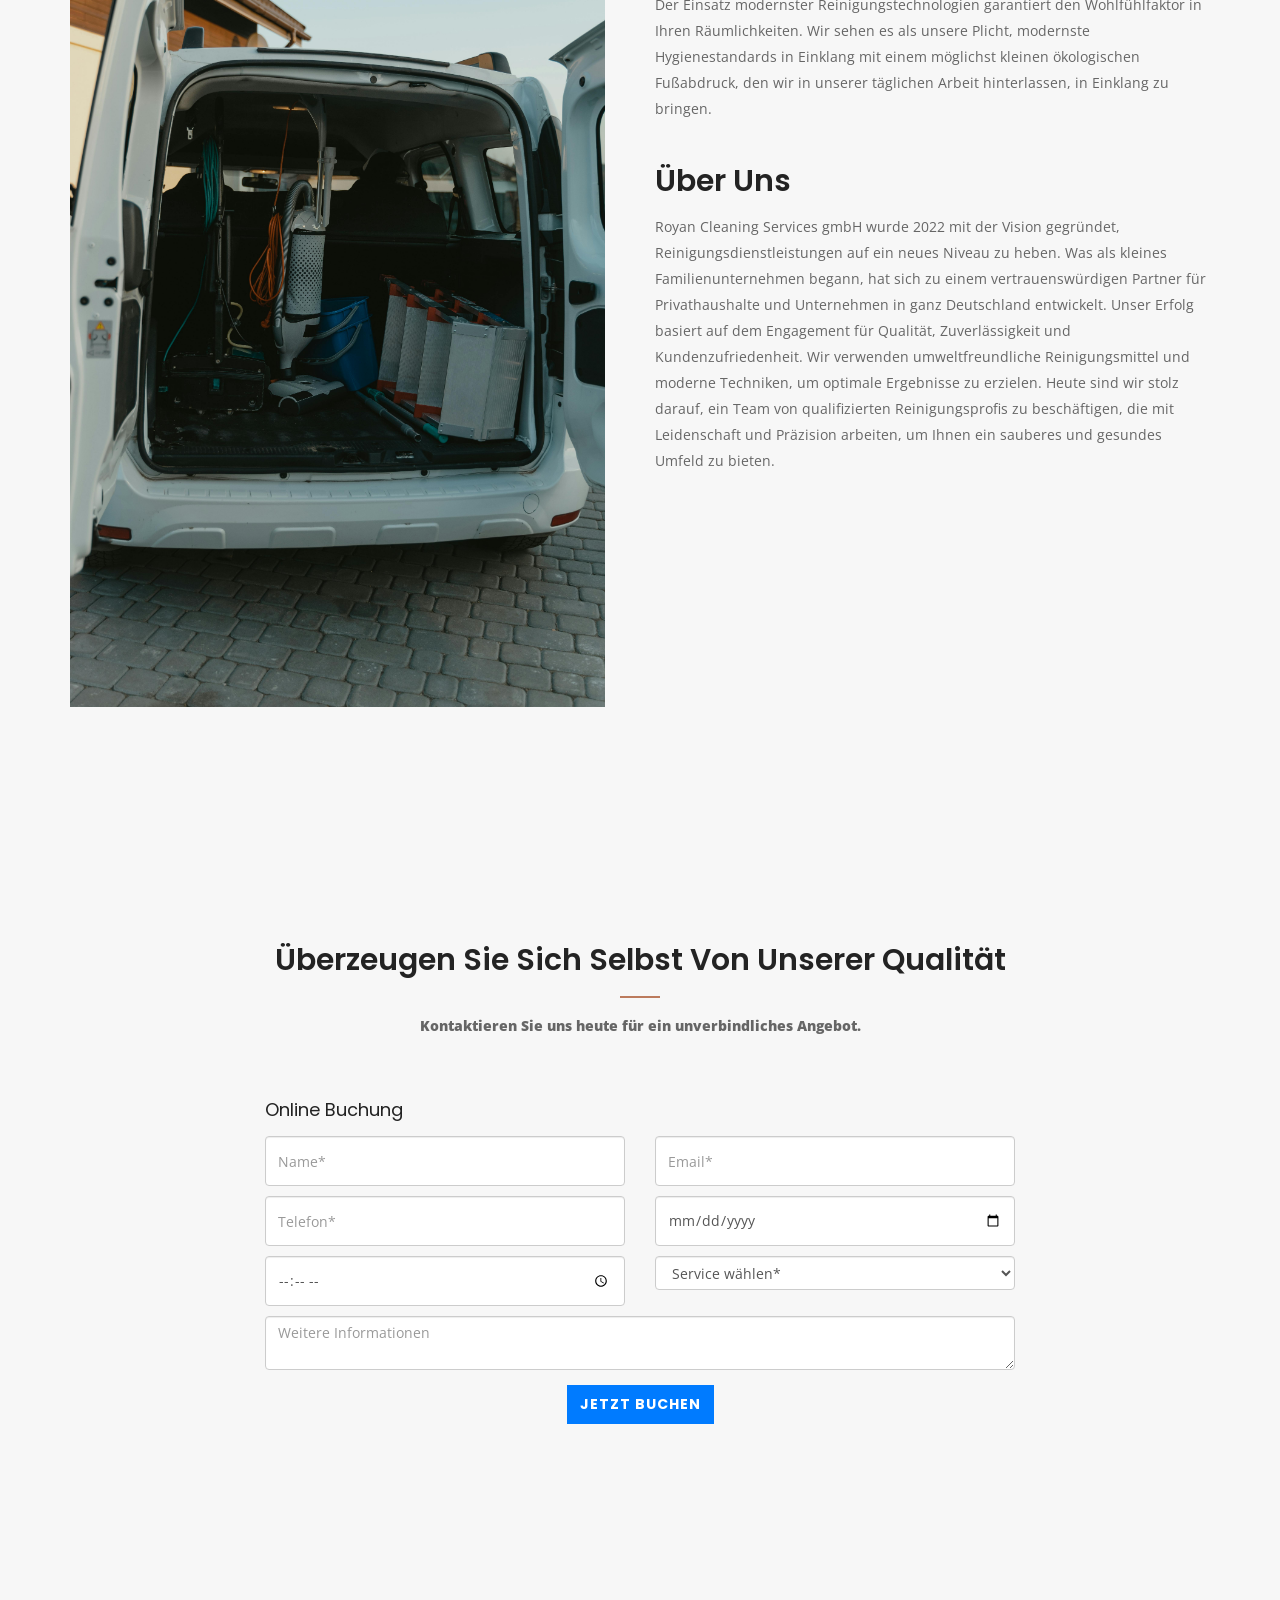
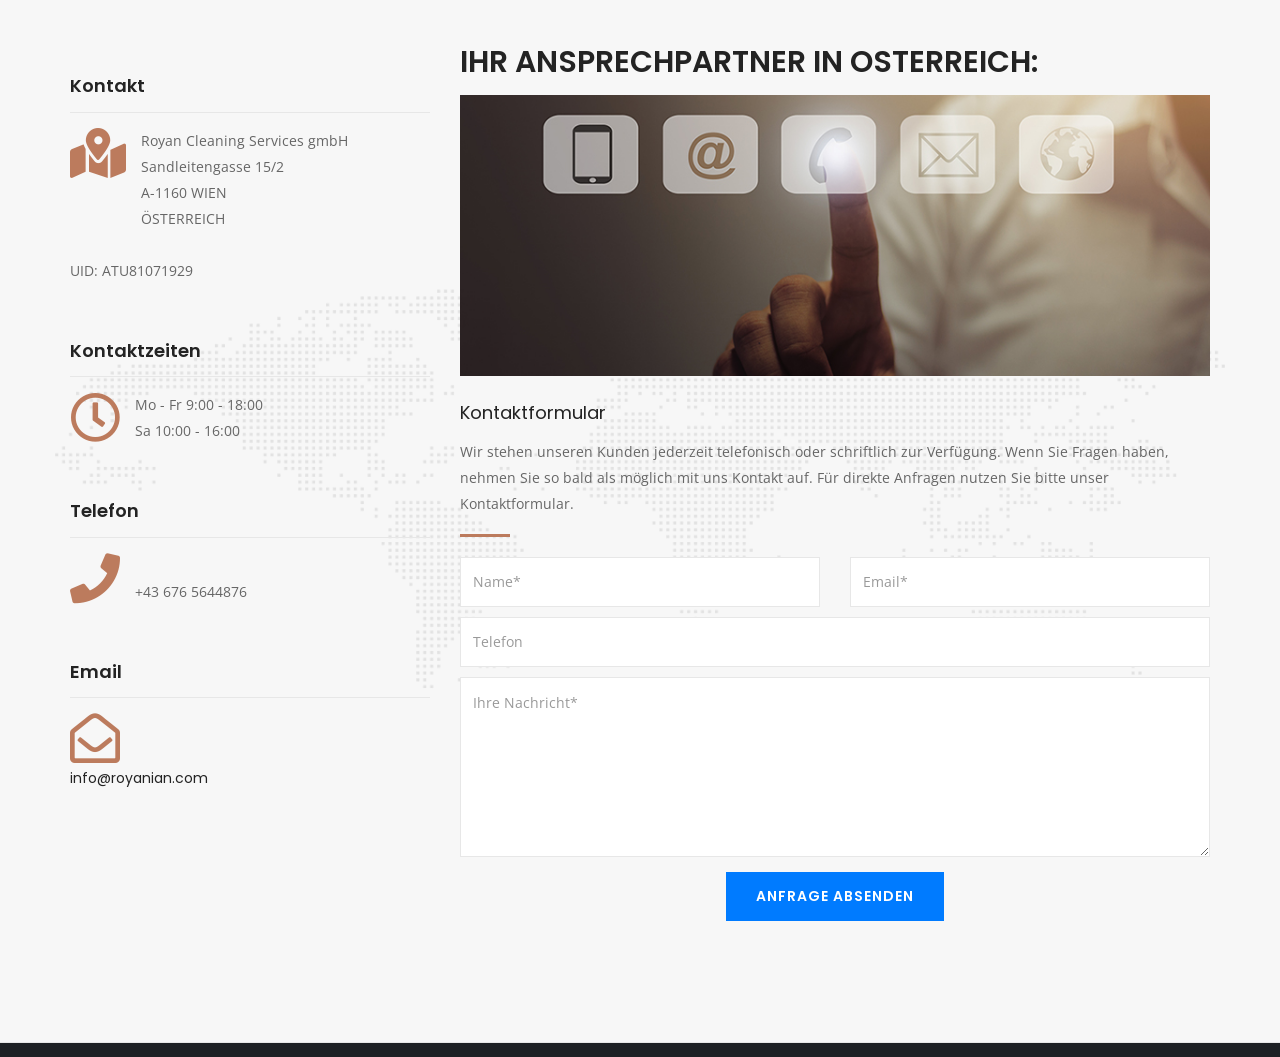
==== commit bc847fb1: "Fix spelling of 'Services' in index.html" ====
--- a/index.html
+++ b/index.html
@@ -1,4 +1,4 @@
-﻿<!DOCTYPE html>
+<!DOCTYPE html>
 <html lang="en">
 
 <head>
@@ -6,10 +6,10 @@
     <meta charset="utf-8">
     <meta http-equiv="X-UA-Compatible" content="IE=edge">
     <meta name="viewport" content="width=device-width, initial-scale=1">
-    <meta name="description" content="Royan Cleaning Sevices gmbH ist ein Professioneller Partner für Reinigungen und Lösungen in Wien, Österreich." />
+    <meta name="description" content="Royan Cleaning Services gmbH ist ein Professioneller Partner für Reinigungen und Lösungen in Wien, Österreich." />
     <meta name="keywords" content="www.royan.int.eu.org, Royan, Cleaning, Sevices, gmbH, Reinigungsdienstleistung, Gebäudereinigung, Reinigungsfirma, Haushaltsreinigung, Büroreinigung, Fensterreinigung, Teppichreinigung, Umzugsreinigung, Bauendreinigung, Garagenreinigung , Vienna, Wien, Austria, Österreich" />
     <!-- ========== Page Title ========== -->
-    <title>Royan Cleaning Sevices gmbH</title>
+    <title>Royan Cleaning Services gmbH</title>
 
     <!-- ========== Favicon Icon ========== -->
     <link rel="shortcut icon" href="assets\img\favicon.png" type="image/x-icon">
@@ -414,14 +414,14 @@
                     <img src="assets/img/img-6.jpg" alt="Thumb">
                 </div>
                 <div class="col-md-6 process-items">
-                     <h2>Die Royan Cleaning Sevices gmbH Philosophie</h2>
+                     <h2>Die Royan Cleaning Services Philosophie</h2>
                         <p>
                             Der Einsatz modernster Reinigungstechnologien garantiert den Wohlfühlfaktor in Ihren Räumlichkeiten. Wir sehen es als unsere Plicht, modernste Hygienestandards in Einklang mit einem möglichst kleinen ökologischen Fußabdruck, den wir in unserer täglichen Arbeit hinterlassen, in Einklang zu bringen.
                         </p>
                         <br/>
                         <h2>Über uns</h2>
                         <p>
-                            Royan Cleaning Sevices gmbH wurde 2022 mit der Vision gegründet, Reinigungsdienstleistungen auf ein neues Niveau zu heben. Was als kleines Familienunternehmen begann, hat sich zu einem vertrauenswürdigen Partner für Privathaushalte und Unternehmen in ganz Deutschland entwickelt.
+                            Royan Cleaning Services gmbH wurde 2022 mit der Vision gegründet, Reinigungsdienstleistungen auf ein neues Niveau zu heben. Was als kleines Familienunternehmen begann, hat sich zu einem vertrauenswürdigen Partner für Privathaushalte und Unternehmen in ganz Deutschland entwickelt.
 
 Unser Erfolg basiert auf dem Engagement für Qualität, Zuverlässigkeit und Kundenzufriedenheit. Wir verwenden umweltfreundliche Reinigungsmittel und moderne Techniken, um optimale Ergebnisse zu erzielen.
 
@@ -515,7 +515,7 @@
                                 <br/>
                                     <h4>Kontakt</h4>
                                     <div class="icon"><i class="fas fa-map-marked-alt"></i></div>
-                                    <span> Royan Cleaning Sevices gmbH<br/>Sandleitengasse 15/2<br> A-1160 WIEN<br>ÖSTERREICH</span><br>UID: ATU81071929</span>
+                                    <span> Royan Cleaning Services gmbH<br/>Sandleitengasse 15/2<br> A-1160 WIEN<br>ÖSTERREICH</span><br>UID: ATU81071929</span>
                                 </li>
 								<li>
                                 <br/>
@@ -527,7 +527,7 @@
                                     <br/>
                                     <h4>Telefon</h4>
                                     <div class="icon"><i class="fas fa-phone"></i></div>
-                                    <span><br/>+43 676 4320840</span>
+                                    <span><br/>+43 676 5644876</span>
                                 </li>
                                 <li>
                                 <br/>
@@ -728,7 +728,7 @@
             <div class="container">
                 <div class="row">
                     <div class="col-md-6">
-                        <p>&copy; Copyright Royan Cleaning Sevices gmbH 2025. All Rights Reserved.</p>
+                        <p>&copy; Copyright Royan Cleaning Services gmbH 2026. All Rights Reserved.</p>
                     </div>
                     <div class="col-md-6 text-right link">
                         <ul>
@@ -777,4 +777,4 @@
     </script>
     <script type="text/javascript" src="https://translate.google.com/translate_a/element.js?cb=googleTranslateElementInit"></script>
 </body>
-</html>+</html>
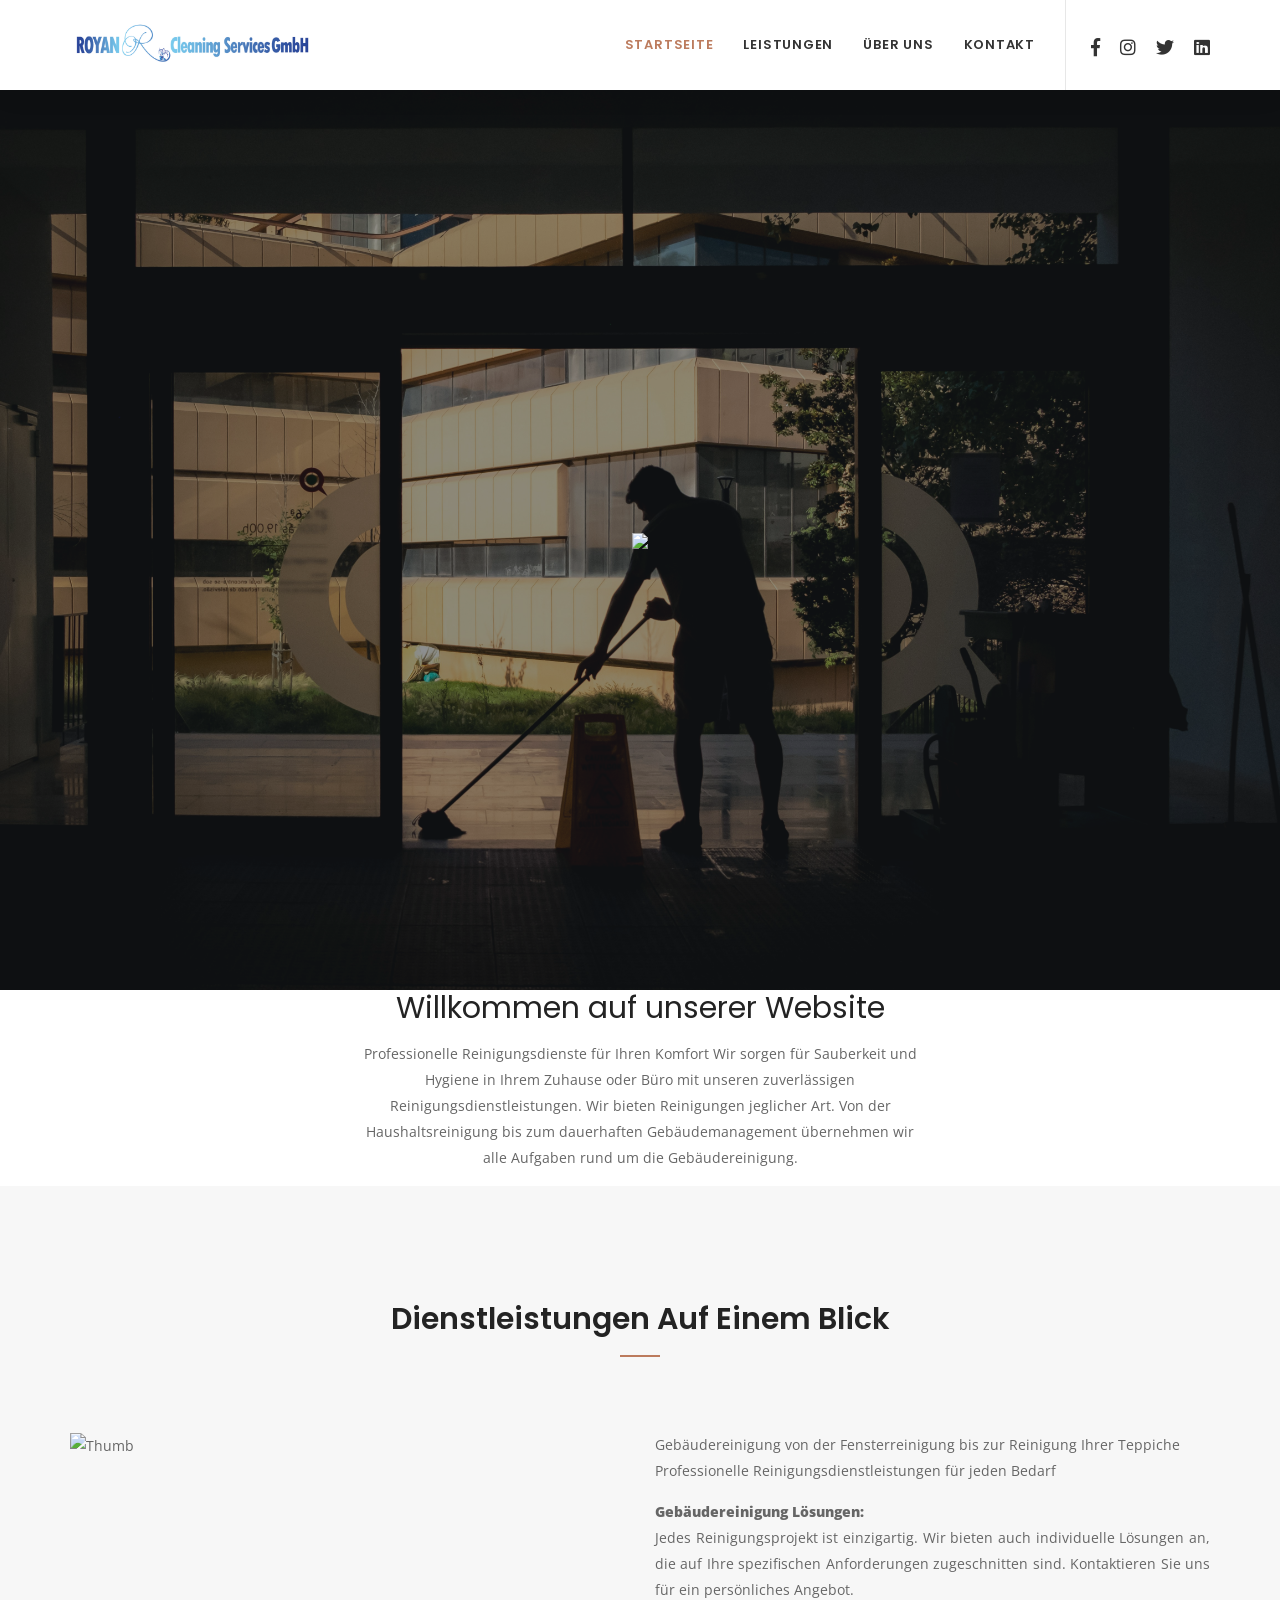
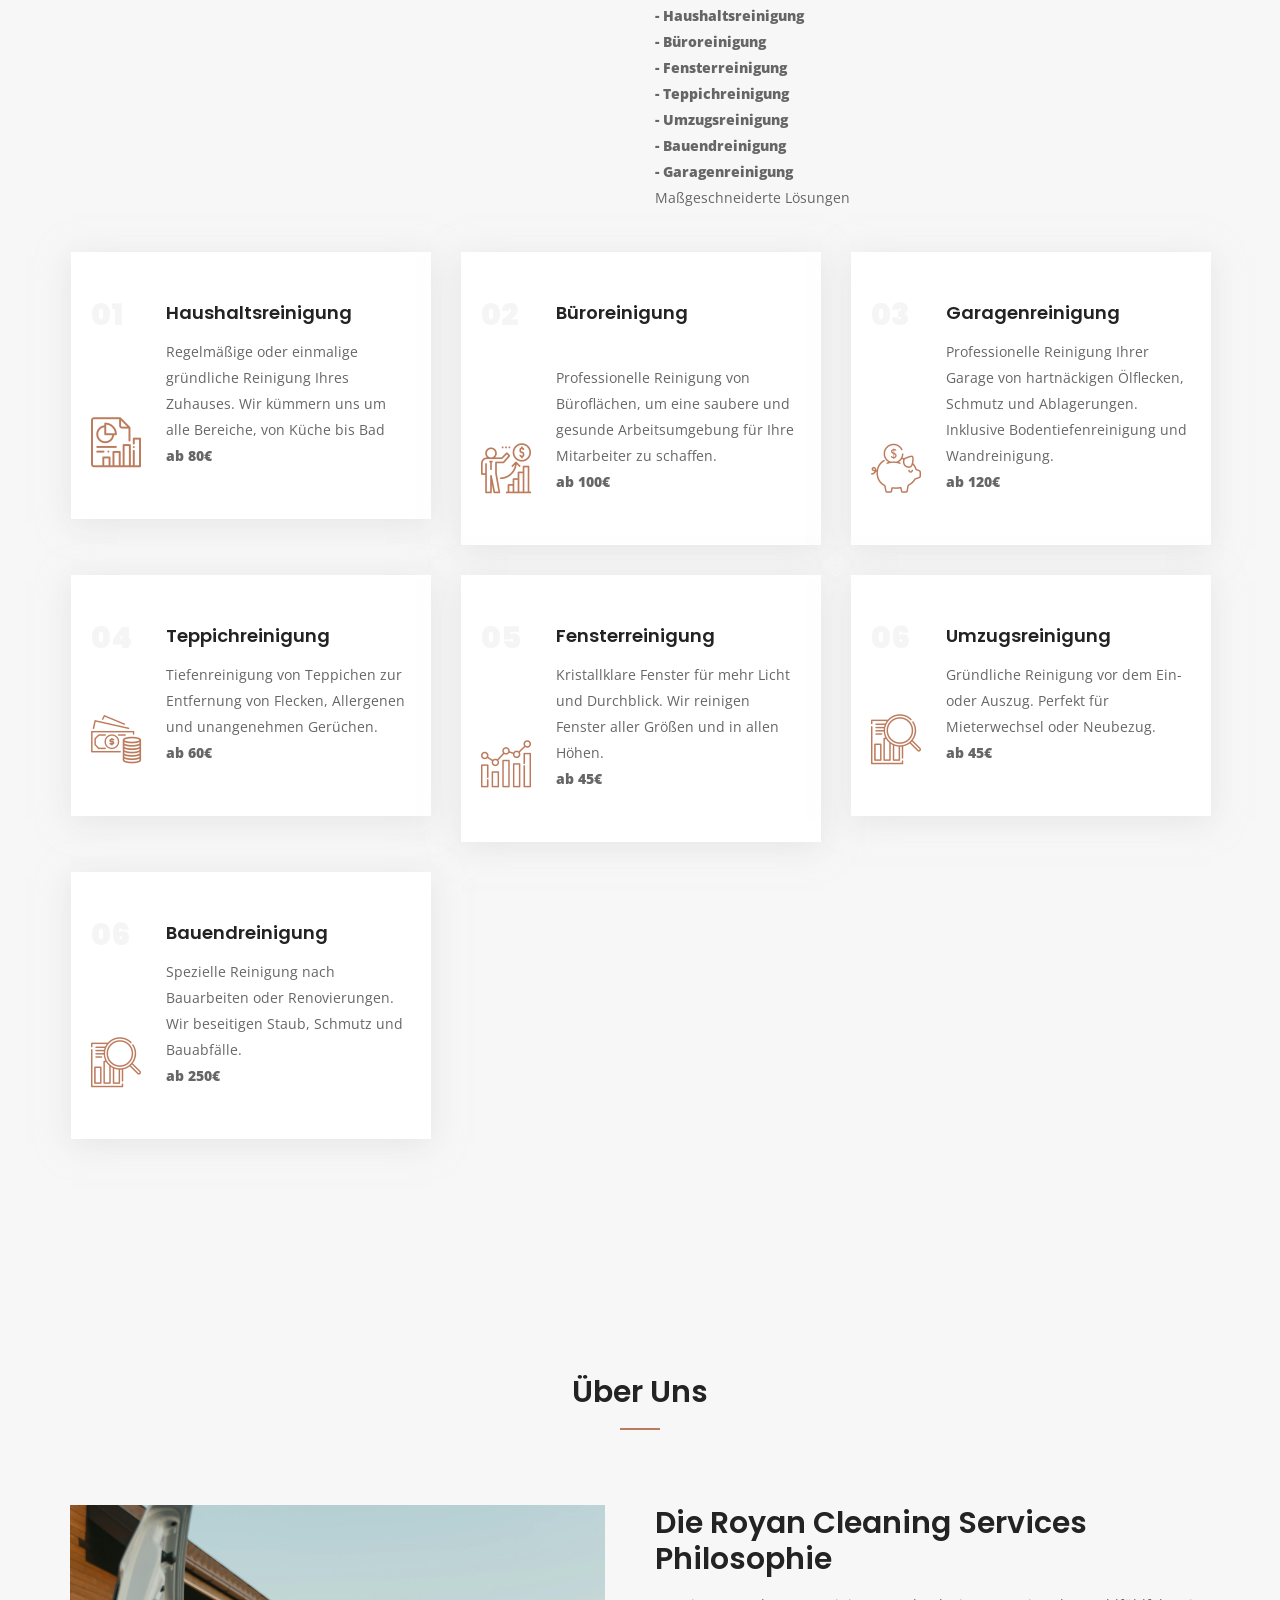
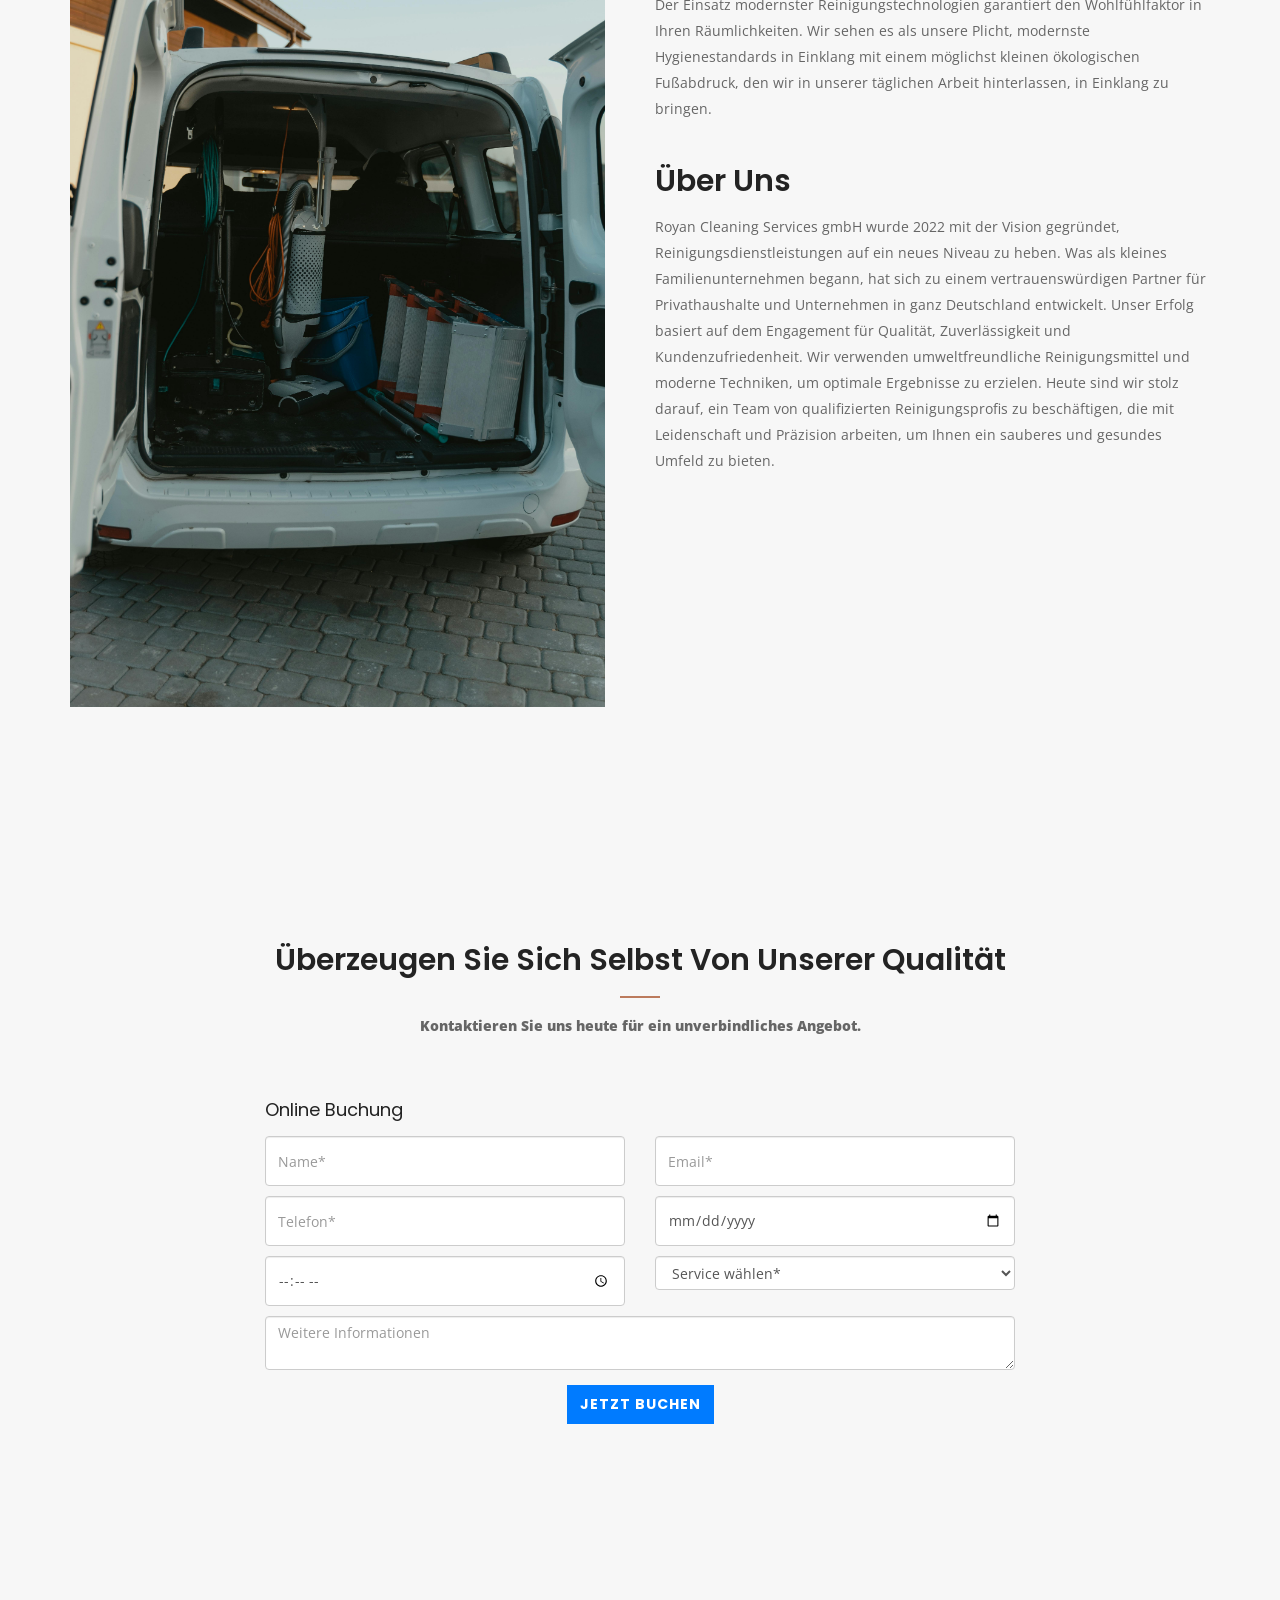
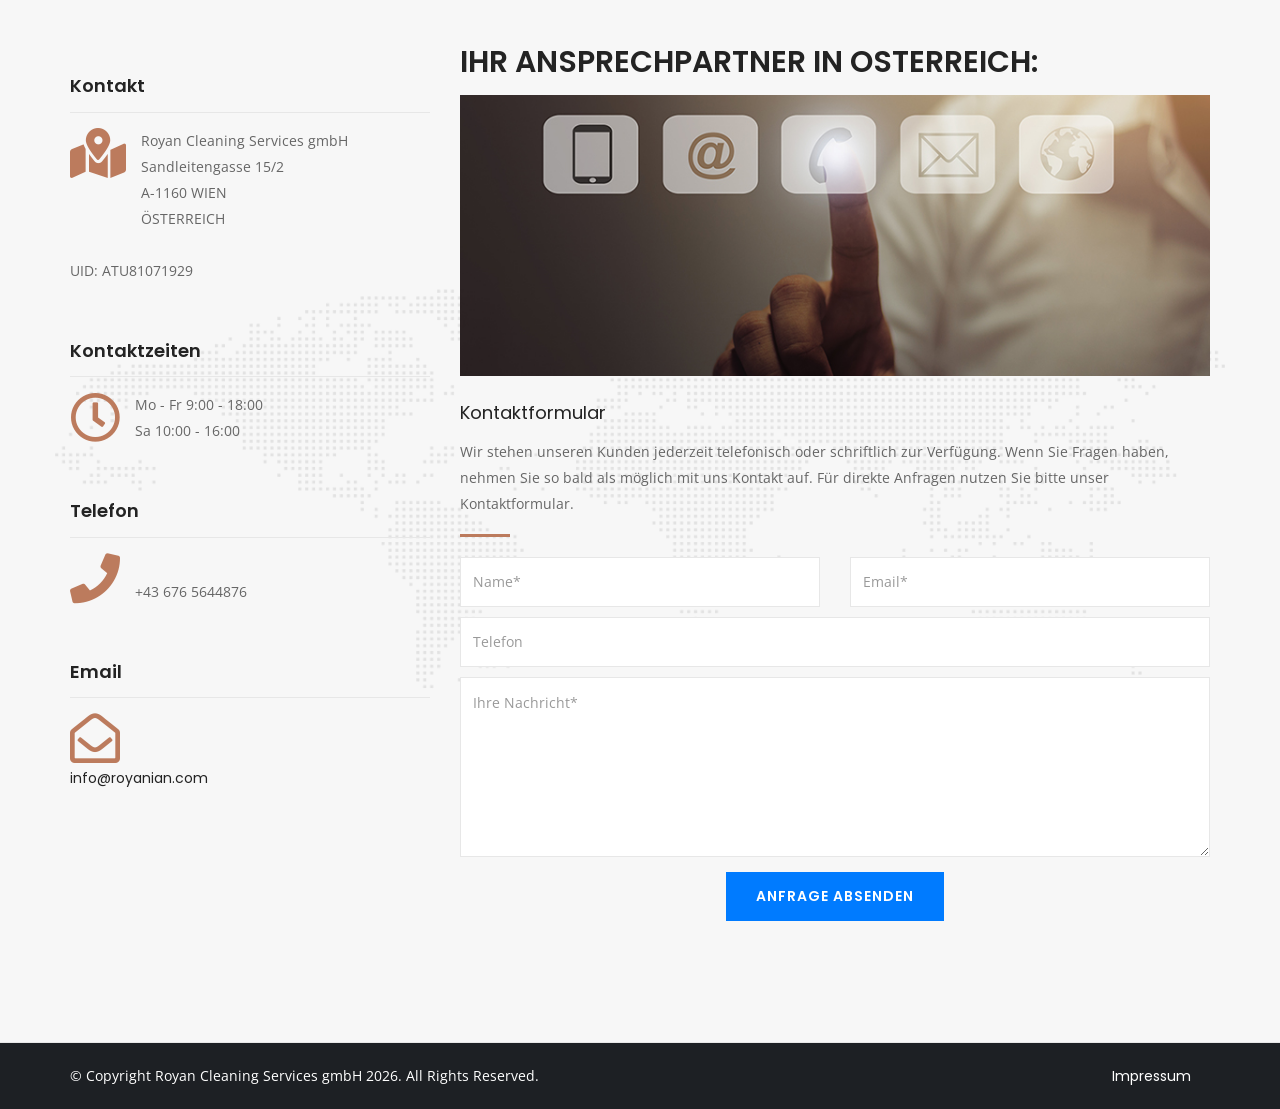
==== commit 6b7edb62: "update" ====
--- a/index.html
+++ b/index.html
@@ -7,7 +7,7 @@
     <meta http-equiv="X-UA-Compatible" content="IE=edge">
     <meta name="viewport" content="width=device-width, initial-scale=1">
     <meta name="description" content="Royan Cleaning Services gmbH ist ein Professioneller Partner für Reinigungen und Lösungen in Wien, Österreich." />
-    <meta name="keywords" content="www.royan.int.eu.org, Royan, Cleaning, Sevices, gmbH, Reinigungsdienstleistung, Gebäudereinigung, Reinigungsfirma, Haushaltsreinigung, Büroreinigung, Fensterreinigung, Teppichreinigung, Umzugsreinigung, Bauendreinigung, Garagenreinigung , Vienna, Wien, Austria, Österreich" />
+    <meta name="keywords" content="www.royan.int.eu.org, Royan, Cleaning, Services, gmbH, Reinigungsdienstleistung, Gebäudereinigung, Reinigungsfirma, Haushaltsreinigung, Büroreinigung, Fensterreinigung, Teppichreinigung, Umzugsreinigung, Bauendreinigung, Garagenreinigung , Vienna, Wien, Austria, Österreich" />
     <!-- ========== Page Title ========== -->
     <title>Royan Cleaning Services gmbH</title>
 
